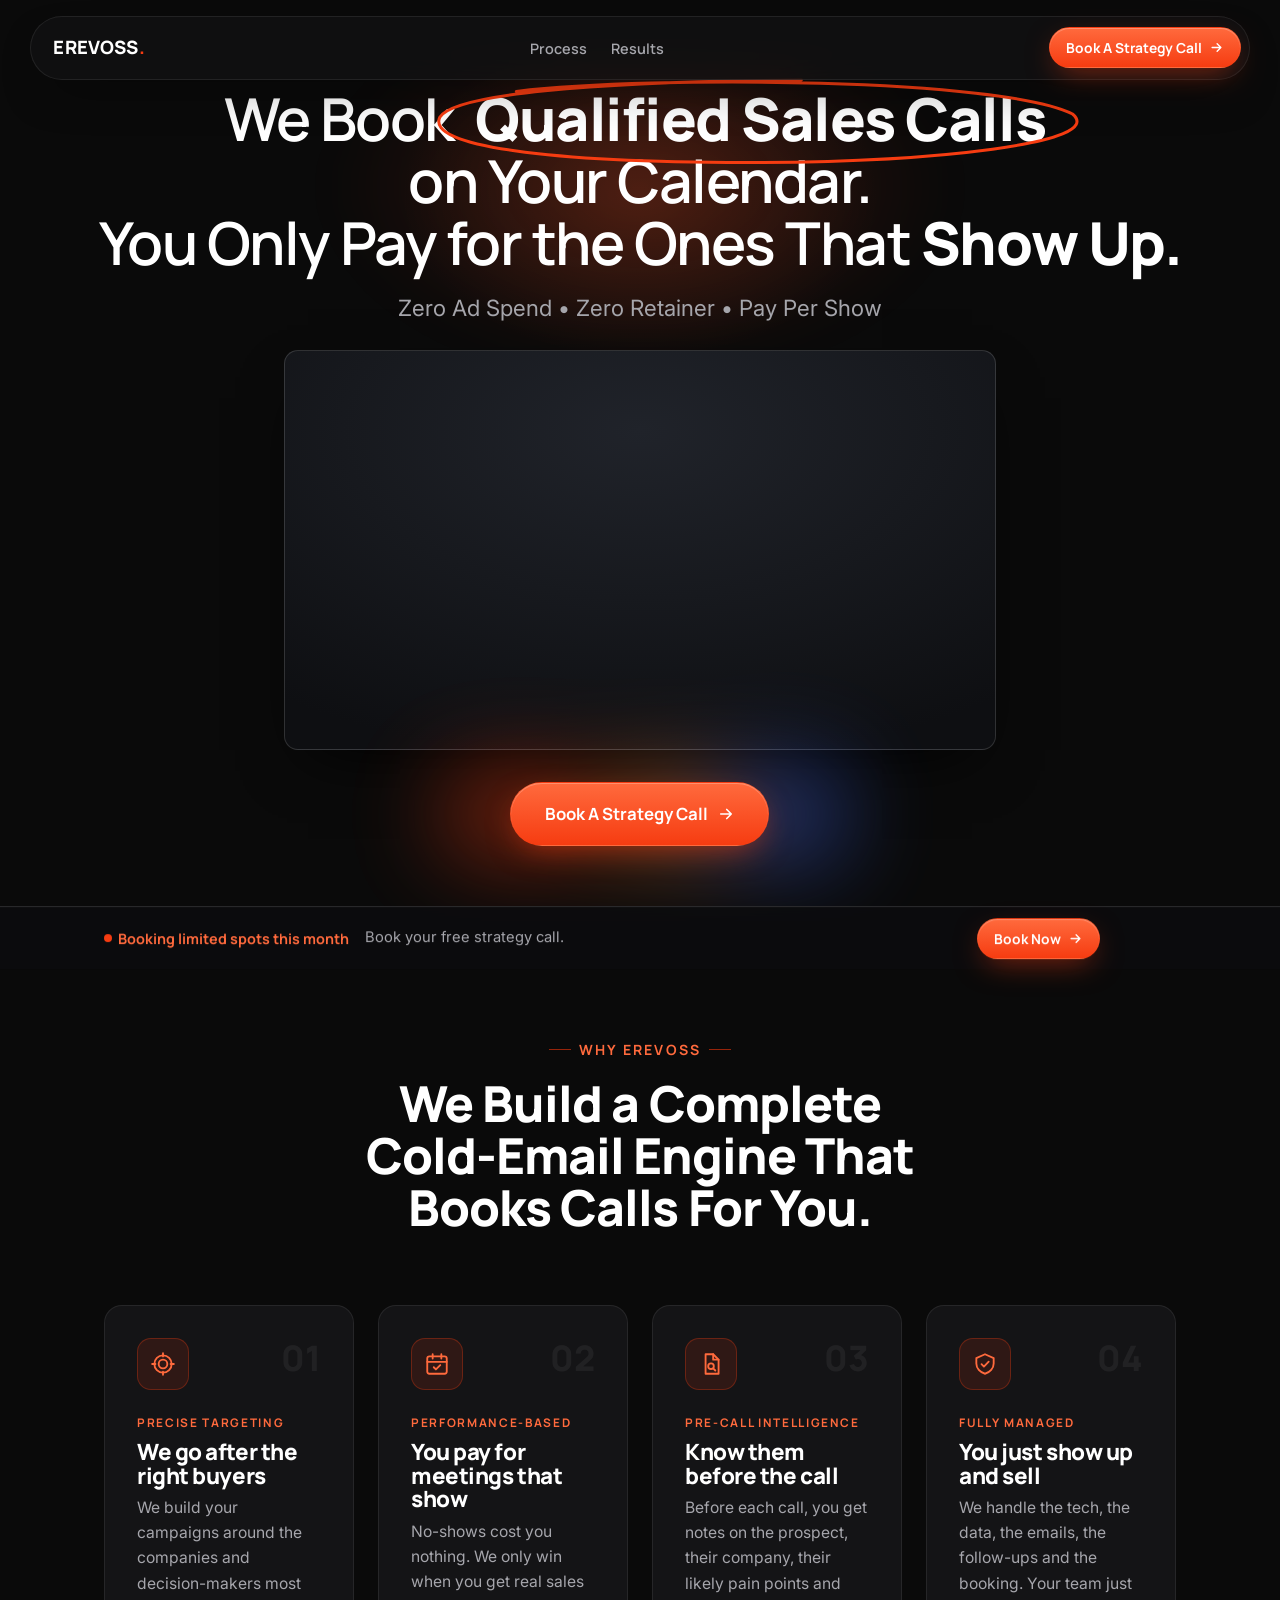
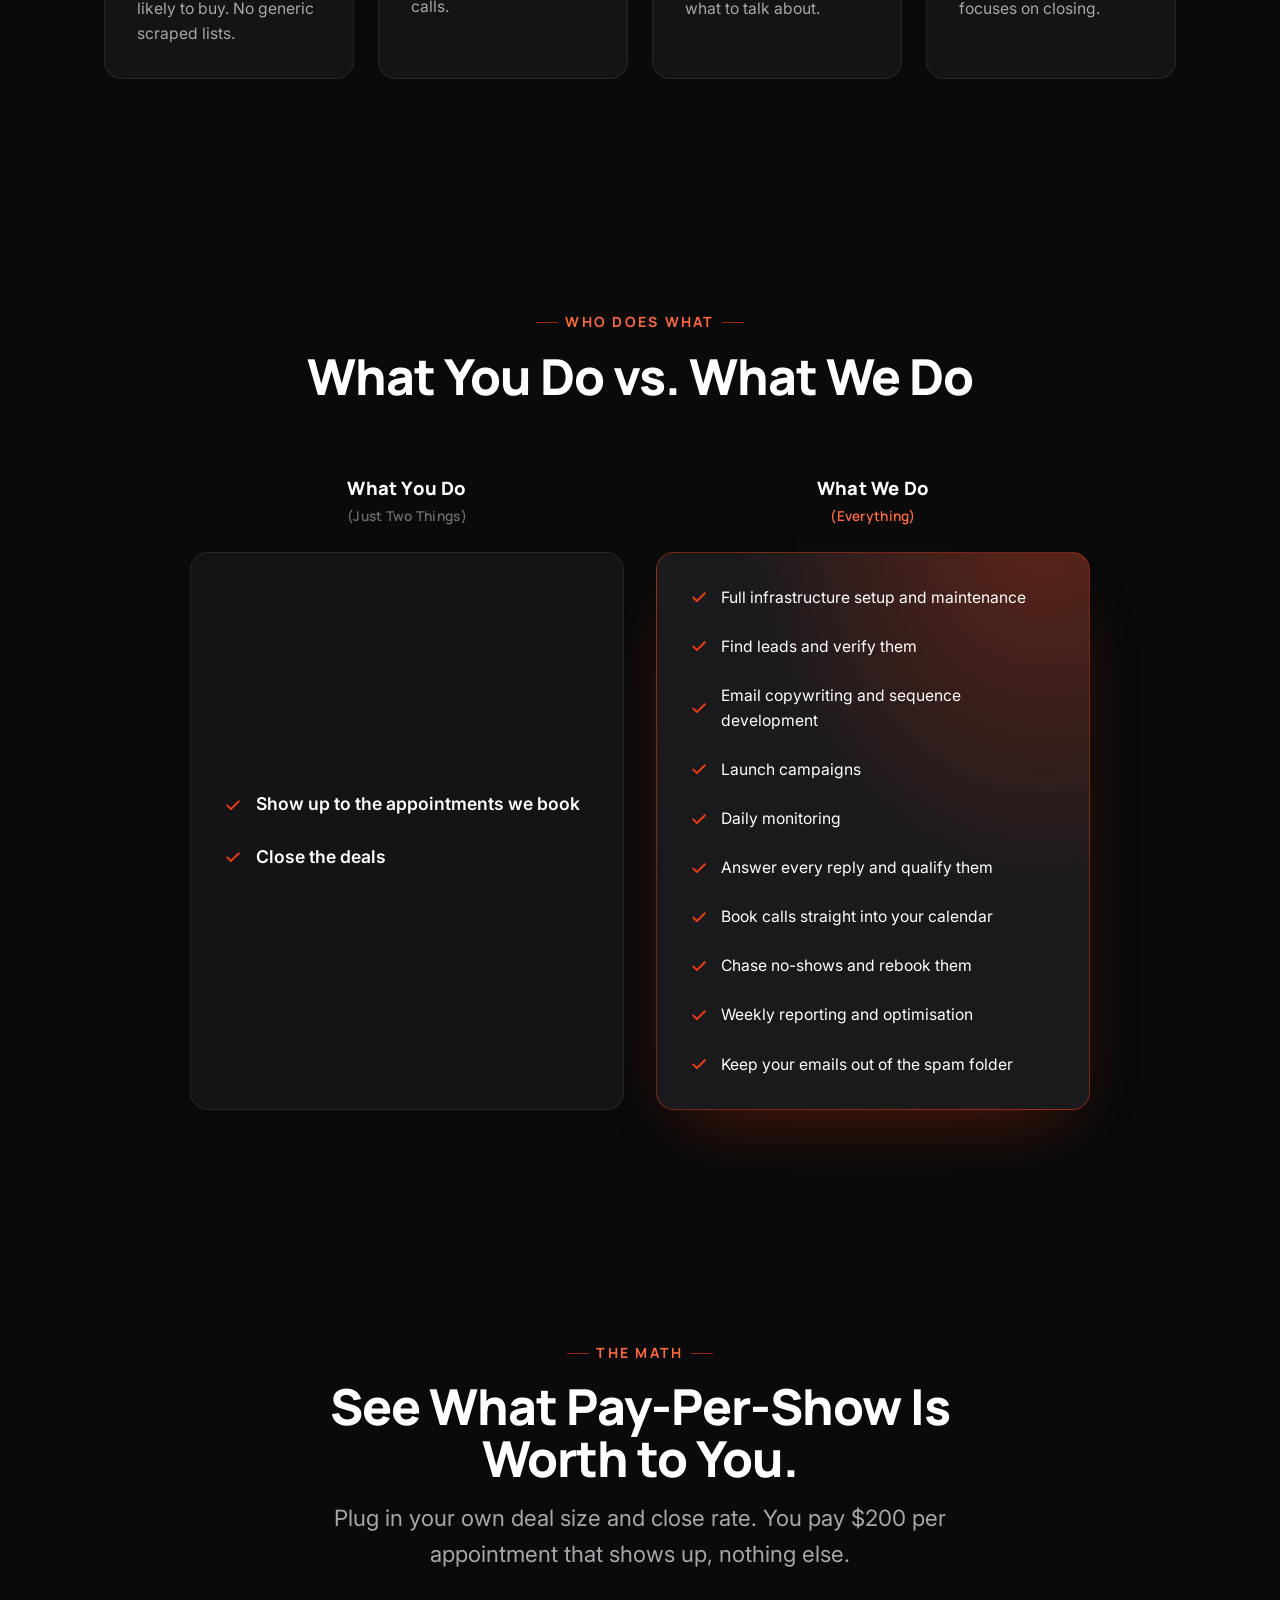
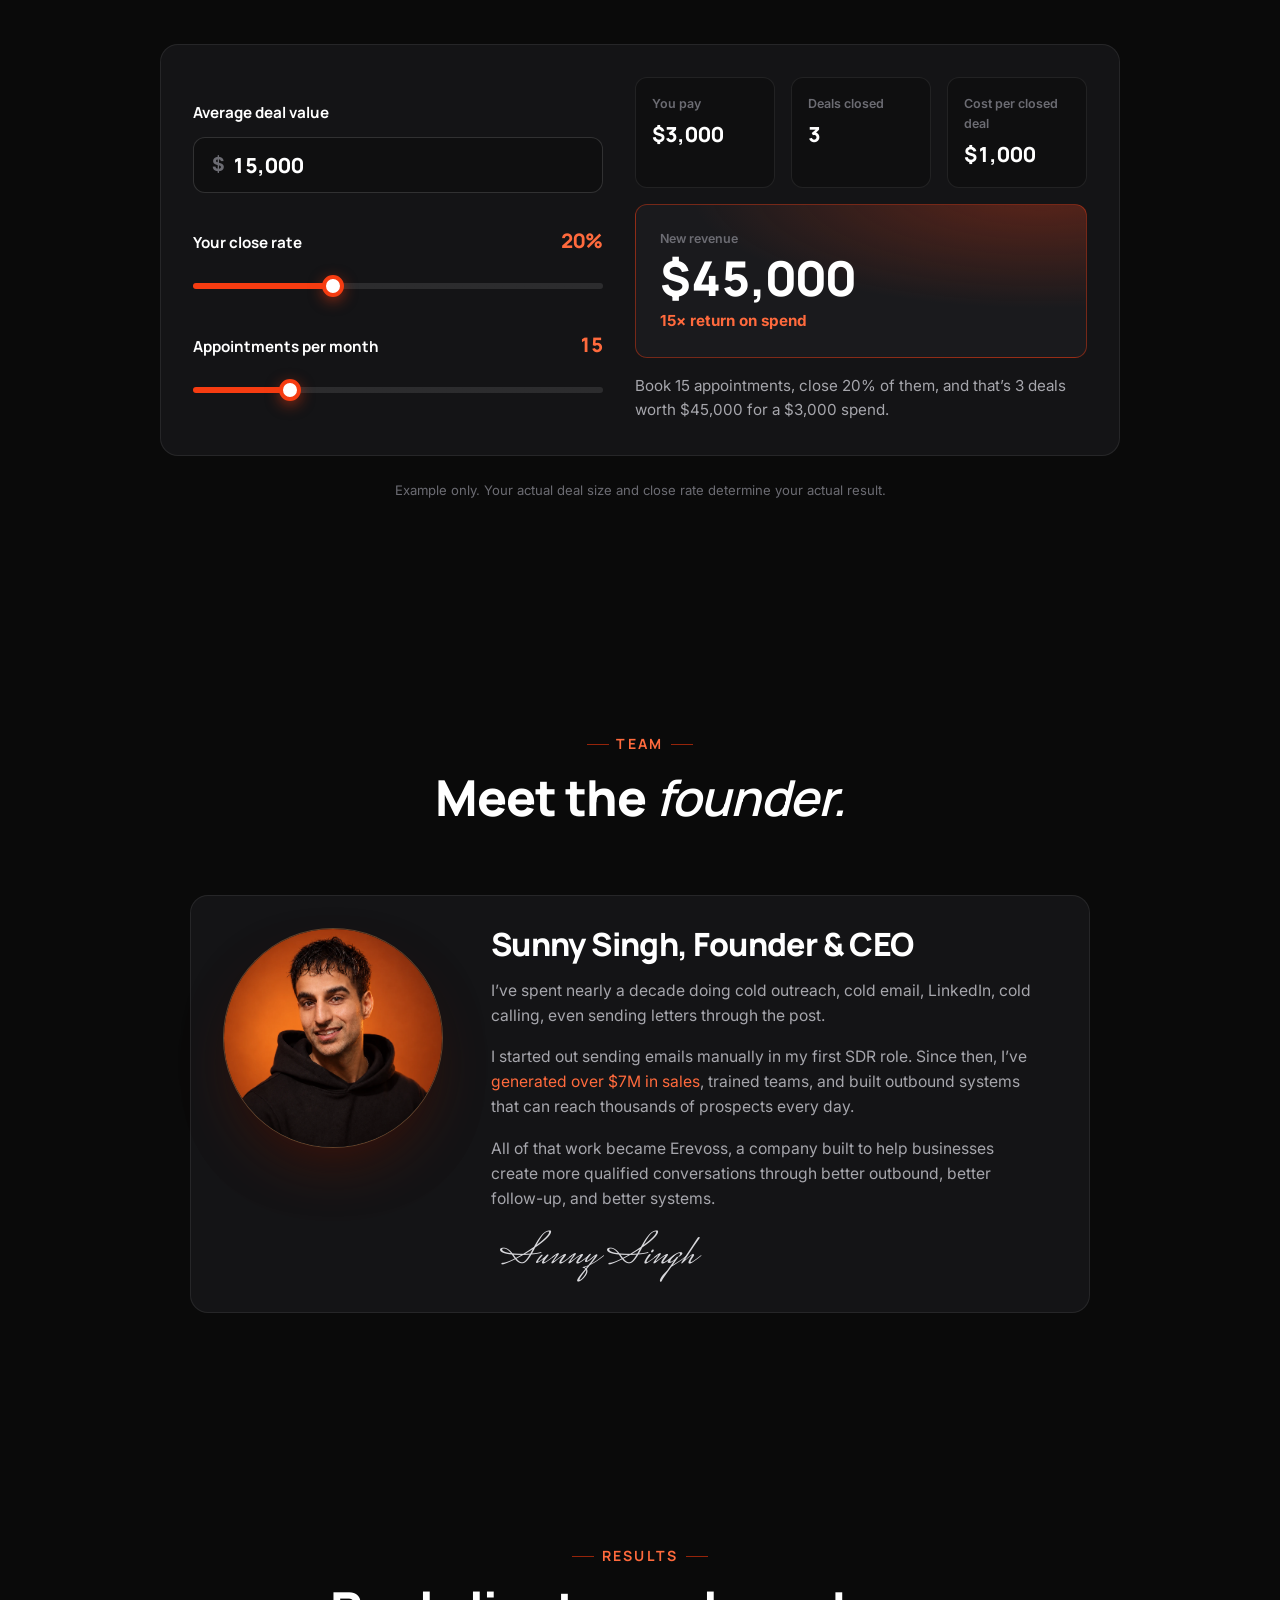
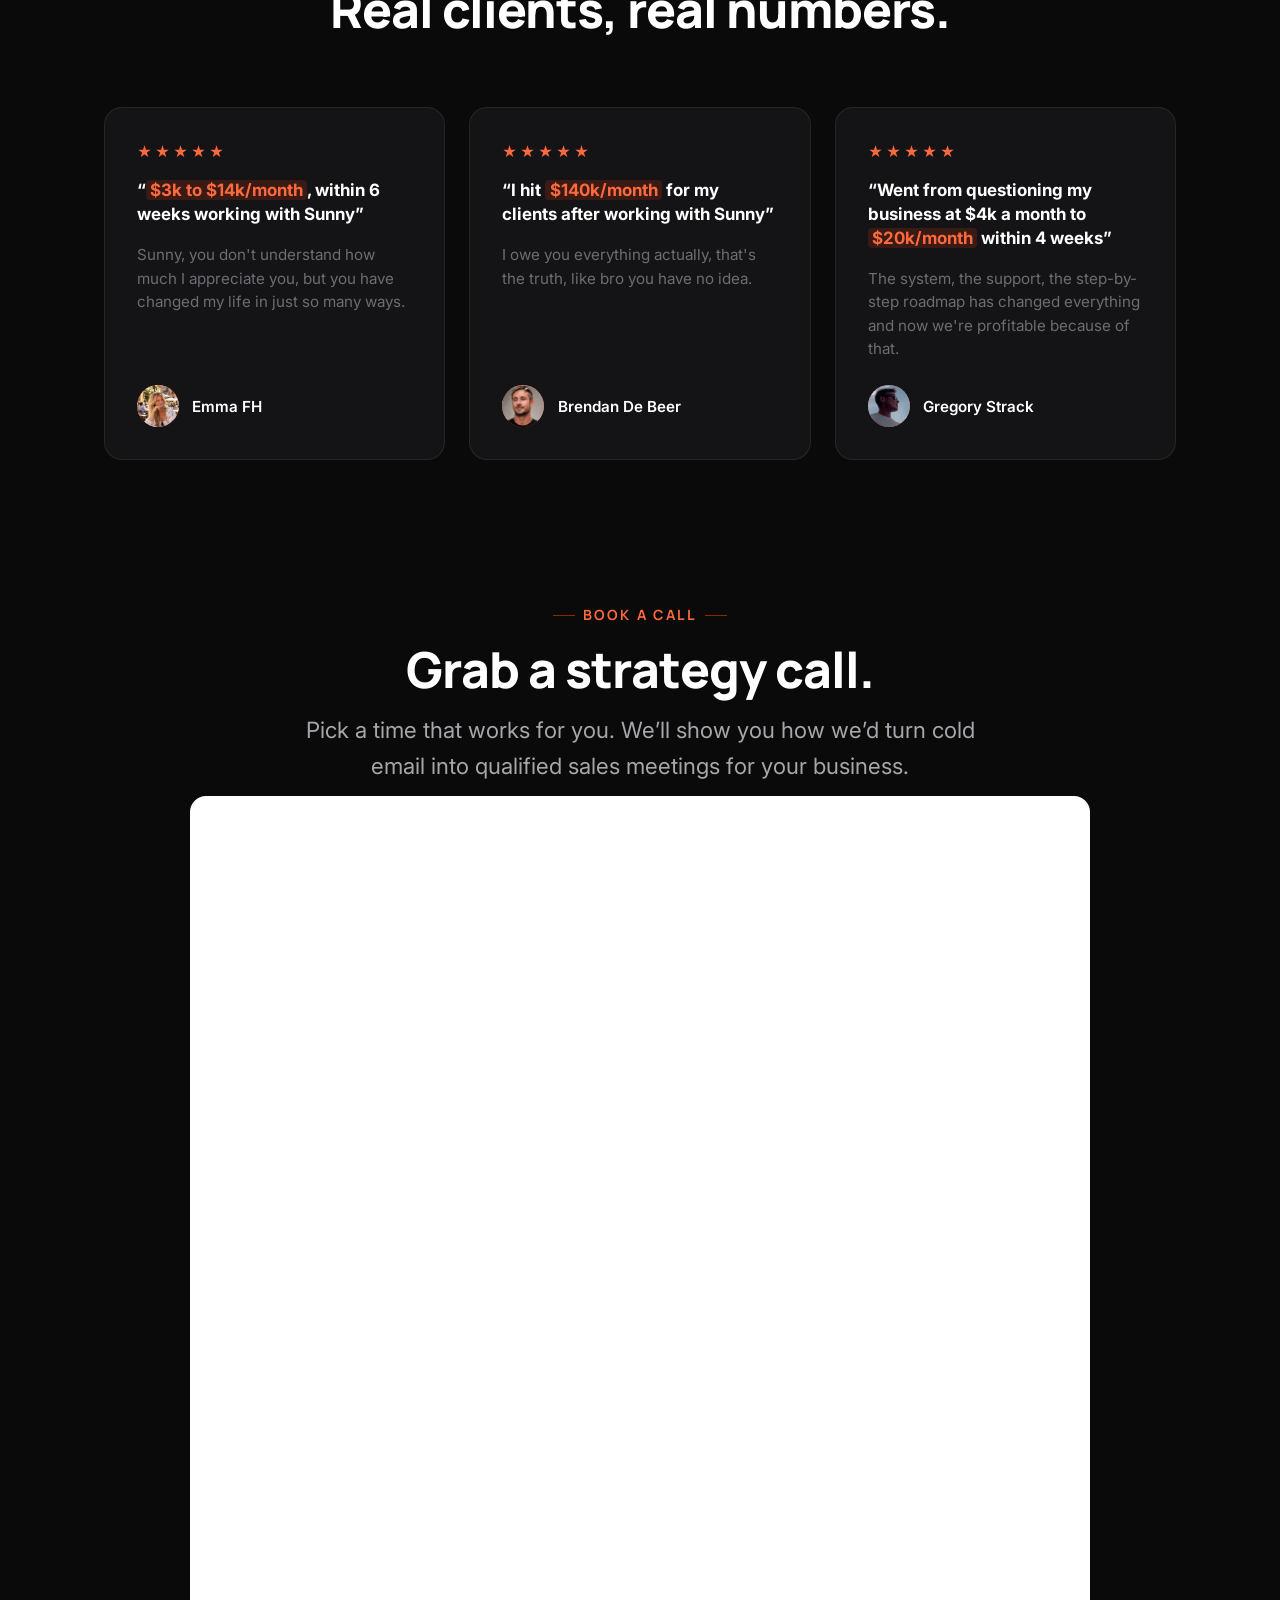
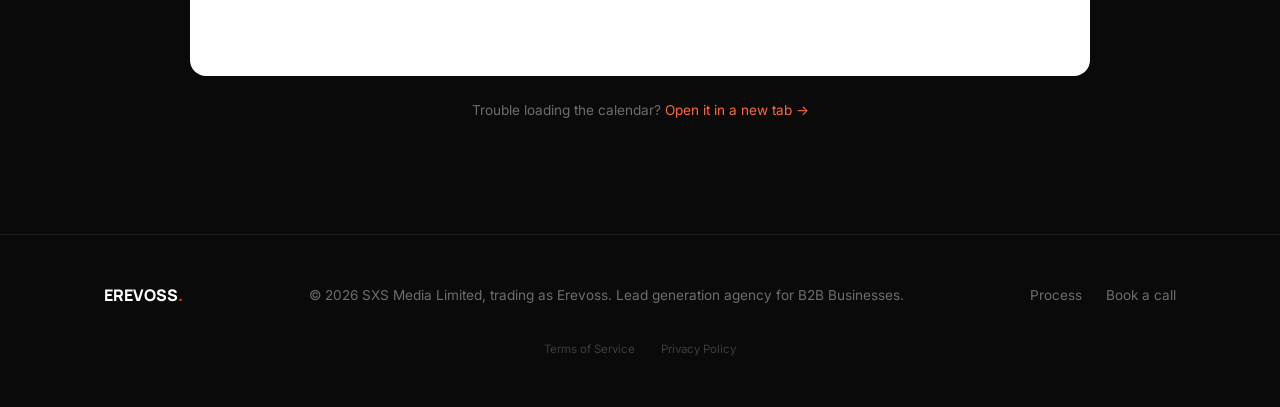
==== index.html @ 7ba17dee "Add GoHighLevel chat widget; keep it clear of the sticky Book Now bar Co-Authored-By: Claude Opus 5." ====
<!doctype html>
<html lang="en">
<head>
<meta charset="UTF-8">
<meta name="viewport" content="width=device-width, initial-scale=1.0">
<title>Erevoss | Qualified Sales Calls, Pay-Per-Show</title>
<meta name="description" content="We book qualified sales calls on a pay-per-show basis. Zero ad spend, zero retainer. You only pay for the calls that show up.">
<link rel="canonical" href="https://erevoss.com/">
<meta name="theme-color" content="#0a0a0a">

<!-- Open Graph -->
<meta property="og:type" content="website">
<meta property="og:site_name" content="Erevoss">
<meta property="og:url" content="https://erevoss.com/">
<meta property="og:title" content="Erevoss | Qualified Sales Calls, Pay-Per-Show">
<meta property="og:description" content="We book qualified sales calls on a pay-per-show basis. Zero ad spend, zero retainer. You only pay for the calls that show up.">
<meta property="og:image" content="https://erevoss.com/assets/og-image.jpg">
<meta property="og:image:width" content="1200">
<meta property="og:image:height" content="630">

<!-- Twitter -->
<meta name="twitter:card" content="summary_large_image">
<meta name="twitter:title" content="Erevoss | Qualified Sales Calls, Pay-Per-Show">
<meta name="twitter:description" content="We book qualified sales calls on a pay-per-show basis. Zero ad spend, zero retainer. You only pay for the calls that show up.">
<meta name="twitter:image" content="https://erevoss.com/assets/og-image.jpg">

<link rel="icon" href="assets/favicon.svg" type="image/svg+xml">

<script>document.documentElement.className = 'js';</script>
<link rel="preconnect" href="https://fonts.googleapis.com">
<link rel="preconnect" href="https://fonts.gstatic.com" crossorigin>
<link href="https://fonts.googleapis.com/css2?family=Manrope:wght@400;500;600;700;800&family=Inter:wght@400;500;600&family=Mrs+Saint+Delafield&display=swap" rel="stylesheet">
<link rel="stylesheet" href="styles.css">
<!-- Wistia VSL player -->
<script src="https://fast.wistia.com/player.js" async></script>
<script src="https://fast.wistia.com/embed/h9j6kf60p4.js" async type="module"></script>
</head>
<body>

  <div class="scroll-progress" aria-hidden="true"></div>

  <!-- NAV -->
  <header class="nav" id="nav">
    <div class="nav-inner">
      <a href="#top" class="brand" aria-label="Erevoss home">EREVOSS<span class="mark">.</span></a>
      <nav aria-label="Primary">
        <ul class="nav-links">
          <li><a href="#process">Process</a></li>
          <li><a href="#results">Results</a></li>
        </ul>
      </nav>
      <div class="nav-cta">
        <a href="#contact" class="btn btn-accent btn-sm">Book A Strategy Call
          <svg width="15" height="15" viewBox="0 0 24 24" fill="none" aria-hidden="true"><path d="M5 12h14M13 6l6 6-6 6" stroke="currentColor" stroke-width="2.2" stroke-linecap="round" stroke-linejoin="round"/></svg>
        </a>
      </div>
    </div>
  </header>

  <main id="top">

    <!-- HERO -->
    <section class="hero" aria-labelledby="hero-title">
      <div class="wrap">
        <h1 id="hero-title" class="reveal d1"><span class="h-line">We Book <span class="circled"><b>Qualified Sales Calls</b><svg viewBox="0 0 200 60" preserveAspectRatio="none" aria-hidden="true"><path d="M30 12C70 2 170 4 190 26C200 44 150 56 96 56C40 56 4 46 8 28C12 14 50 6 112 5"/></svg></span></span> <span class="h-line">on Your Calendar.</span> <span class="h-line h-last">You Only Pay for the Ones That <b>Show Up.</b></span></h1>

        <p class="lead reveal d1">Zero Ad Spend • Zero Retainer • Pay Per Show</p>

        <!-- VSL: Wistia player. To change the video, replace the media ID (h9j6kf60p4) here AND in the embed script in <head> -->
        <div class="vsl reveal d2">
          <wistia-player id="vsl-video" media-id="h9j6kf60p4" aspect="1.7777777777777777" autoplay muted></wistia-player>
          <button class="vsl-unmute" id="vsl-unmute" type="button" aria-label="Unmute the video" hidden>
            <span class="vsl-unmute-card">
              <svg viewBox="0 0 24 24" fill="none" aria-hidden="true"><path d="M4 9v6h4l5 4V5L8 9H4Z" fill="currentColor"/><path d="M16.5 8.5a5 5 0 0 1 0 7M19 6a8 8 0 0 1 0 12" stroke="currentColor" stroke-width="1.7" stroke-linecap="round"/></svg>
              <strong>Your video is playing</strong>
              <span>Click to unmute</span>
            </span>
          </button>
        </div>

        <div class="hero-cta reveal d3">
          <a href="#contact" class="btn btn-accent btn-lg">Book A Strategy Call
            <svg width="18" height="18" viewBox="0 0 24 24" fill="none" aria-hidden="true"><path d="M5 12h14M13 6l6 6-6 6" stroke="currentColor" stroke-width="2.2" stroke-linecap="round" stroke-linejoin="round"/></svg>
          </a>
        </div>
      </div>
    </section>

    <!-- WHY EREVOSS (id stays "process" so the nav link keeps working) -->
    <section id="process" aria-labelledby="process-title">
      <div class="wrap">
        <div class="section-head reveal">
          <span class="eyebrow">Why Erevoss</span>
          <h2 id="process-title">We Build a Complete <span class="nowrap">Cold-Email</span> Engine That Books Calls For You.</h2>
        </div>
        <div class="steps">
          <article class="step reveal d1">
            <span class="step-num">01</span>
            <div class="step-icon" aria-hidden="true"><svg viewBox="0 0 24 24" fill="none"><circle cx="12" cy="12" r="8" stroke="currentColor" stroke-width="1.7" stroke-linecap="round" stroke-linejoin="round"/><circle cx="12" cy="12" r="4" stroke="currentColor" stroke-width="1.7" stroke-linecap="round" stroke-linejoin="round"/><path d="M12 2v3M12 19v3M2 12h3M19 12h3" stroke="currentColor" stroke-width="1.7" stroke-linecap="round" stroke-linejoin="round"/></svg></div>
            <span class="step-tag">Precise targeting</span>
            <h3>We go after the right buyers</h3>
            <p>We build your campaigns around the companies and decision-makers most likely to buy. No generic scraped lists.</p>
          </article>
          <article class="step reveal d2">
            <span class="step-num">02</span>
            <div class="step-icon" aria-hidden="true"><svg viewBox="0 0 24 24" fill="none"><rect x="3" y="5" width="18" height="16" rx="2" stroke="currentColor" stroke-width="1.7" stroke-linecap="round" stroke-linejoin="round"/><path d="M3 10h18M8 3v4M16 3v4" stroke="currentColor" stroke-width="1.7" stroke-linecap="round" stroke-linejoin="round"/><path d="m9 15 2 2 4-4" stroke="currentColor" stroke-width="1.7" stroke-linecap="round" stroke-linejoin="round"/></svg></div>
            <span class="step-tag">Performance-based</span>
            <h3>You pay for meetings that show</h3>
            <p>No-shows cost you nothing. We only win when you get real sales calls.</p>
          </article>
          <article class="step reveal d3">
            <span class="step-num">03</span>
            <div class="step-icon" aria-hidden="true"><svg viewBox="0 0 24 24" fill="none"><path d="M7 3h7l5 5v13H7z" stroke="currentColor" stroke-width="1.7" stroke-linecap="round" stroke-linejoin="round"/><path d="M14 3v5h5" stroke="currentColor" stroke-width="1.7" stroke-linecap="round" stroke-linejoin="round"/><circle cx="12" cy="14" r="2.6" stroke="currentColor" stroke-width="1.7" stroke-linecap="round" stroke-linejoin="round"/><path d="m14 16 2 2" stroke="currentColor" stroke-width="1.7" stroke-linecap="round" stroke-linejoin="round"/></svg></div>
            <span class="step-tag">Pre-call intelligence</span>
            <h3>Know them before the call</h3>
            <p>Before each call, you get notes on the prospect, their company, their likely pain points and what to talk about.</p>
          </article>
          <article class="step reveal d4">
            <span class="step-num">04</span>
            <div class="step-icon" aria-hidden="true"><svg viewBox="0 0 24 24" fill="none"><path d="M12 3 4 6.5v5c0 4.5 3.4 8.3 8 9.5 4.6-1.2 8-5 8-9.5v-5z" stroke="currentColor" stroke-width="1.7" stroke-linecap="round" stroke-linejoin="round"/><path d="m8.8 12.2 2.2 2.2 4.4-4.6" stroke="currentColor" stroke-width="1.7" stroke-linecap="round" stroke-linejoin="round"/></svg></div>
            <span class="step-tag">Fully managed</span>
            <h3>You just show up and sell</h3>
            <p>We handle the tech, the data, the emails, the follow-ups and the booking. Your team just focuses on closing.</p>
          </article>
        </div>
      </div>
    </section>

    <!-- WHAT YOU DO VS. WHAT WE DO -->
    <section id="split" aria-labelledby="split-title">
      <div class="wrap">
        <div class="section-head reveal">
          <span class="eyebrow">Who does what</span>
          <h2 id="split-title">What You Do vs. What We Do</h2>
        </div>
        <div class="cmp-grid reveal d1">
          <div class="cmp-col">
            <div class="cmp-label other">What You Do <span>(Just Two Things)</span></div>
            <div class="cmp-card other">
              <ul class="cmp-list">
                <li><svg class="cmp-ic" viewBox="0 0 24 24" fill="none" aria-hidden="true"><path d="m5 12.5 4.5 4.5L19 7.5" stroke="currentColor" stroke-width="2.2" stroke-linecap="round" stroke-linejoin="round"/></svg>Show up to the appointments we book</li>
                <li><svg class="cmp-ic" viewBox="0 0 24 24" fill="none" aria-hidden="true"><path d="m5 12.5 4.5 4.5L19 7.5" stroke="currentColor" stroke-width="2.2" stroke-linecap="round" stroke-linejoin="round"/></svg>Close the deals</li>
              </ul>
            </div>
          </div>
          <div class="cmp-col">
            <div class="cmp-label us">What We Do <span>(Everything)</span></div>
            <div class="cmp-card us">
              <ul class="cmp-list">
                <li><svg class="cmp-ic" viewBox="0 0 24 24" fill="none" aria-hidden="true"><path d="m5 12.5 4.5 4.5L19 7.5" stroke="currentColor" stroke-width="2.2" stroke-linecap="round" stroke-linejoin="round"/></svg>Full infrastructure setup and maintenance</li>
                <li><svg class="cmp-ic" viewBox="0 0 24 24" fill="none" aria-hidden="true"><path d="m5 12.5 4.5 4.5L19 7.5" stroke="currentColor" stroke-width="2.2" stroke-linecap="round" stroke-linejoin="round"/></svg>Find leads and verify them</li>
                <li><svg class="cmp-ic" viewBox="0 0 24 24" fill="none" aria-hidden="true"><path d="m5 12.5 4.5 4.5L19 7.5" stroke="currentColor" stroke-width="2.2" stroke-linecap="round" stroke-linejoin="round"/></svg>Email copywriting and sequence development</li>
                <li><svg class="cmp-ic" viewBox="0 0 24 24" fill="none" aria-hidden="true"><path d="m5 12.5 4.5 4.5L19 7.5" stroke="currentColor" stroke-width="2.2" stroke-linecap="round" stroke-linejoin="round"/></svg>Launch campaigns</li>
                <li><svg class="cmp-ic" viewBox="0 0 24 24" fill="none" aria-hidden="true"><path d="m5 12.5 4.5 4.5L19 7.5" stroke="currentColor" stroke-width="2.2" stroke-linecap="round" stroke-linejoin="round"/></svg>Daily monitoring</li>
                <li><svg class="cmp-ic" viewBox="0 0 24 24" fill="none" aria-hidden="true"><path d="m5 12.5 4.5 4.5L19 7.5" stroke="currentColor" stroke-width="2.2" stroke-linecap="round" stroke-linejoin="round"/></svg>Answer every reply and qualify them</li>
                <li><svg class="cmp-ic" viewBox="0 0 24 24" fill="none" aria-hidden="true"><path d="m5 12.5 4.5 4.5L19 7.5" stroke="currentColor" stroke-width="2.2" stroke-linecap="round" stroke-linejoin="round"/></svg>Book calls straight into your calendar</li>
                <li><svg class="cmp-ic" viewBox="0 0 24 24" fill="none" aria-hidden="true"><path d="m5 12.5 4.5 4.5L19 7.5" stroke="currentColor" stroke-width="2.2" stroke-linecap="round" stroke-linejoin="round"/></svg>Chase no-shows and rebook them</li>
                <li><svg class="cmp-ic" viewBox="0 0 24 24" fill="none" aria-hidden="true"><path d="m5 12.5 4.5 4.5L19 7.5" stroke="currentColor" stroke-width="2.2" stroke-linecap="round" stroke-linejoin="round"/></svg>Weekly reporting and optimisation</li>
                <li><svg class="cmp-ic" viewBox="0 0 24 24" fill="none" aria-hidden="true"><path d="m5 12.5 4.5 4.5L19 7.5" stroke="currentColor" stroke-width="2.2" stroke-linecap="round" stroke-linejoin="round"/></svg>Keep your emails out of the spam folder</li>
              </ul>
            </div>
          </div>
        </div>
      </div>
    </section>

    <!-- ROI CALCULATOR: price per appointment lives in script.js (PRICE_PER_SHOW) -->
    <section id="calculator" aria-labelledby="calc-title">
      <div class="wrap">
        <div class="section-head reveal">
          <span class="eyebrow">The math</span>
          <h2 id="calc-title">See What Pay-Per-Show Is Worth to You.</h2>
          <p>Plug in your own deal size and close rate. You pay $200 per appointment that shows up, nothing else.</p>
        </div>

        <div class="calc reveal d1">
          <div class="calc-inputs">
            <div class="calc-field">
              <label for="calc-deal">Average deal value</label>
              <div class="calc-money"><span>$</span><input id="calc-deal" type="text" inputmode="numeric" value="15,000" autocomplete="off"></div>
            </div>
            <div class="calc-field">
              <div class="calc-row"><label for="calc-close">Your close rate</label><output id="calc-close-out" for="calc-close">20%</output></div>
              <input id="calc-close" type="range" min="5" max="50" step="1" value="20">
            </div>
            <div class="calc-field">
              <div class="calc-row"><label for="calc-appts">Appointments per month</label><output id="calc-appts-out" for="calc-appts">15</output></div>
              <input id="calc-appts" type="range" min="5" max="50" step="1" value="15">
            </div>
          </div>

          <div class="calc-results" aria-live="polite">
            <div class="calc-stat"><span class="k">You pay</span><span class="v" id="calc-spend">$3,000</span></div>
            <div class="calc-stat"><span class="k">Deals closed</span><span class="v" id="calc-deals">3</span></div>
            <div class="calc-stat"><span class="k">Cost per closed deal</span><span class="v" id="calc-cpa">$1,000</span></div>
            <div class="calc-stat big"><span class="k">New revenue</span><span class="v" id="calc-rev">$45,000</span><span class="roi" id="calc-roi">15× return on spend</span></div>
            <p class="calc-say" id="calc-say">Book 15 appointments, close 20% of them, and that’s 3 deals worth $45,000 for a $3,000 spend.</p>
          </div>
        </div>
        <p class="calc-note">Example only. Your actual deal size and close rate determine your actual result.</p>
      </div>
    </section>

    <!-- MEET THE FOUNDER -->
    <section id="founder" aria-labelledby="founder-title">
      <div class="wrap">
        <div class="section-head reveal">
          <span class="eyebrow">Team</span>
          <h2 id="founder-title">Meet the <i>founder.</i></h2>
        </div>
        <div class="founder reveal d1">
          <div class="founder-photo">
            <span class="ph">Founder photo<br>assets/founder.webp</span>
            <img src="assets/founder.webp" alt="Sunny Singh, founder of Erevoss" data-fallback>
          </div>
          <div class="founder-body">
            <h3>Sunny Singh, <span class="nowrap">Founder &amp; CEO</span></h3>
            <p>I’ve spent nearly a decade doing cold outreach, cold email, LinkedIn, cold calling, even sending letters through the post.</p>
            <p>I started out sending emails manually in my first SDR role. Since then, I’ve <span class="hl">generated over $7M in sales</span>, trained teams, and built outbound systems that can reach thousands of prospects every day.</p>
            <p>All of that work became Erevoss, a company built to help businesses create more qualified conversations through better outbound, better follow-up, and better systems.</p>
            <div class="signature" aria-hidden="true">Sunny Singh</div>
          </div>
        </div>
      </div>
    </section>

    <!-- RESULTS / TESTIMONIALS -->
    <section id="results" aria-labelledby="results-title">
      <div class="wrap">
        <div class="section-head reveal">
          <span class="eyebrow">Results</span>
          <h2 id="results-title">Real clients, real numbers.</h2>
        </div>
        <div class="quotes">
          <figure class="quote reveal d1">
            <div class="stars" aria-label="5 out of 5 stars">★★★★★</div>
            <blockquote>
              <p class="q-headline">“<mark>$3k to $14k/month</mark>, within 6 weeks working with Sunny”</p>
              <p class="q-body">Sunny, you don't understand how much I appreciate you, but you have changed my life in just so many ways.</p>
            </blockquote>
            <figcaption class="who"><span class="avatar">EF<img src="assets/emma.jpg" alt="Emma FH" data-fallback></span><span><span class="name">Emma FH</span></span></figcaption>
          </figure>
          <figure class="quote reveal d2">
            <div class="stars" aria-label="5 out of 5 stars">★★★★★</div>
            <blockquote>
              <p class="q-headline">“I hit <mark>$140k/month</mark> for my clients after working with Sunny”</p>
              <p class="q-body">I owe you everything actually, that's the truth, like bro you have no idea.</p>
            </blockquote>
            <figcaption class="who"><span class="avatar">BD<img src="assets/brendan.png" alt="Brendan De Beer" data-fallback></span><span><span class="name">Brendan De Beer</span></span></figcaption>
          </figure>
          <figure class="quote reveal d3">
            <div class="stars" aria-label="5 out of 5 stars">★★★★★</div>
            <blockquote>
              <p class="q-headline">“Went from questioning my business at $4k a month to <mark>$20k/month</mark> within 4 weeks”</p>
              <p class="q-body">The system, the support, the step-by-step roadmap has changed everything and now we're profitable because of that.</p>
            </blockquote>
            <figcaption class="who"><span class="avatar">GS<img src="assets/greg.png" alt="Gregory Strack" class="avatar-face" style="--x:-70%;--y:0;--zoom:330%" data-fallback></span><span><span class="name">Gregory Strack</span></span></figcaption>
          </figure>
        </div>
      </div>
    </section>

    <!-- BOOKING: to change the calendar, edit the booking URL in the iframe src AND the fallback link -->
    <section id="contact" aria-labelledby="book-title">
      <div class="wrap">
        <div class="section-head reveal">
          <span class="eyebrow">Book a call</span>
          <h2 id="book-title">Grab a strategy call.</h2>
          <p>Pick a time that works for you. We’ll show you how we’d turn cold email into qualified sales meetings for your business.</p>
        </div>

        <div class="cal-embed reveal d1">
          <iframe src="https://book.erevoss.com/widget/bookings/erevoss-landingpage" id="erevoss-landingpage_booking" title="Book a strategy call with Sunny Singh" scrolling="no"></iframe>
          <p class="cal-fallback">
            Trouble loading the calendar? <a href="https://book.erevoss.com/widget/bookings/erevoss-landingpage" target="_blank" rel="noopener">Open it in a new tab →</a>
          </p>
        </div>
      </div>
    </section>

  </main>

  <!-- FOOTER -->
  <footer>
    <div class="wrap">
      <a href="#top" class="brand">EREVOSS<span class="mark">.</span></a>
      <span class="fnote">© 2026 SXS Media Limited, trading as Erevoss. Lead generation agency for B2B Businesses.</span>
      <div class="flinks"><a href="#process">Process</a><a href="#contact">Book a call</a></div>
    </div>
    <div class="legal-link"><a href="terms.html">Terms of Service</a><a href="privacy.html">Privacy Policy</a></div>
  </footer>

  <!-- STICKY BOOK BAR -->
  <div class="book-bar" id="bookBar" aria-hidden="true">
    <div class="inner">
      <div class="msg">
        <span class="urgency"><span class="blip"></span> Booking limited spots this month</span>
        <span class="lead-txt">Book your free strategy call.</span>
      </div>
      <a href="#contact" class="btn btn-accent btn-sm" tabindex="-1">Book Now
        <svg width="15" height="15" viewBox="0 0 24 24" fill="none" aria-hidden="true"><path d="M5 12h14M13 6l6 6-6 6" stroke="currentColor" stroke-width="2.2" stroke-linecap="round" stroke-linejoin="round"/></svg>
      </a>
    </div>
  </div>

  <!-- Booking tool's embed script: resizes the calendar box to fit its content, so it doesn't scroll inside -->
  <script src="https://link.msgsndr.com/js/form_embed.js" defer></script>
  <!-- GoHighLevel chat widget -->
  <script src="https://widgets.leadconnectorhq.com/loader.js" data-resources-url="https://widgets.leadconnectorhq.com/chat-widget/loader.js" data-widget-id="6ac27927d8dc776960e91c69" data-source="WEB_USER"></script>
  <script src="script.js"></script>
</body>
</html>
---- styles.css ----
/* =========================================================
   EREVOSS — styles.css
   All visual design lives here. Colours/spacing are tokens
   in :root, so most brand tweaks are one-line changes.
   ========================================================= */

/* ============ TOKENS ============ */
:root {
  --bg:      #0a0a0a;
  --bg-2:    #0f0f10;
  --surface: #141416;
  --surface-2:#1a1a1d;
  --line:    rgba(255,255,255,0.08);
  --line-2:  rgba(255,255,255,0.14);

  --text:      #ffffff;
  --text-soft: #a6a6ac;
  --text-mute: #6c6c73;

  --accent:      #f63c11;
  --accent-soft: #ff6a3d;
  --accent-deep: #d22f0a;

  /* type scale */
  --step--1: clamp(0.82rem, 0.8rem + 0.1vw, 0.9rem);
  --step-0:  clamp(1rem, 0.96rem + 0.2vw, 1.1rem);
  --step-1:  clamp(1.15rem, 1.05rem + 0.5vw, 1.4rem);
  --step-2:  clamp(1.5rem, 1.25rem + 1.2vw, 2rem);
  --step-3:  clamp(2rem, 1.55rem + 2.2vw, 3.1rem);
  --display: clamp(2.3rem, 1.3rem + 4.6vw, 4.6rem);

  /* spacing scale */
  --sp-1:0.5rem; --sp-2:1rem; --sp-3:1.5rem; --sp-4:2rem; --sp-5:3rem; --sp-6:4.5rem; --sp-7:7rem; --sp-8:9rem;

  --radius:18px; --radius-sm:12px; --maxw:1120px; --nav-h:64px;
  --shadow:0 24px 60px -24px rgba(0,0,0,0.9);
}

*,*::before,*::after{box-sizing:border-box;} *{margin:0;}
html{scroll-behavior:smooth;-webkit-text-size-adjust:100%;}
@media (prefers-reduced-motion:reduce){html{scroll-behavior:auto;}}
body{
  font-family:'Inter',system-ui,-apple-system,sans-serif;
  background:var(--bg); color:var(--text);
  font-size:var(--step-0); line-height:1.6;
  -webkit-font-smoothing:antialiased; text-rendering:optimizeLegibility;
  overflow-x:hidden;
}
h1,h2,h3{font-family:'Manrope',system-ui,sans-serif;font-weight:800;line-height:1.05;letter-spacing:-0.02em;}
a{color:inherit;text-decoration:none;} button{font-family:inherit;cursor:pointer;} img,svg{display:block;}
::selection{background:var(--accent);color:#fff;}

.wrap{width:100%;max-width:var(--maxw);margin-inline:auto;padding-inline:var(--sp-3);}
section{padding-block:var(--sp-7);position:relative;}
.section-head{max-width:680px;margin-inline:auto;text-align:center;margin-bottom:var(--sp-6);}
.eyebrow{display:inline-flex;align-items:center;gap:0.55em;font-family:'Manrope',sans-serif;font-size:var(--step--1);letter-spacing:0.16em;text-transform:uppercase;color:var(--accent-soft);font-weight:700;margin-bottom:var(--sp-2);}
.eyebrow::before,.eyebrow::after{content:"";width:22px;height:1px;background:var(--accent-deep);opacity:.7;}
.section-head h2{font-size:var(--step-3);margin-bottom:var(--sp-2);}
.section-head h2 i{font-style:italic;font-weight:600;}
.section-head p{color:var(--text-soft);font-size:var(--step-1);max-width:52ch;margin-inline:auto;}

/* ============ BUTTONS ============ */
.btn{display:inline-flex;align-items:center;justify-content:center;gap:0.55em;font-family:'Manrope',sans-serif;font-size:var(--step-0);font-weight:700;padding:0.9em 1.6em;border-radius:100px;border:1px solid transparent;transition:transform .25s cubic-bezier(.2,.8,.2,1),box-shadow .25s,background .25s,border-color .25s;will-change:transform;white-space:nowrap;}
.btn-accent{position:relative;background:linear-gradient(180deg,var(--accent-soft),var(--accent));color:#fff;box-shadow:0 10px 30px -8px rgba(246,60,17,0.55),inset 0 1px 0 rgba(255,255,255,.25);}
.btn-accent:hover{transform:translateY(-2px);box-shadow:0 18px 40px -10px rgba(246,60,17,0.65),inset 0 1px 0 rgba(255,255,255,.3);}
.btn-accent:active{transform:translateY(0);}
.btn-sm{padding:0.62em 1.15em;font-size:0.86rem;}
.btn-lg{padding:1.05em 2em;font-size:1.05rem;}

/* sparkle on any primary button hover */
.btn-accent::after{content:"";position:absolute;top:-7px;right:12px;width:15px;height:15px;pointer-events:none;opacity:0;
  transform:scale(0) rotate(-20deg);transition:transform .35s cubic-bezier(.2,1.4,.4,1),opacity .35s;
  background:no-repeat center/contain url("data:image/svg+xml,%3Csvg xmlns='http://www.w3.org/2000/svg' viewBox='0 0 24 24'%3E%3Cpath d='M12 2l2.3 6.6L21 11l-6.7 2.4L12 20l-2.3-6.6L3 11l6.7-2.4z' fill='%23ffffff'/%3E%3C/svg%3E");}
.btn-accent:hover::after{opacity:1;transform:scale(1) rotate(15deg);}

/* ============ SCROLL PROGRESS ============ */
.scroll-progress{position:fixed;top:0;left:0;height:3px;width:100%;z-index:60;transform:scaleX(0);transform-origin:left center;background:linear-gradient(90deg,var(--accent-soft),var(--accent));box-shadow:0 0 12px rgba(246,60,17,0.6);will-change:transform;}

/* ============ NAV ============ */
.nav{position:sticky;top:16px;z-index:50;padding-inline:var(--sp-3);}
.nav-inner{
  max-width:1220px;margin-inline:auto;height:var(--nav-h);
  display:flex;align-items:center;justify-content:space-between;gap:var(--sp-3);
  padding:0 0.5rem 0 1.4rem;
  background:rgba(18,18,20,0.72);
  border:1px solid var(--line);border-radius:100px;
  backdrop-filter:blur(16px) saturate(140%);-webkit-backdrop-filter:blur(16px) saturate(140%);
  box-shadow:0 20px 50px -24px rgba(0,0,0,0.9);
  transition:border-color .3s,background .3s;
}
.nav.scrolled .nav-inner{background:rgba(14,14,16,0.9);border-color:var(--line-2);}
.brand{display:inline-block;font-family:'Manrope',sans-serif;font-size:1.15rem;font-weight:800;letter-spacing:0.01em;}
.brand .mark{color:var(--accent);}
.nav-links{display:flex;align-items:center;gap:var(--sp-3);list-style:none;padding:0;}
.nav-links a{color:var(--text-soft);font-family:'Manrope',sans-serif;font-size:0.9rem;font-weight:600;transition:color .2s;}
.nav-links a:hover{color:var(--text);}
.nav-cta{display:flex;align-items:center;}

/* nav button: pulse + shine */
.nav .btn-accent{position:relative;overflow:hidden;animation:navPulse 3s ease-in-out infinite;}
@keyframes navPulse{0%,100%{box-shadow:0 10px 28px -8px rgba(246,60,17,0.5),inset 0 1px 0 rgba(255,255,255,.25);}50%{box-shadow:0 12px 40px -6px rgba(246,60,17,0.9),inset 0 1px 0 rgba(255,255,255,.3);}}
.nav .btn-accent::before{content:"";position:absolute;top:0;left:0;width:45%;height:100%;pointer-events:none;
  background:linear-gradient(100deg,transparent,rgba(255,255,255,0.5),transparent);
  transform:translateX(-240%) skewX(-18deg);animation:btnShine 3.6s ease-in-out infinite;}
@keyframes btnShine{0%{transform:translateX(-240%) skewX(-18deg);}55%,100%{transform:translateX(360%) skewX(-18deg);}}

/* ============ HERO ============ */
.hero{padding-top:var(--sp-3);padding-bottom:var(--sp-6);text-align:center;overflow:hidden;}
.hero::before{
  content:"";position:absolute;top:-10%;left:50%;transform:translateX(-50%);
  width:min(900px,120vw);height:520px;z-index:0;pointer-events:none;
  background:radial-gradient(50% 50% at 50% 40%,rgba(246,60,17,0.18),transparent 70%);
  filter:blur(20px);
}
.hero::after{content:"";position:absolute;z-index:0;top:-12%;left:50%;width:min(760px,110vw);height:520px;pointer-events:none;
  transform:translateX(-50%);
  background:radial-gradient(45% 45% at 50% 45%,rgba(255,106,61,0.14),transparent 70%);
  animation:heroDrift 16s ease-in-out infinite;}
@keyframes heroDrift{0%,100%{transform:translateX(-50%) translateY(0) scale(1);}50%{transform:translateX(-50%) translateY(4%) scale(1.08);}}
.hero .wrap{position:relative;z-index:1;max-width:1180px;}
.hero h1{font-size:clamp(1.9rem, 1rem + 3.4vw, 3.7rem);font-weight:600;margin-bottom:var(--sp-2);letter-spacing:-0.025em;text-wrap:balance;}
.hero h1 b{font-weight:800;}
/* Headline is always 3 lines on tablet/desktop: "We Book Qualified Sales Calls" / "on Your Calendar." /
   "You Only Pay for the Ones That Show Up." The font shrinks only when the screen is too narrow for the
   longest line (about 18.3em wide, so 19em leaves a little breathing room). Phones wrap naturally. */
.hero h1 .h-line{display:inline;}
.hero h1 .h-last{display:block;}
@media (min-width:768px){
  .hero h1{font-size:min(3.7rem, calc((100vw - 3rem) / 19));}
  .hero h1 .h-line{display:block;white-space:nowrap;}
}
/* hand-drawn circle around a headline phrase (draws itself in on load) */
.circled{position:relative;display:inline-block;white-space:nowrap;margin-inline:0.18em;}
.circled svg{position:absolute;left:-11%;top:-26%;width:122%;height:156%;overflow:visible;pointer-events:none;color:var(--accent);}
.circled path{fill:none;stroke:currentColor;stroke-width:3;stroke-linecap:round;vector-effect:non-scaling-stroke;}
/* draw-in: script.js sets --len to the circle's on-screen length so the whole loop is drawn */
.js .circled path{stroke-dasharray:var(--len,3000);stroke-dashoffset:var(--len,3000);animation:circleDraw 1s cubic-bezier(.55,0,.25,1) .7s forwards;}
@keyframes circleDraw{to{stroke-dashoffset:0;}}
.hero p.lead{font-size:var(--step-1);color:var(--text-soft);max-width:66ch;margin:0 auto var(--sp-3);}

/* ============ VSL ============ */
.vsl{
  /* full size (779px) on tall screens; on shorter screens the video shrinks so the
     "Book A Strategy Call" button below it stays visible without scrolling */
  position:relative;max-width:clamp(420px, calc((100svh - 500px) * 16 / 9), 779px);margin:0 auto;aspect-ratio:16/9;border-radius:14px;overflow:hidden;
  background:radial-gradient(120% 120% at 50% 20%,#20232a 0%,#0e0f12 70%);
  border:1px solid var(--line-2);box-shadow:var(--shadow);
}
.vsl wistia-player{position:absolute;inset:0;width:100%;height:100%;z-index:1;}
/* blurred thumbnail while the Wistia player script loads (from Wistia's embed code) */
.vsl wistia-player:not(:defined){background:center / contain no-repeat url('https://fast.wistia.com/embed/medias/h9j6kf60p4/swatch');display:block;filter:blur(5px);}
/* click-to-unmute overlay — the video autoplays muted, browsers allow nothing else */
.vsl-unmute{position:absolute;inset:0;z-index:4;display:grid;place-items:center;
  padding:0;border:0;cursor:pointer;font:inherit;background:rgba(9,9,11,0.5);
  transition:opacity .3s ease;}
.vsl-unmute[hidden]{display:none;}
.vsl-unmute.is-off{opacity:0;pointer-events:none;}
.vsl-unmute-card{display:flex;flex-direction:column;align-items:center;gap:8px;
  width:min(72%,360px);padding:26px 24px;border-radius:16px;
  /* ↓ the % below is the knob: higher = more solid, lower = more see-through */
  background:color-mix(in oklab,var(--accent) 35%,transparent);border:1px solid var(--line-2);
  -webkit-backdrop-filter:blur(6px);backdrop-filter:blur(6px);color:#fff;text-align:center;
  box-shadow:var(--shadow);transition:transform .25s ease,background .25s ease;}
.vsl-unmute:hover .vsl-unmute-card{transform:scale(1.03);background:color-mix(in oklab,var(--accent) 64%,transparent);}
.vsl-unmute-card svg{width:40px;height:40px;margin-bottom:2px;}
.vsl-unmute-card strong{font-family:'Manrope',sans-serif;font-weight:800;font-size:1.15rem;letter-spacing:-0.015em;}
.vsl-unmute-card span{font-size:0.92rem;color:rgba(255,255,255,0.88);}

/* CTA under VSL with coloured glow */
.hero-cta{position:relative;margin-top:var(--sp-4);display:flex;justify-content:center;}
.hero-cta::before{
  content:"";position:absolute;top:50%;left:50%;transform:translate(-50%,-50%);
  width:420px;height:150px;z-index:0;pointer-events:none;filter:blur(45px);opacity:.85;
  background:
    radial-gradient(40% 60% at 20% 50%,rgba(246,60,17,0.9),transparent 70%),
    radial-gradient(40% 60% at 55% 50%,rgba(255,138,61,0.75),transparent 70%),
    radial-gradient(45% 70% at 85% 50%,rgba(61,107,255,0.7),transparent 70%);
}
.hero-cta .btn{position:relative;z-index:1;}

/* ============ PROCESS ============ */
.steps{display:grid;grid-template-columns:repeat(4,1fr);gap:var(--sp-3);}
@media (max-width:1040px){ .steps{grid-template-columns:repeat(2,1fr);} }
@media (max-width:560px){ .steps{grid-template-columns:1fr;} }
.step{background:var(--surface);border:1px solid var(--line);border-radius:var(--radius);padding:var(--sp-4);position:relative;transition:transform .3s cubic-bezier(.2,.8,.2,1),border-color .3s,background .3s;}
.step:hover{transform:translateY(-6px);border-color:var(--line-2);background:var(--surface-2);}
.step-icon{width:52px;height:52px;border-radius:14px;display:grid;place-items:center;background:rgba(246,60,17,0.12);border:1px solid rgba(246,60,17,0.3);color:var(--accent-soft);margin-bottom:var(--sp-3);}
.step-icon svg{width:26px;height:26px;}
.step-num{position:absolute;top:var(--sp-3);right:var(--sp-4);font-family:'Manrope',sans-serif;font-size:2.2rem;color:rgba(255,255,255,0.06);font-weight:800;}
.step-tag{display:block;font-family:'Manrope',sans-serif;font-size:0.74rem;font-weight:700;letter-spacing:0.14em;text-transform:uppercase;color:var(--accent-soft);margin-bottom:0.6em;}
.step h3{font-size:var(--step-1);margin-bottom:0.35em;}
.step p{color:var(--text-soft);font-size:0.98rem;}

/* bobbing icons */
.step-icon{animation:iconBob 3.6s ease-in-out infinite;}
.step:nth-child(2) .step-icon{animation-delay:.5s;}
.step:nth-child(3) .step-icon{animation-delay:1s;}
.step:nth-child(4) .step-icon{animation-delay:1.5s;}
@keyframes iconBob{0%,100%{transform:translateY(0);}50%{transform:translateY(-6px);}}

/* ============ WHAT YOU DO VS. WHAT WE DO ============ */
.cmp-grid{display:grid;grid-template-columns:1fr 1fr;gap:var(--sp-4);max-width:900px;margin-inline:auto;}
.cmp-col{display:flex;flex-direction:column;}
.cmp-label{text-align:center;font-family:'Manrope',sans-serif;font-weight:800;font-size:1.15rem;margin-bottom:var(--sp-3);letter-spacing:0.01em;}
.cmp-label span{display:block;font-weight:600;font-size:0.85rem;color:var(--text-mute);letter-spacing:0.02em;margin-top:0.2em;}
.cmp-label.us span{color:var(--accent-soft);}
.cmp-card{flex:1;border-radius:var(--radius);padding:var(--sp-4);border:1px solid var(--line);background:var(--surface);}
.cmp-card.other{display:flex;align-items:center;transition:transform .3s cubic-bezier(.2,.8,.2,1),border-color .3s;}
.cmp-card.other:hover{transform:translateY(-5px);border-color:var(--line-2);}
.cmp-card.us{position:relative;overflow:hidden;background:radial-gradient(130% 130% at 90% -10%,rgba(246,60,17,0.32),transparent 55%),var(--surface-2);border-color:rgba(246,60,17,0.42);box-shadow:0 30px 70px -34px rgba(246,60,17,0.4);animation:breathe 5s ease-in-out infinite;}
@keyframes breathe{0%,100%{transform:scale(1);}50%{transform:scale(1.018);}}
.cmp-list{list-style:none;padding:0;display:grid;gap:var(--sp-3);}
.cmp-card.other .cmp-list{font-size:1.1rem;font-weight:600;color:var(--text);}
.cmp-list li{display:flex;align-items:center;gap:0.75em;font-size:0.98rem;}
.cmp-card.other .cmp-list li{font-size:1.1rem;}
.cmp-card.us li{color:var(--text);}
.cmp-ic{width:20px;height:20px;flex-shrink:0;color:var(--accent);}
/* checkmarks draw themselves in when the section scrolls into view */
.js .cmp-ic path{stroke-dasharray:24;stroke-dashoffset:24;}
.js .reveal.in .cmp-ic path{animation:drawCheck .55s ease forwards;}
.js .reveal.in .cmp-list li:nth-child(1) .cmp-ic path{animation-delay:.15s;}
.js .reveal.in .cmp-list li:nth-child(2) .cmp-ic path{animation-delay:.25s;}
.js .reveal.in .cmp-list li:nth-child(3) .cmp-ic path{animation-delay:.35s;}
.js .reveal.in .cmp-list li:nth-child(4) .cmp-ic path{animation-delay:.45s;}
.js .reveal.in .cmp-list li:nth-child(5) .cmp-ic path{animation-delay:.55s;}
.js .reveal.in .cmp-list li:nth-child(6) .cmp-ic path{animation-delay:.65s;}
.js .reveal.in .cmp-list li:nth-child(7) .cmp-ic path{animation-delay:.75s;}
.js .reveal.in .cmp-list li:nth-child(8) .cmp-ic path{animation-delay:.85s;}
.js .reveal.in .cmp-list li:nth-child(9) .cmp-ic path{animation-delay:.95s;}
.js .reveal.in .cmp-list li:nth-child(10) .cmp-ic path{animation-delay:1.05s;}
@keyframes drawCheck{to{stroke-dashoffset:0;}}
@media (max-width:860px){ .cmp-grid{grid-template-columns:1fr;} }

/* ============ ROI CALCULATOR ============ */
.calc{display:grid;grid-template-columns:1fr 1.1fr;gap:var(--sp-4);max-width:960px;margin-inline:auto;
  background:var(--surface);border:1px solid var(--line);border-radius:var(--radius);padding:var(--sp-4);}
.calc-inputs{display:grid;gap:var(--sp-4);align-content:center;}
.calc-field label{font-family:'Manrope',sans-serif;font-weight:700;font-size:0.95rem;}
.calc-row{display:flex;justify-content:space-between;align-items:baseline;margin-bottom:0.7em;}
.calc-row output{font-family:'Manrope',sans-serif;font-weight:800;font-size:1.25rem;color:var(--accent-soft);font-variant-numeric:tabular-nums;}
.calc-money{display:flex;align-items:center;gap:0.3em;margin-top:0.6em;padding:0.65em 1em;border-radius:var(--radius-sm);
  background:var(--bg-2);border:1px solid var(--line-2);transition:border-color .2s;}
.calc-money:focus-within{border-color:var(--accent);}
.calc-money span{color:var(--text-mute);font-weight:700;font-size:1.2rem;}
.calc-money input{flex:1;min-width:0;background:none;border:0;outline:0;color:var(--text);font:800 1.3rem 'Manrope',sans-serif;font-variant-numeric:tabular-nums;}
/* sliders: orange fill up to the thumb (script.js sets --fill) */
.calc input[type=range]{-webkit-appearance:none;appearance:none;width:100%;height:6px;border-radius:6px;cursor:pointer;
  background:linear-gradient(90deg,var(--accent) var(--fill,30%),rgba(255,255,255,0.1) var(--fill,30%));}
.calc input[type=range]::-webkit-slider-thumb{-webkit-appearance:none;width:22px;height:22px;border-radius:50%;background:#fff;border:4px solid var(--accent);box-shadow:0 4px 14px rgba(246,60,17,0.5);}
.calc input[type=range]::-moz-range-thumb{width:14px;height:14px;border-radius:50%;background:#fff;border:4px solid var(--accent);box-shadow:0 4px 14px rgba(246,60,17,0.5);}
.calc input[type=range]:focus-visible{outline:2px solid var(--accent-soft);outline-offset:6px;}
.calc-results{display:grid;grid-template-columns:repeat(3,1fr);gap:var(--sp-2);align-content:start;}
.calc-stat{display:flex;flex-direction:column;gap:0.2em;padding:var(--sp-2);border-radius:var(--radius-sm);background:var(--bg-2);border:1px solid var(--line);}
.calc-stat .k{font-size:0.78rem;color:var(--text-mute);font-weight:600;}
.calc-stat .v{font-family:'Manrope',sans-serif;font-weight:800;font-size:1.3rem;font-variant-numeric:tabular-nums;}
.calc-stat.big{grid-column:1/-1;padding:var(--sp-3);
  background:radial-gradient(130% 130% at 90% -10%,rgba(246,60,17,0.3),transparent 60%),var(--surface-2);border-color:rgba(246,60,17,0.42);}
.calc-stat.big .v{font-size:clamp(2.2rem,1.6rem + 2vw,3rem);line-height:1.1;}
.calc-stat .roi{color:var(--accent-soft);font-weight:700;font-size:0.95rem;}
.calc-say{grid-column:1/-1;color:var(--text-soft);font-size:0.95rem;}
.calc-note{text-align:center;color:var(--text-mute);font-size:0.82rem;margin-top:var(--sp-3);}
@media (max-width:860px){ .calc{grid-template-columns:1fr;padding:var(--sp-3);} }
@media (max-width:480px){ .calc-results{grid-template-columns:1fr 1fr;} .calc-stat:nth-child(3){grid-column:1/-1;} }

/* ============ FOUNDER ============ */
/* card: photo left, bio right (stacks on phones) */
.founder{display:grid;grid-template-columns:220px 1fr;gap:var(--sp-5);align-items:start;max-width:900px;margin-inline:auto;
  background:var(--surface);border:1px solid var(--line);border-radius:var(--radius);padding:var(--sp-4) var(--sp-5) var(--sp-4) var(--sp-4);}
/* circular photo with a thin orange-tinted frame */
.founder-photo{position:relative;aspect-ratio:1/1;border-radius:50%;overflow:hidden;
  border:1px solid rgba(231,138,61,0.35);box-shadow:0 30px 70px -30px rgba(246,60,17,0.35),var(--shadow);background-color:#1a1d22;}
.founder-photo img,.founder-photo .ph{position:absolute;inset:0;width:100%;height:100%;}
/* Photo: assets/founder.webp (square). Scaled up slightly to crop the cream ring baked into the source image. */
.founder-photo img{object-fit:cover;transform:scale(1.1);}
/* Placeholder shown only while the founder photo is missing */
.founder-photo .ph{display:grid;place-items:center;text-align:center;font-family:'Manrope',sans-serif;font-weight:700;font-size:0.72rem;letter-spacing:0.08em;text-transform:uppercase;color:var(--text-mute);
  background:radial-gradient(60% 60% at 50% 40%,rgba(246,60,17,0.18),transparent 70%),#1a1d22;}
.founder-body h3{font-size:var(--step-2);margin-bottom:var(--sp-2);}
.founder-body p{color:var(--text-soft);font-size:0.98rem;}
.founder-body p + p{margin-top:var(--sp-2);}
.founder-body .hl{color:var(--accent-soft);}
.nowrap{white-space:nowrap;}
.signature{font-family:'Mrs Saint Delafield',cursive;font-size:2.8rem;line-height:1;color:#d8d8dc;margin-top:var(--sp-3);padding-left:0.2em;}
@media (max-width:720px){
  .founder{grid-template-columns:1fr;gap:var(--sp-3);padding:var(--sp-4) var(--sp-3);text-align:center;}
  .founder-photo{width:min(220px,70%);margin-inline:auto;}
  .signature{padding-left:0;}
}

/* ============ TESTIMONIALS ============ */
.quotes{display:grid;grid-template-columns:repeat(3,1fr);gap:var(--sp-3);}
.quote{background:var(--surface);border:1px solid var(--line);border-radius:var(--radius);padding:var(--sp-4);display:flex;flex-direction:column;transition:transform .3s cubic-bezier(.2,.8,.2,1),border-color .3s;}
.quote:hover{transform:translateY(-5px);border-color:var(--line-2);}
.quote .stars{color:var(--accent-soft);letter-spacing:3px;font-size:0.9rem;margin-bottom:var(--sp-2);}
.quote blockquote{margin:0;}
.quote .q-headline{font-weight:700;font-size:1.06rem;line-height:1.4;color:var(--text);margin-bottom:var(--sp-2);}
.quote .q-headline mark{background:rgba(246,60,17,0.16);color:var(--accent-soft);padding:0 0.25em;border-radius:4px;}
.quote .q-body{font-size:0.95rem;line-height:1.55;color:var(--text-mute);margin-bottom:var(--sp-3);}
.quote .who{display:flex;align-items:center;gap:0.75em;margin-top:auto;}
.avatar{position:relative;overflow:hidden;width:42px;height:42px;border-radius:50%;flex-shrink:0;display:grid;place-items:center;font-family:'Manrope',sans-serif;font-weight:700;font-size:0.9rem;color:#fff;background:linear-gradient(140deg,var(--accent-soft),var(--accent-deep));}
/* photo sits over the initials; if the file is missing script.js removes it and initials show */
.avatar img{position:absolute;inset:0;width:100%;height:100%;object-fit:cover;}
/* wide source photo: zoom in on the face.
   Tune per image with inline vars: --zoom (size), --x / --y (shift left/up, negative = move image left/up) */
.avatar img.avatar-face{inset:auto;left:var(--x,0);top:var(--y,0);width:var(--zoom,100%);height:auto;max-width:none;object-fit:initial;}
.who .name{font-weight:600;font-size:0.95rem;}

/* ============ BOOKING ============ */
/* tightened so the calendar lands high in view when a CTA is clicked */
#contact{padding-top:var(--sp-3);scroll-margin-top:40px;}
#contact .section-head{margin-bottom:12px;}
#contact .section-head h2{margin-bottom:0.35em;}
.cal-embed{max-width:900px;margin:0 auto;}
/* starting height only; the booking embed script resizes it to fit the calendar */
.cal-embed iframe{width:100%;height:880px;border:0;border-radius:16px;background:#fff;overflow:hidden;}
.cal-fallback{text-align:center;margin-top:1rem;color:var(--text-mute);font-size:0.85rem;}
.cal-fallback a{color:var(--accent-soft);}

/* ============ FOOTER ============ */
footer{border-top:1px solid var(--line);padding-block:var(--sp-5);}
footer .wrap{display:flex;flex-wrap:wrap;align-items:center;justify-content:space-between;gap:var(--sp-3);}
footer .brand{font-size:1rem;} footer .fnote{color:var(--text-mute);font-size:0.85rem;}
footer .flinks{display:flex;gap:var(--sp-3);}
footer .flinks a{color:var(--text-mute);font-size:0.85rem;transition:color .2s;} footer .flinks a:hover{color:var(--text);}

/* tiny, low-contrast legal link under the footer */
.legal-link{display:flex;justify-content:center;flex-wrap:wrap;gap:0.4em 1.5em;margin-top:var(--sp-4);}
.legal-link a{color:#3d3d43;font-size:0.72rem;transition:color .2s;}
.legal-link a:hover{color:var(--text-mute);}

/* ============ LEGAL PAGES (terms.html) ============ */
.legal-page{padding-top:var(--sp-6);}
.legal-body{max-width:720px;margin-inline:auto;color:var(--text-soft);font-size:0.98rem;}
.legal-body h3{color:var(--text);font-size:1.15rem;margin:var(--sp-4) 0 0.6em;}
.legal-body p{margin-bottom:var(--sp-2);}
.legal-body a{color:var(--accent-soft);text-decoration:underline;text-underline-offset:3px;}
.legal-body a:hover{color:var(--text);}
.legal-body h4{font-family:'Manrope',sans-serif;font-weight:700;color:var(--text);font-size:1rem;margin:var(--sp-3) 0 0.5em;}
.legal-body ul{padding-left:1.2em;margin-bottom:var(--sp-2);display:grid;gap:0.45em;}
.legal-body li::marker{color:var(--accent);}
.legal-body ul.checks{list-style:none;padding-left:0;}
.legal-body ul.checks li{position:relative;padding-left:1.6em;}
.legal-body ul.checks li::before{content:"✓";position:absolute;left:0;color:var(--accent);font-weight:700;}
.legal-back{margin-top:var(--sp-5);}
.legal-back a{color:var(--accent-soft);text-decoration:none;}

/* ============ STICKY BOOK BAR ============ */
.book-bar{position:fixed;left:0;right:0;bottom:0;z-index:55;background:rgba(13,13,15,0.92);backdrop-filter:blur(12px);-webkit-backdrop-filter:blur(12px);border-top:1px solid var(--line-2);transform:translateY(110%);transition:transform .4s cubic-bezier(.2,.8,.2,1);}
.book-bar.show{transform:translateY(0);}
.book-bar .inner{max-width:var(--maxw);margin-inline:auto;display:flex;align-items:center;justify-content:space-between;gap:var(--sp-3);padding:0.65rem var(--sp-3);}
.book-bar .msg{display:flex;align-items:center;gap:0.9em;min-width:0;}
.book-bar .urgency{display:inline-flex;align-items:center;gap:0.45em;color:var(--accent-soft);font-family:'Manrope',sans-serif;font-weight:700;font-size:0.9rem;white-space:nowrap;}
.book-bar .urgency .blip{width:8px;height:8px;border-radius:50%;background:var(--accent);animation:blip 1.6s ease-in-out infinite;}
@keyframes blip{0%,100%{opacity:1;transform:scale(1);}50%{opacity:.35;transform:scale(.65);}}
.book-bar .lead-txt{color:var(--text-soft);font-size:0.92rem;white-space:nowrap;overflow:hidden;text-overflow:ellipsis;}
body.bar-shown{padding-bottom:62px;}
/* leave room on the right for the GoHighLevel chat bubble (about 58px + margin) so it never covers "Book Now" */
@media (max-width:1300px){ .book-bar .inner{padding-right:calc(var(--sp-3) + 76px);} }
/* small phones: let "Booking limited spots this month" wrap instead of disappearing behind the button */
@media (max-width:480px){ .book-bar .urgency{white-space:normal;line-height:1.25;font-size:0.82rem;} .book-bar .btn{flex-shrink:0;} }
@media (max-width:600px){ .book-bar .lead-txt{display:none;} }

/* ============ REVEAL (scroll animations) ============ */
.js .reveal{opacity:0;transform:translateY(24px);transition:opacity .7s ease,transform .7s cubic-bezier(.2,.8,.2,1);}
.js .reveal.in{opacity:1;transform:none;}
.js .reveal.d1{transition-delay:.08s;} .js .reveal.d2{transition-delay:.16s;} .js .reveal.d3{transition-delay:.24s;} .js .reveal.d4{transition-delay:.32s;}
section[id]{scroll-margin-top:110px;}

/* ============ REDUCED MOTION ============ */
@media (prefers-reduced-motion:reduce){
  .hero::after,.step-icon,.nav .btn-accent,.nav .btn-accent::before,.book-bar .urgency .blip{animation:none!important;}
  .js .reveal{opacity:1 !important;transform:none !important;transition:none !important;}
  .js .circled path{animation:none;stroke-dasharray:none;stroke-dashoffset:0;}
  .cmp-card.us{animation:none;}
  .js .cmp-ic path{animation:none !important;stroke-dashoffset:0;}
}

/* ============ RESPONSIVE ============ */
@media (max-width:860px){
  .quotes{grid-template-columns:1fr;}
}
@media (max-width:720px){
  .nav-links{display:none;}
  .nav-inner{padding-left:1.1rem;}
  section{padding-block:var(--sp-6);}
}
/* small phones: keep the nav CTA inside the pill (the longer EREVOSS wordmark pushed it out) */
@media (max-width:400px){
  .nav .btn-sm{font-size:0.8rem;padding:0.6em 1em;}
}
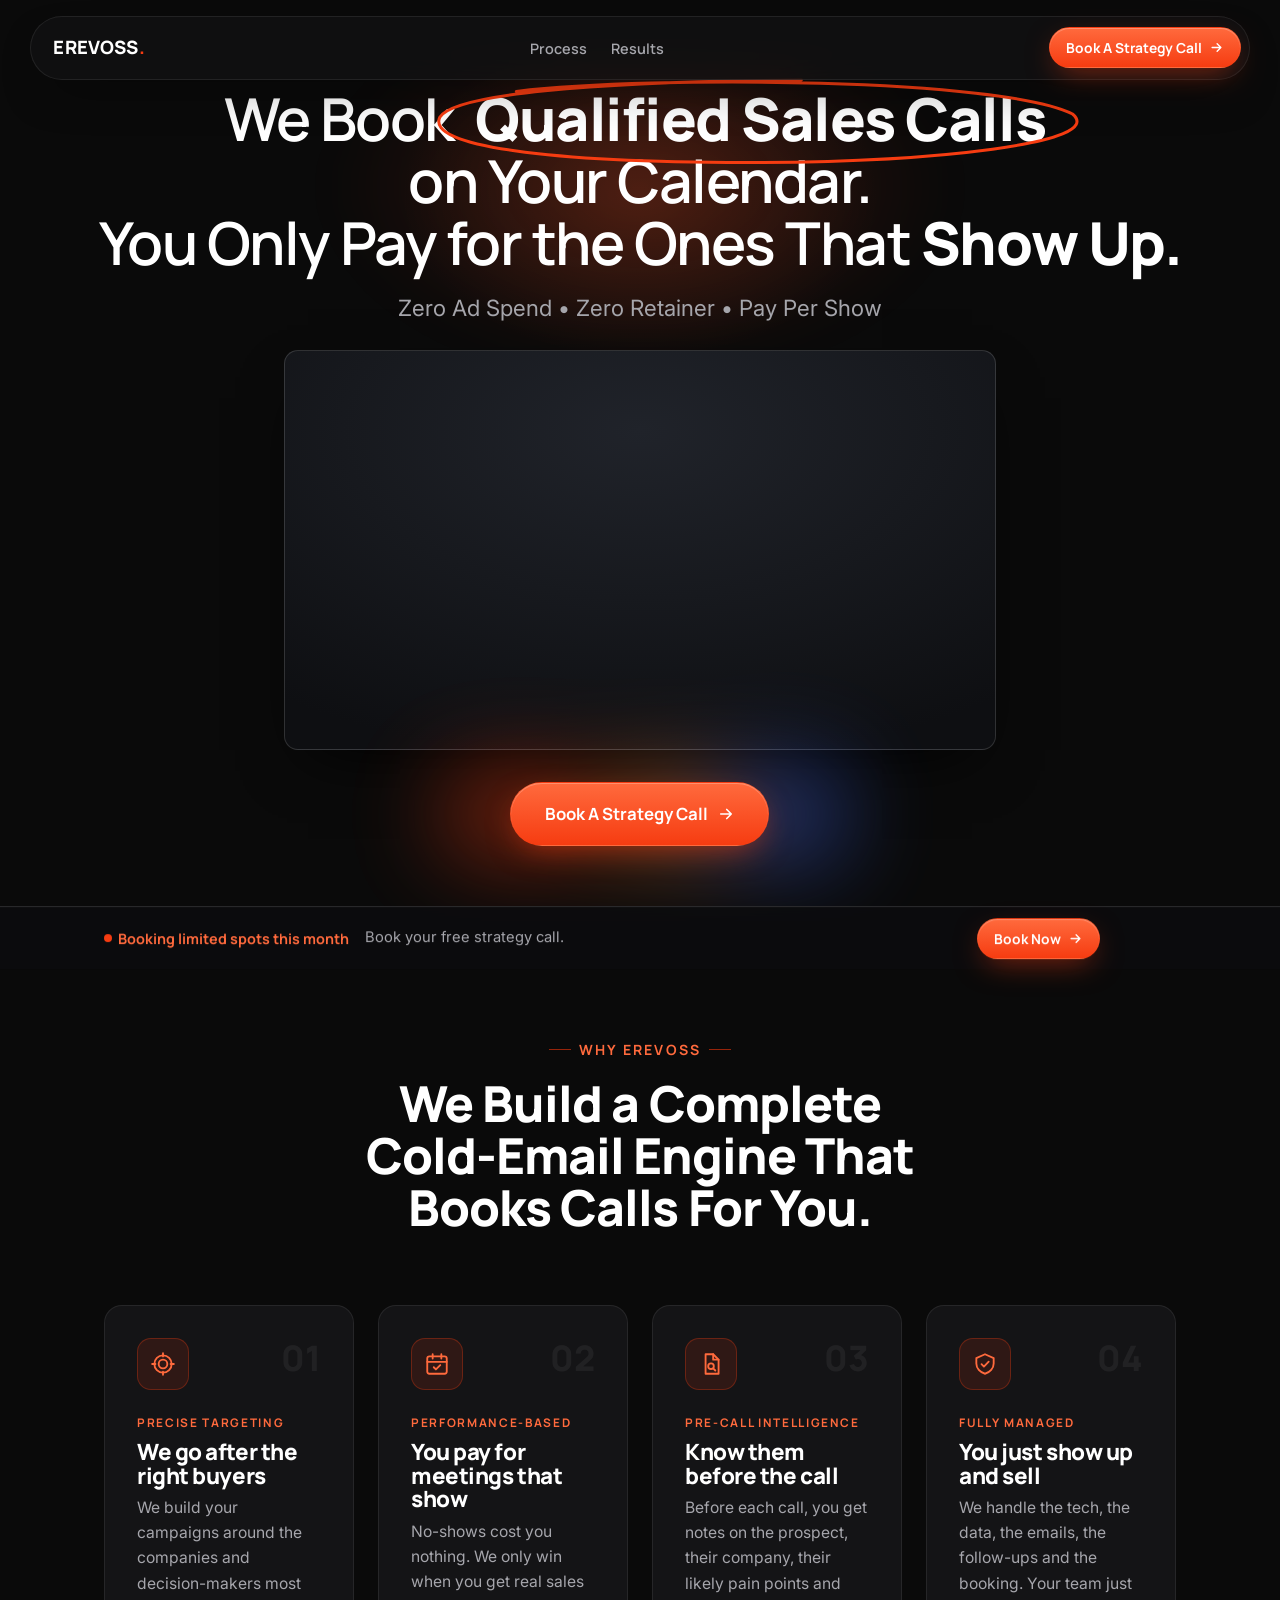
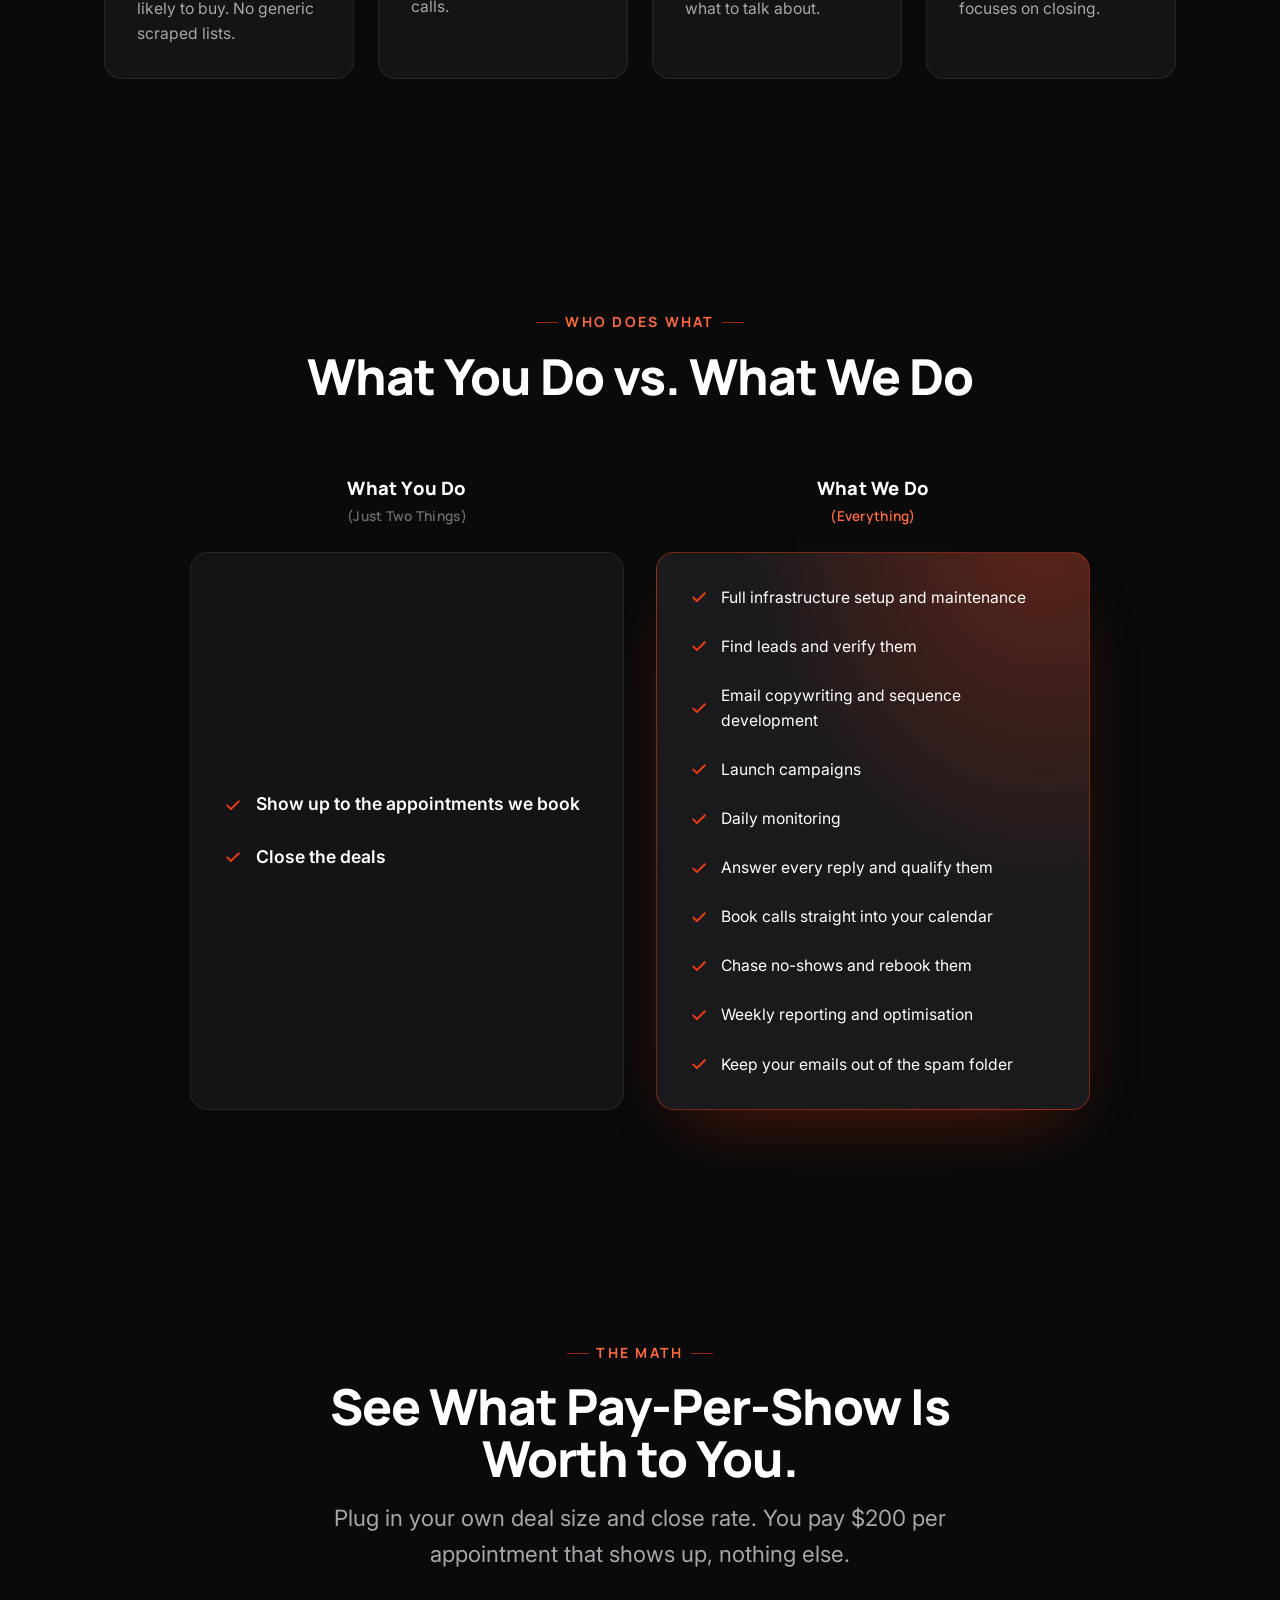
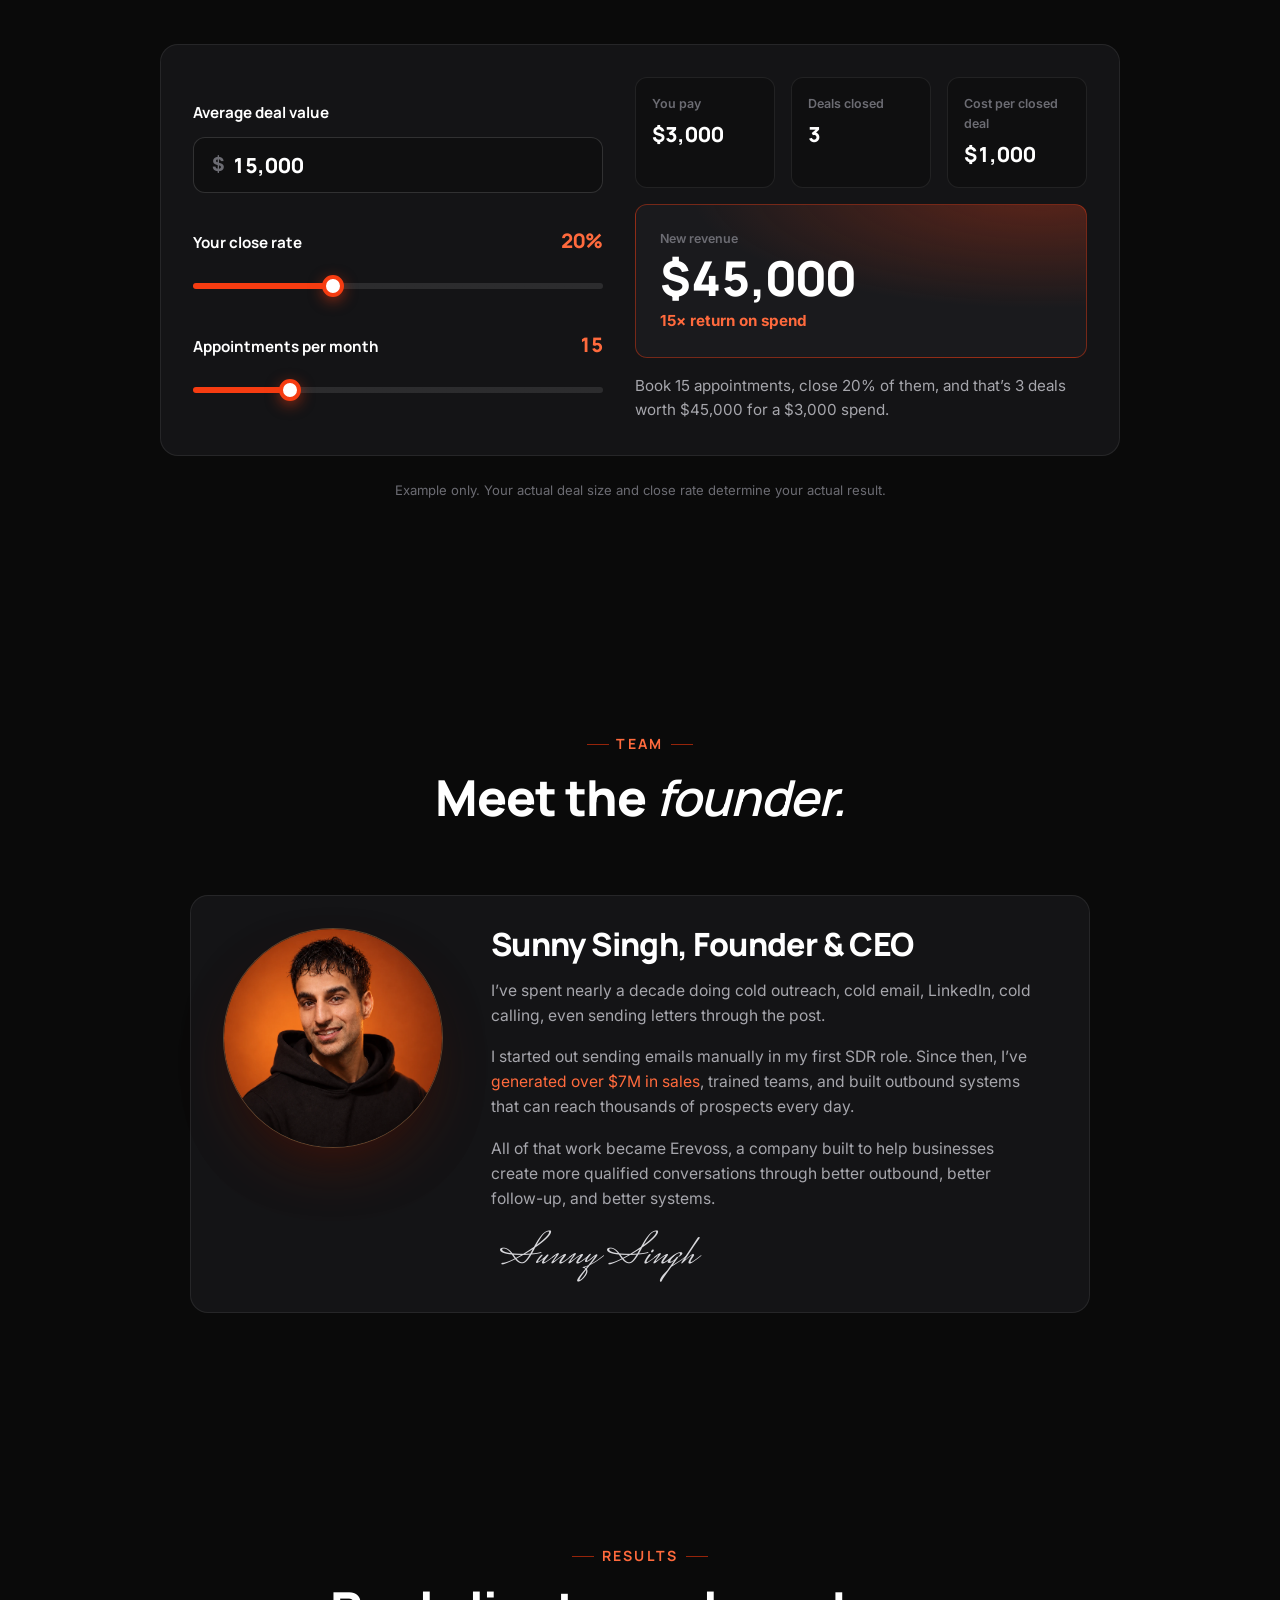
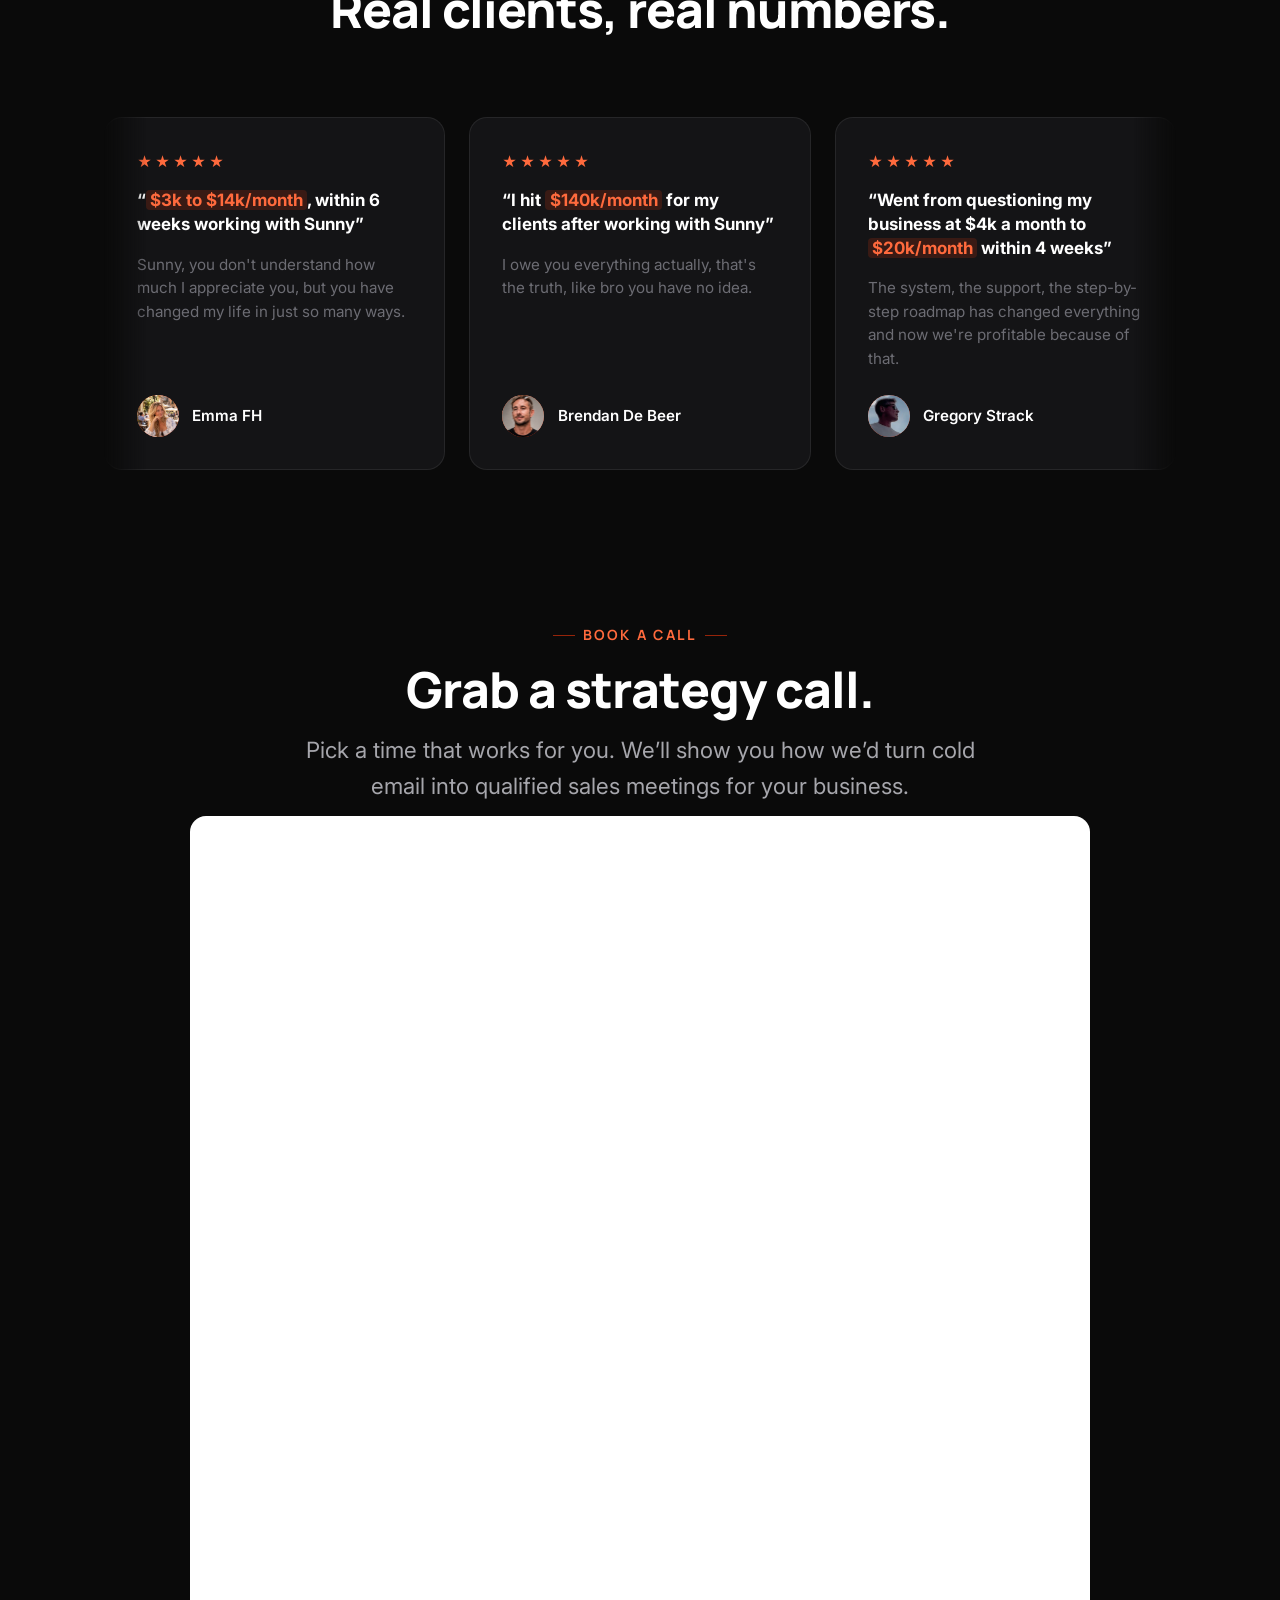
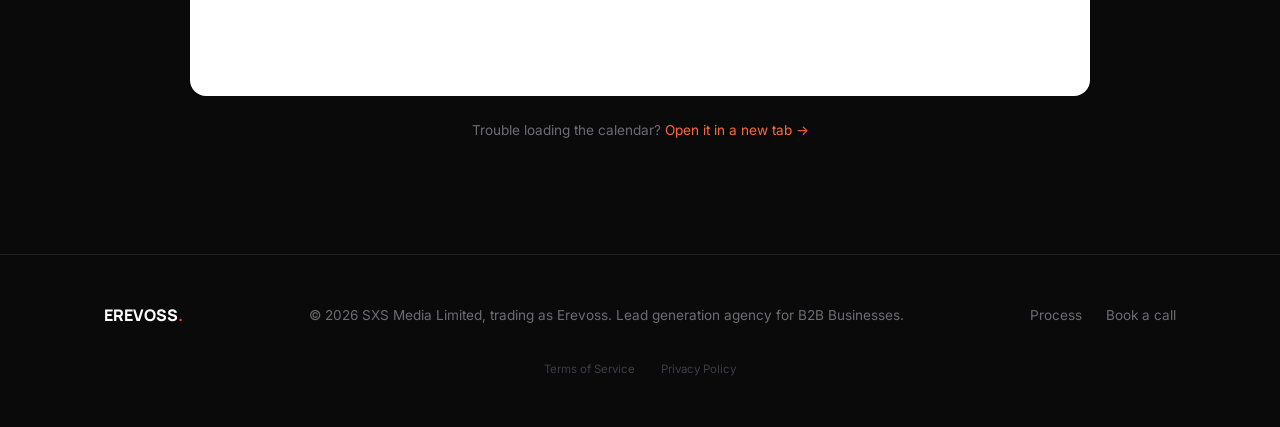
==== commit 699e99cd: "Add Jayden Liu testimonial; testimonials scroll right-to-left in a seamless loop Co-Authored-By: Cla" ====
--- a/index.html
+++ b/index.html
@@ -256,6 +256,14 @@
             </blockquote>
             <figcaption class="who"><span class="avatar">GS<img src="assets/greg.png" alt="Gregory Strack" class="avatar-face" style="--x:-70%;--y:0;--zoom:330%" data-fallback></span><span><span class="name">Gregory Strack</span></span></figcaption>
           </figure>
+          <figure class="quote reveal d4">
+            <div class="stars" aria-label="5 out of 5 stars">★★★★★</div>
+            <blockquote>
+              <p class="q-headline">“Within my first month of working with Sunny, I got from <mark>0K to 14K a month</mark>”</p>
+              <p class="q-body">I reached out to Sunny because I knew he was an expert in his field, and working with him has changed my life.</p>
+            </blockquote>
+            <figcaption class="who"><span class="avatar" aria-hidden="true">JL</span><span><span class="name">Jayden Liu</span></span></figcaption>
+          </figure>
         </div>
       </div>
     </section>
--- a/styles.css
+++ b/styles.css
@@ -288,7 +288,23 @@
 }
 
 /* ============ TESTIMONIALS ============ */
-.quotes{display:grid;grid-template-columns:repeat(3,1fr);gap:var(--sp-3);}
+.quotes{display:grid;grid-template-columns:repeat(2,1fr);gap:var(--sp-3);max-width:980px;margin-inline:auto;}
+/* Scrolling strip (script.js turns .quotes into this): cards drift right-to-left in a seamless loop.
+   --per = cards visible at once. The track holds the real cards plus a copy, and moves by exactly
+   one set (-50%), so the loop never visibly restarts. Hover pauses it. */
+.quotes.is-marquee{display:block;max-width:none;overflow:hidden;padding-block:10px;container-type:inline-size;--per:3;--gap:var(--sp-3);
+  -webkit-mask:linear-gradient(90deg,transparent,#000 4%,#000 96%,transparent);mask:linear-gradient(90deg,transparent,#000 4%,#000 96%,transparent);}
+.quotes-track{display:flex;width:max-content;animation:quotesScroll var(--dur,36s) linear infinite;}
+.quotes.is-marquee:hover .quotes-track{animation-play-state:paused;}
+.quotes.is-marquee .quote{flex:0 0 auto;width:calc((100cqw - (var(--per) - 1) * var(--gap)) / var(--per));margin-right:var(--gap);}
+@keyframes quotesScroll{to{transform:translateX(-50%);}}
+@media (max-width:1040px){ .quotes.is-marquee{--per:2;} }
+@media (max-width:640px){ .quotes.is-marquee{--per:1.15;} }
+@media (prefers-reduced-motion:reduce){
+  .quotes.is-marquee{overflow-x:auto;-webkit-mask:none;mask:none;}
+  .quotes-track{animation:none;}
+  .quotes-track [data-clone]{display:none;}
+}
 .quote{background:var(--surface);border:1px solid var(--line);border-radius:var(--radius);padding:var(--sp-4);display:flex;flex-direction:column;transition:transform .3s cubic-bezier(.2,.8,.2,1),border-color .3s;}
 .quote:hover{transform:translateY(-5px);border-color:var(--line-2);}
 .quote .stars{color:var(--accent-soft);letter-spacing:3px;font-size:0.9rem;margin-bottom:var(--sp-2);}
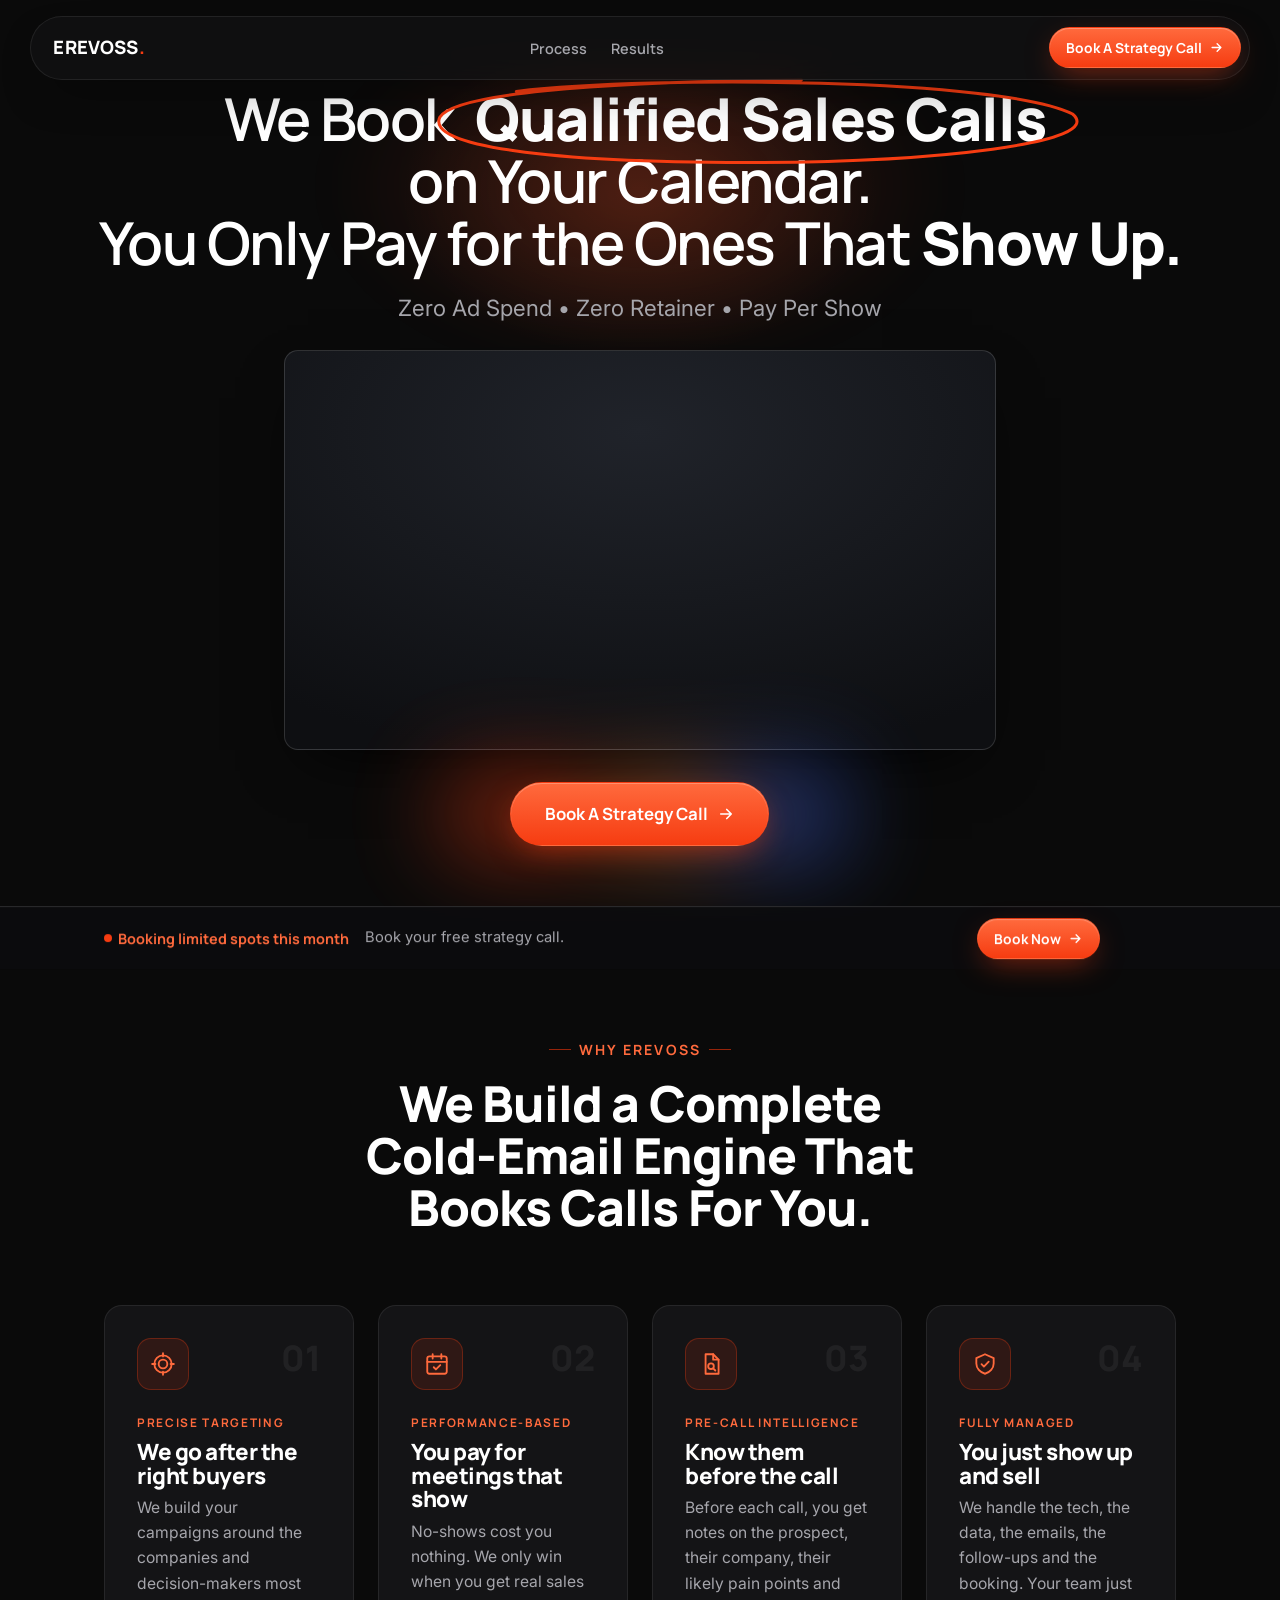
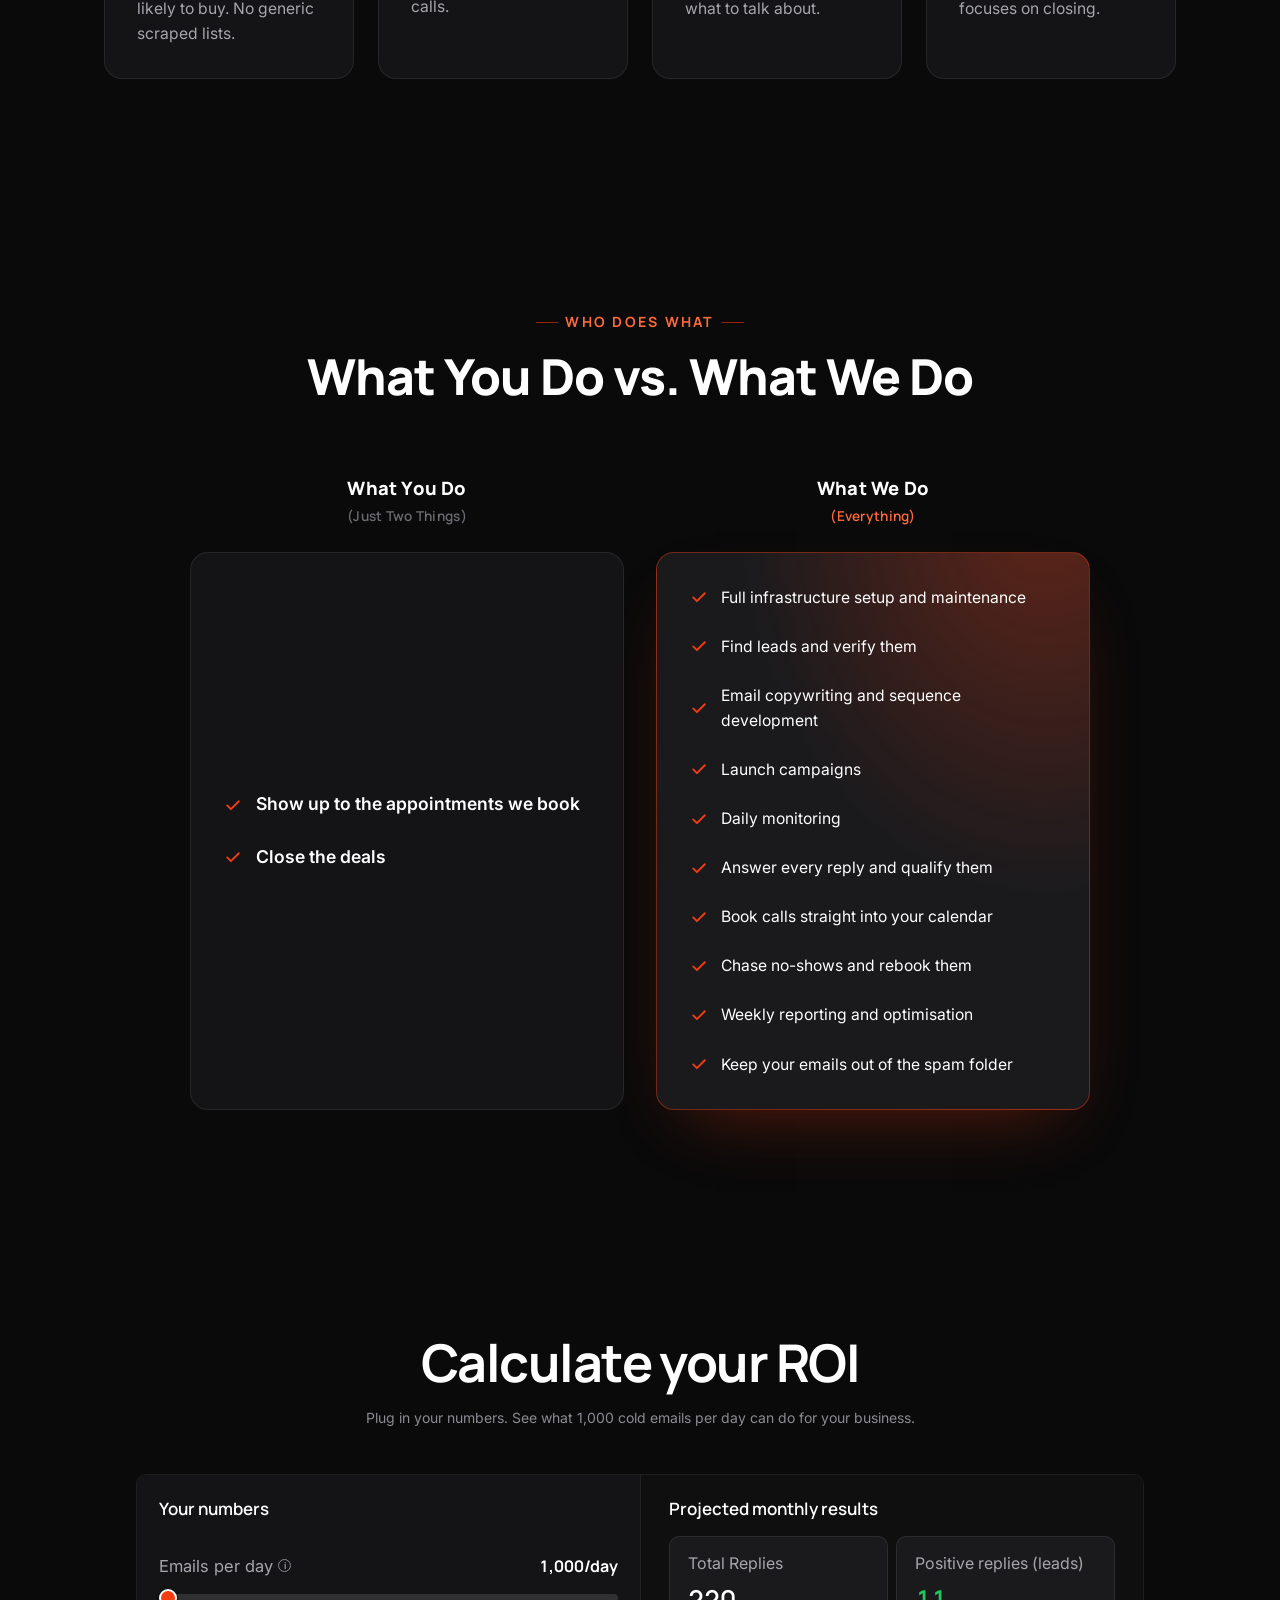
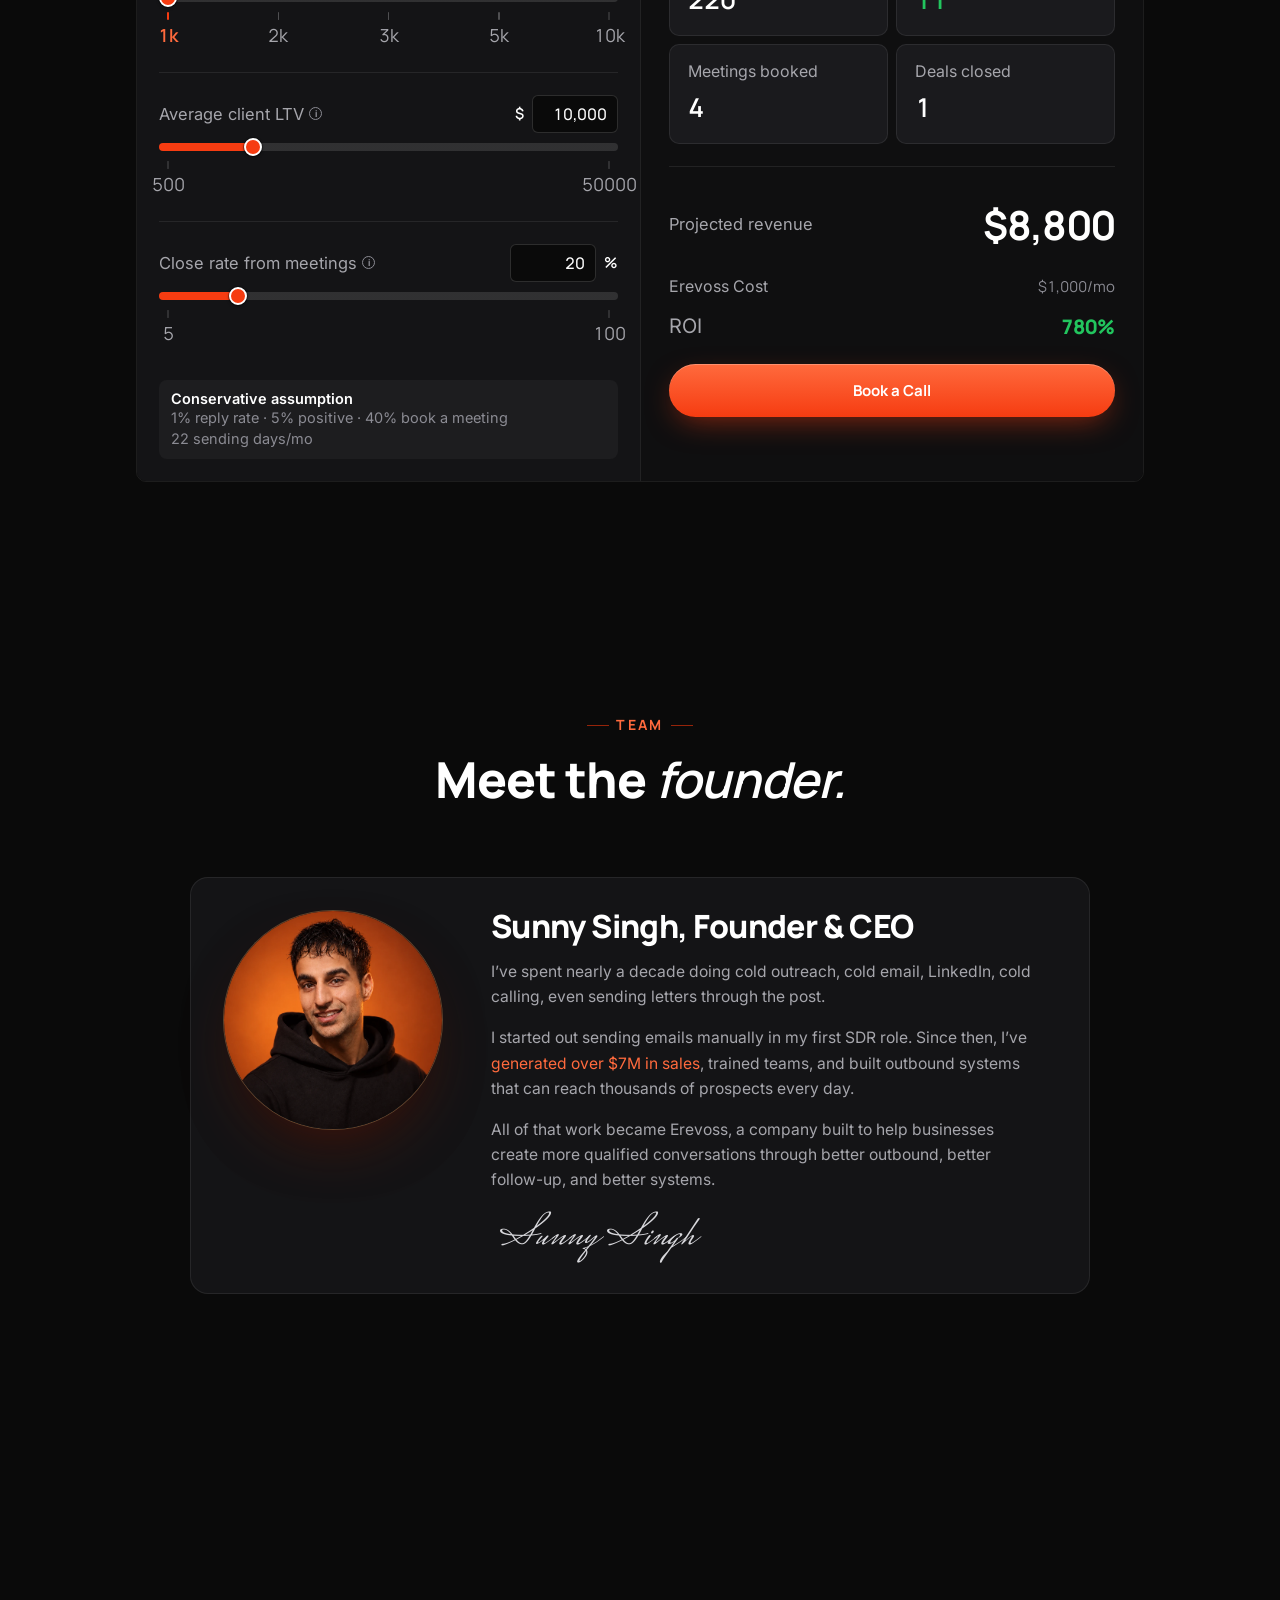
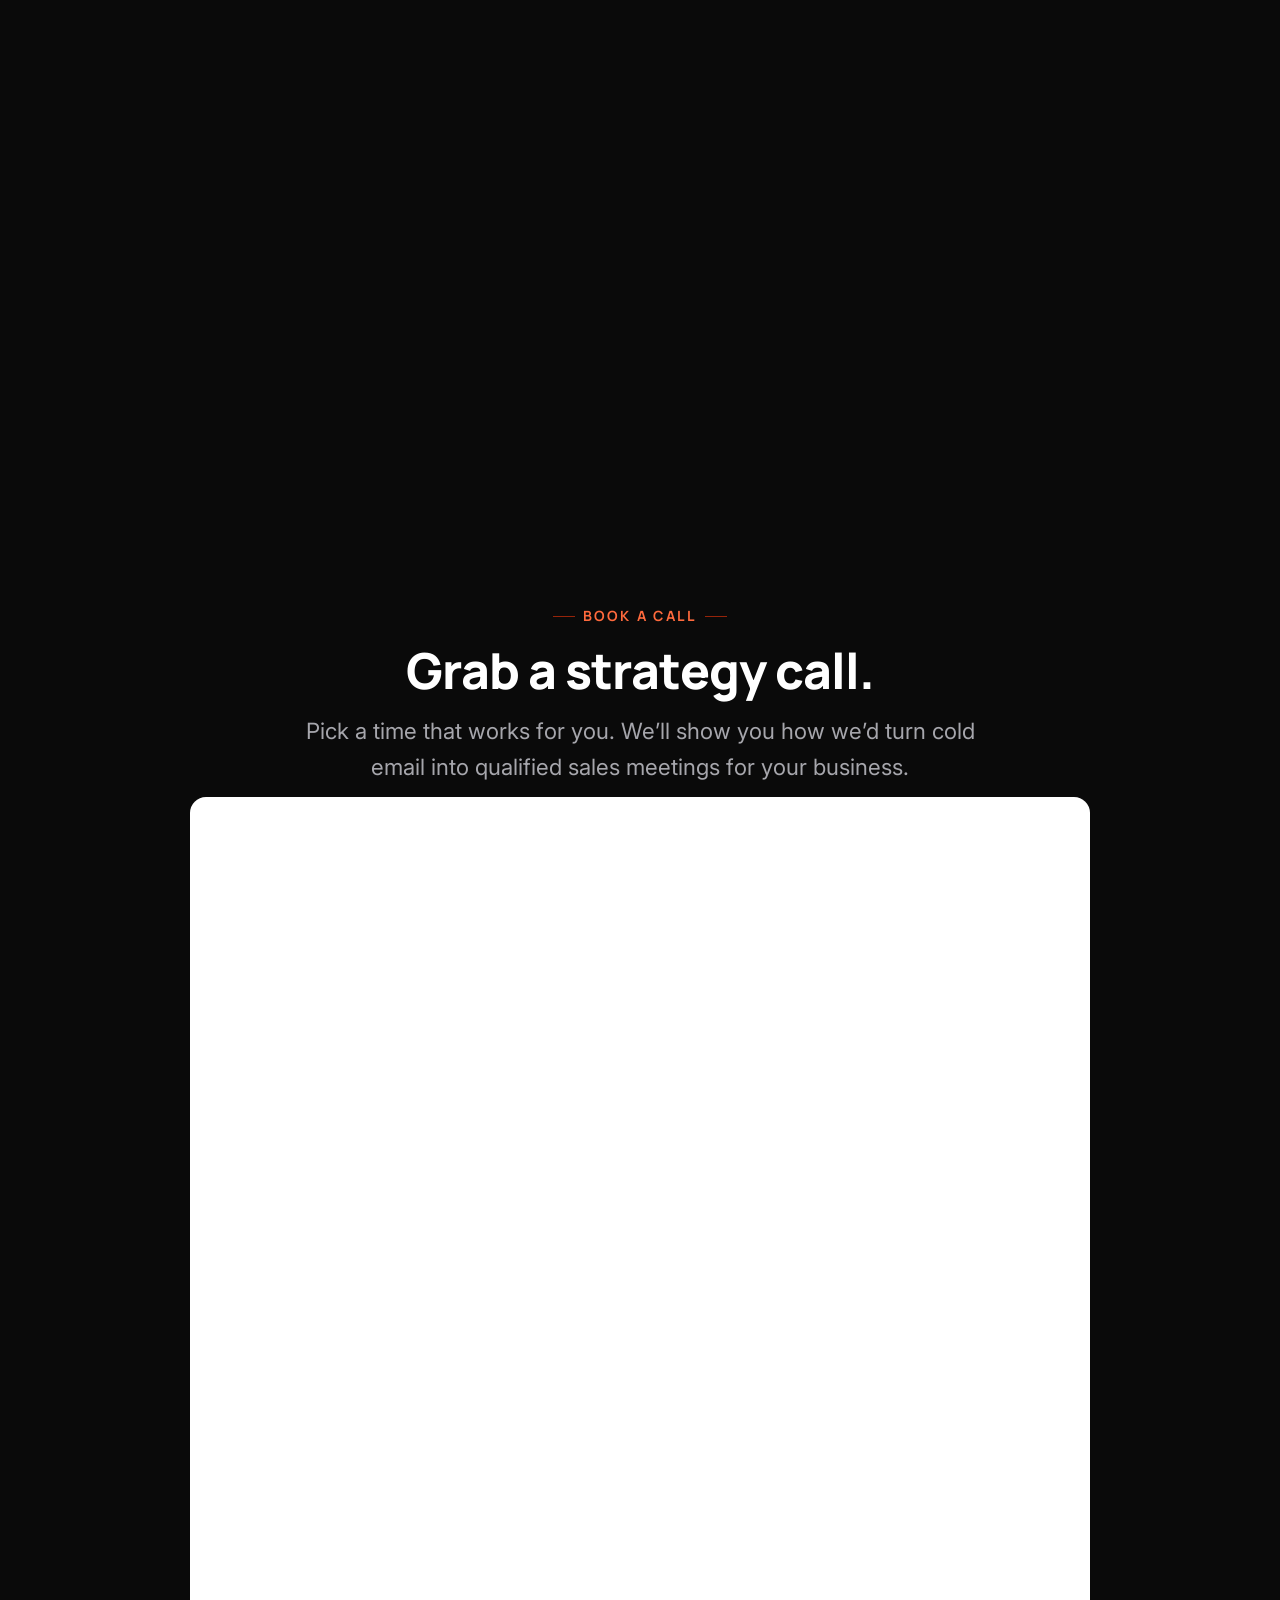
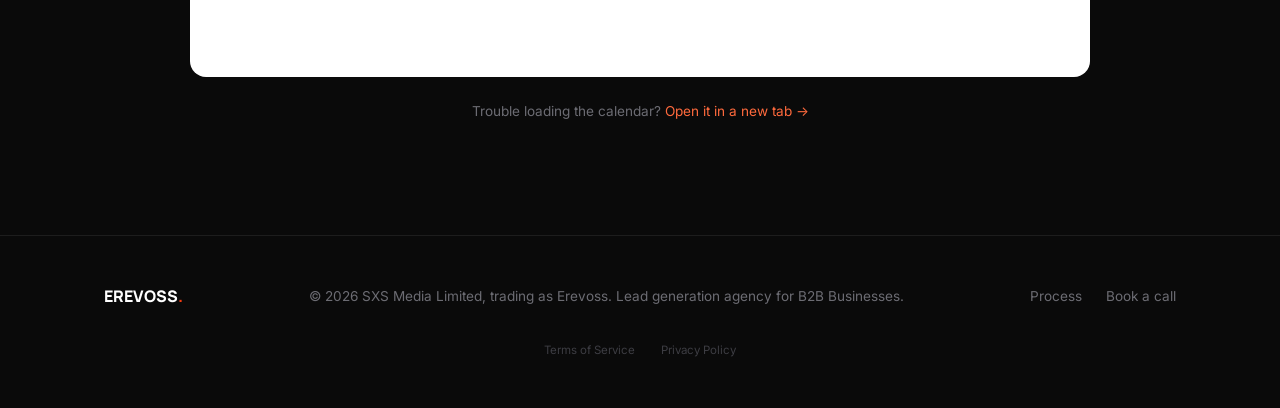
==== commit 8695f493: "Replace ROI calculator with ported v3 calculator (emails per day model, $250 per meeting) - New #roi" ====
--- a/index.html
+++ b/index.html
@@ -164,40 +164,67 @@
       </div>
     </section>
 
-    <!-- ROI CALCULATOR: price per appointment lives in script.js (PRICE_PER_SHOW) -->
-    <section id="calculator" aria-labelledby="calc-title">
-      <div class="wrap">
-        <div class="section-head reveal">
-          <span class="eyebrow">The math</span>
-          <h2 id="calc-title">See What Pay-Per-Show Is Worth to You.</h2>
-          <p>Plug in your own deal size and close rate. You pay $200 per appointment that shows up, nothing else.</p>
+    <!-- ROI CALCULATOR (ported from erevoss-roi-v3.html). Maths and price per meeting live in script.js;
+         styles are scoped under .roi-calc in styles.css. -->
+    <section id="roi-calculator" aria-labelledby="roi-title">
+      <div class="wrap roi-calc">
+        <div class="title reveal">
+          <h2 id="roi-title">Calculate your ROI</h2>
+          <p>Plug in your numbers. See what 1,000 cold emails per day can do for your business.</p>
         </div>
 
         <div class="calc reveal d1">
-          <div class="calc-inputs">
-            <div class="calc-field">
-              <label for="calc-deal">Average deal value</label>
-              <div class="calc-money"><span>$</span><input id="calc-deal" type="text" inputmode="numeric" value="15,000" autocomplete="off"></div>
-            </div>
-            <div class="calc-field">
-              <div class="calc-row"><label for="calc-close">Your close rate</label><output id="calc-close-out" for="calc-close">20%</output></div>
-              <input id="calc-close" type="range" min="5" max="50" step="1" value="20">
-            </div>
-            <div class="calc-field">
-              <div class="calc-row"><label for="calc-appts">Appointments per month</label><output id="calc-appts-out" for="calc-appts">15</output></div>
-              <input id="calc-appts" type="range" min="5" max="50" step="1" value="15">
-            </div>
-          </div>
-
-          <div class="calc-results" aria-live="polite">
-            <div class="calc-stat"><span class="k">You pay</span><span class="v" id="calc-spend">$3,000</span></div>
-            <div class="calc-stat"><span class="k">Deals closed</span><span class="v" id="calc-deals">3</span></div>
-            <div class="calc-stat"><span class="k">Cost per closed deal</span><span class="v" id="calc-cpa">$1,000</span></div>
-            <div class="calc-stat big"><span class="k">New revenue</span><span class="v" id="calc-rev">$45,000</span><span class="roi" id="calc-roi">15× return on spend</span></div>
-            <p class="calc-say" id="calc-say">Book 15 appointments, close 20% of them, and that’s 3 deals worth $45,000 for a $3,000 spend.</p>
-          </div>
-        </div>
-        <p class="calc-note">Example only. Your actual deal size and close rate determine your actual result.</p>
+          <section class="left" aria-labelledby="roi-in-h">
+            <h3 id="roi-in-h">Your numbers</h3>
+
+            <div class="field">
+              <div class="fhead">
+                <label for="roi-vol">Emails per day <i class="tip" tabindex="0">i<span>How many cold emails go out each sending day.</span></i></label>
+                <span class="now" id="roi-vol-v">1,000/day</span>
+              </div>
+              <input id="roi-vol" type="range" min="0" max="4" step="1" value="0" aria-label="Emails per day" aria-valuetext="1,000 per day">
+              <div class="scale" id="roi-sc-vol" role="group" aria-label="Emails per day presets"></div>
+            </div>
+
+            <div class="field">
+              <div class="fhead">
+                <label for="roi-ltv-n">Average client LTV <i class="tip" tabindex="0">i<span>What one new client is worth to you over the whole relationship.</span></i></label>
+                <span class="inbox">$ <input id="roi-ltv-n" class="wide" type="text" value="10,000" inputmode="numeric" autocomplete="off"></span>
+              </div>
+              <input id="roi-ltv" type="range" min="500" max="50000" step="500" value="10000" aria-label="Average client LTV">
+              <div class="scale" id="roi-sc-ltv" aria-hidden="true"></div>
+            </div>
+
+            <div class="field">
+              <div class="fhead">
+                <label for="roi-close-n">Close rate from meetings <i class="tip" tabindex="0">i<span>Share of booked meetings that become paying clients.</span></i></label>
+                <span class="inbox"><input id="roi-close-n" type="number" min="5" max="100" step="1" value="20" inputmode="numeric"> %</span>
+              </div>
+              <input id="roi-close" type="range" min="5" max="100" step="1" value="20" aria-label="Close rate from meetings">
+              <div class="scale" id="roi-sc-close" aria-hidden="true"></div>
+            </div>
+
+            <div class="assume">
+              <b>Conservative assumption</b>
+              <span>1% reply rate · 5% positive · 40% book a meeting<br>22 sending days/mo</span>
+            </div>
+          </section>
+
+          <section class="right" aria-labelledby="roi-out-h" aria-live="polite">
+            <h3 id="roi-out-h">Projected monthly results</h3>
+            <div class="cards">
+              <div class="card"><span class="k">Total Replies</span><span class="v" id="roi-r-replies"></span></div>
+              <div class="card"><span class="k">Positive replies (leads)</span><span class="v g" id="roi-r-leads"></span></div>
+              <div class="card"><span class="k">Meetings booked</span><span class="v" id="roi-r-meet"></span></div>
+              <div class="card"><span class="k">Deals closed</span><span class="v" id="roi-r-deals"></span></div>
+            </div>
+            <hr>
+            <div class="rev"><span class="k">Projected revenue</span><span class="v" id="roi-r-rev"></span></div>
+            <div class="line"><span class="k">Erevoss Cost</span><span class="v" id="roi-r-cost"></span></div>
+            <div class="line roi-line"><span class="k">ROI</span><span class="v roi" id="roi-r-roi"></span></div>
+            <a class="main-btn book" href="#contact">Book a Call</a>
+          </section>
+        </div>
       </div>
     </section>
 
@@ -262,7 +289,7 @@
               <p class="q-headline">“Within my first month of working with Sunny, I got from <mark>0K to 14K a month</mark>”</p>
               <p class="q-body">I reached out to Sunny because I knew he was an expert in his field, and working with him has changed my life.</p>
             </blockquote>
-            <figcaption class="who"><span class="avatar" aria-hidden="true">JL</span><span><span class="name">Jayden Liu</span></span></figcaption>
+            <figcaption class="who"><span class="avatar">JL<img src="assets/jayden.jpg" alt="Jayden Liu" data-fallback></span><span><span class="name">Jayden Liu</span></span></figcaption>
           </figure>
         </div>
       </div>
--- a/styles.css
+++ b/styles.css
@@ -231,36 +231,89 @@
 @keyframes drawCheck{to{stroke-dashoffset:0;}}
 @media (max-width:860px){ .cmp-grid{grid-template-columns:1fr;} }
 
-/* ============ ROI CALCULATOR ============ */
-.calc{display:grid;grid-template-columns:1fr 1.1fr;gap:var(--sp-4);max-width:960px;margin-inline:auto;
-  background:var(--surface);border:1px solid var(--line);border-radius:var(--radius);padding:var(--sp-4);}
-.calc-inputs{display:grid;gap:var(--sp-4);align-content:center;}
-.calc-field label{font-family:'Manrope',sans-serif;font-weight:700;font-size:0.95rem;}
-.calc-row{display:flex;justify-content:space-between;align-items:baseline;margin-bottom:0.7em;}
-.calc-row output{font-family:'Manrope',sans-serif;font-weight:800;font-size:1.25rem;color:var(--accent-soft);font-variant-numeric:tabular-nums;}
-.calc-money{display:flex;align-items:center;gap:0.3em;margin-top:0.6em;padding:0.65em 1em;border-radius:var(--radius-sm);
-  background:var(--bg-2);border:1px solid var(--line-2);transition:border-color .2s;}
-.calc-money:focus-within{border-color:var(--accent);}
-.calc-money span{color:var(--text-mute);font-weight:700;font-size:1.2rem;}
-.calc-money input{flex:1;min-width:0;background:none;border:0;outline:0;color:var(--text);font:800 1.3rem 'Manrope',sans-serif;font-variant-numeric:tabular-nums;}
-/* sliders: orange fill up to the thumb (script.js sets --fill) */
-.calc input[type=range]{-webkit-appearance:none;appearance:none;width:100%;height:6px;border-radius:6px;cursor:pointer;
-  background:linear-gradient(90deg,var(--accent) var(--fill,30%),rgba(255,255,255,0.1) var(--fill,30%));}
-.calc input[type=range]::-webkit-slider-thumb{-webkit-appearance:none;width:22px;height:22px;border-radius:50%;background:#fff;border:4px solid var(--accent);box-shadow:0 4px 14px rgba(246,60,17,0.5);}
-.calc input[type=range]::-moz-range-thumb{width:14px;height:14px;border-radius:50%;background:#fff;border:4px solid var(--accent);box-shadow:0 4px 14px rgba(246,60,17,0.5);}
-.calc input[type=range]:focus-visible{outline:2px solid var(--accent-soft);outline-offset:6px;}
-.calc-results{display:grid;grid-template-columns:repeat(3,1fr);gap:var(--sp-2);align-content:start;}
-.calc-stat{display:flex;flex-direction:column;gap:0.2em;padding:var(--sp-2);border-radius:var(--radius-sm);background:var(--bg-2);border:1px solid var(--line);}
-.calc-stat .k{font-size:0.78rem;color:var(--text-mute);font-weight:600;}
-.calc-stat .v{font-family:'Manrope',sans-serif;font-weight:800;font-size:1.3rem;font-variant-numeric:tabular-nums;}
-.calc-stat.big{grid-column:1/-1;padding:var(--sp-3);
-  background:radial-gradient(130% 130% at 90% -10%,rgba(246,60,17,0.3),transparent 60%),var(--surface-2);border-color:rgba(246,60,17,0.42);}
-.calc-stat.big .v{font-size:clamp(2.2rem,1.6rem + 2vw,3rem);line-height:1.1;}
-.calc-stat .roi{color:var(--accent-soft);font-weight:700;font-size:0.95rem;}
-.calc-say{grid-column:1/-1;color:var(--text-soft);font-size:0.95rem;}
-.calc-note{text-align:center;color:var(--text-mute);font-size:0.82rem;margin-top:var(--sp-3);}
-@media (max-width:860px){ .calc{grid-template-columns:1fr;padding:var(--sp-3);} }
-@media (max-width:480px){ .calc-results{grid-template-columns:1fr 1fr;} .calc-stat:nth-child(3){grid-column:1/-1;} }
+/* ============ ROI CALCULATOR (ported from erevoss-roi-v3.html) ============ */
+/* Everything is nested under .roi-calc so its generic class names (.field, .card, .line, hr, sliders)
+   can't touch the rest of the site. Layout, sizes and behaviour match the original file;
+   colours and fonts are mapped to the site's theme (Manrope for headings and numbers, Inter for text). */
+.roi-calc{
+  --r-panel:var(--surface); --r-panel-2:var(--bg-2); --r-card:var(--surface-2);
+  --r-line:var(--line); --r-line-2:var(--line-2);
+  --r-head:#ffffff; --r-text:var(--text-soft); --r-muted:#8b8b93;
+  --r-accent:var(--accent); --r-accent-soft:var(--accent-soft);
+  --r-track:rgba(255,255,255,0.12); --r-green:#22c55e; --r-red:#e5484d;
+  --r-font:'Inter',system-ui,-apple-system,sans-serif; --r-display:'Manrope',system-ui,sans-serif;
+  color:var(--r-text); font-family:var(--r-font); font-size:15px; line-height:normal;
+}
+.roi-calc .title{text-align:center;display:grid;gap:18px;padding-block:0 48px;}
+.roi-calc .title h2{margin:0;color:var(--r-head);font-family:var(--r-display);font-weight:700;font-size:clamp(34px,6vw,52px);letter-spacing:-0.03em;line-height:1.1;}
+.roi-calc .title p{margin:0;color:var(--r-muted);font-size:14px;}
+
+.roi-calc .calc{max-width:1008px;margin:0 auto;border:1px solid var(--r-line);border-radius:10px;display:grid;grid-template-columns:minmax(0,1fr) minmax(0,1fr);overflow:hidden;}
+@media (max-width:820px){ .roi-calc .calc{grid-template-columns:minmax(0,1fr);} }
+.roi-calc .left{background:var(--r-panel);padding:22px 22px 22px;display:grid;gap:0;align-content:start;}
+.roi-calc .left h3{padding-bottom:6px;}
+.roi-calc .right{background:var(--r-panel-2);border-left:1px solid var(--r-line);padding:22px 28px;display:grid;gap:16px;align-content:start;}
+@media (max-width:820px){ .roi-calc .right{border-left:0;border-top:1px solid var(--r-line);} }
+.roi-calc h3{margin:0;font-family:var(--r-display);font-size:17px;font-weight:600;color:var(--r-head);line-height:normal;letter-spacing:normal;}
+
+.roi-calc .field{display:grid;gap:2px;padding-block:22px 20px;}
+.roi-calc .field + .field{border-top:1px solid var(--r-line);}
+.roi-calc .fhead{display:flex;justify-content:space-between;align-items:center;gap:12px;min-height:36px;}
+.roi-calc .fhead label{font-size:16.5px;color:var(--r-text);display:inline-flex;align-items:center;gap:5px;}
+.roi-calc .fhead .now{font-family:var(--r-display);font-weight:700;color:var(--r-head);font-size:16px;font-variant-numeric:tabular-nums;}
+.roi-calc .tip{position:relative;display:inline-flex;width:13px;height:13px;border:1.3px solid var(--r-muted);border-radius:50%;color:var(--r-muted);font-size:9px;font-weight:700;align-items:center;justify-content:center;cursor:help;font-style:normal;}
+.roi-calc .tip:focus-visible{outline:2px solid var(--r-accent);outline-offset:2px;}
+.roi-calc .tip span{position:absolute;bottom:calc(100% + 8px);left:50%;transform:translateX(-50%);width:230px;background:#26262b;border:1px solid var(--r-line-2);color:#fff;font-size:12px;font-weight:500;line-height:1.4;padding:8px 10px;border-radius:6px;visibility:hidden;opacity:0;transition:opacity .12s;z-index:5;pointer-events:none;}
+.roi-calc .tip:hover span,.roi-calc .tip:focus span{visibility:visible;opacity:1;}
+
+.roi-calc .inbox{display:flex;align-items:center;gap:8px;font-family:var(--r-display);font-weight:600;color:var(--r-head);}
+.roi-calc .inbox input{width:86px;border:1px solid var(--r-line-2);border-radius:6px;padding:7px 10px;font:inherit;font-weight:500;font-size:16px;color:var(--r-head);background:var(--bg);color-scheme:dark;text-align:right;font-variant-numeric:tabular-nums;-moz-appearance:textfield;}
+.roi-calc .inbox input.wide{width:86px;}
+.roi-calc .inbox input::-webkit-outer-spin-button,.roi-calc .inbox input::-webkit-inner-spin-button{-webkit-appearance:none;margin:0;}
+.roi-calc .inbox input:focus{outline:none;border-color:var(--r-accent);box-shadow:0 0 0 3px rgba(246,60,17,0.18);}
+
+.roi-calc input[type="range"]{-webkit-appearance:none;appearance:none;width:100%;height:8px;border-radius:4px;margin:8px 0;background:linear-gradient(to right,var(--r-accent) 0 var(--p,0%),var(--r-track) var(--p,0%) 100%);cursor:pointer;}
+.roi-calc input[type="range"]::-webkit-slider-thumb{-webkit-appearance:none;width:18px;height:18px;border-radius:50%;background:var(--r-accent);border:2px solid #fff;box-shadow:0 0 0 1px rgba(0,0,0,0.3),0 1px 3px rgba(0,0,0,0.5);}
+.roi-calc input[type="range"]::-moz-range-thumb{width:15px;height:15px;border-radius:50%;background:var(--r-accent);border:2px solid #fff;box-shadow:0 1px 3px rgba(0,0,0,0.5);}
+.roi-calc input[type="range"]:focus-visible{outline:2px solid var(--r-accent);outline-offset:4px;}
+
+/* Ruler under each slider: ticks sit exactly under the thumb positions (thumb is 18px wide) */
+.roi-calc .scale{position:relative;height:40px;margin-inline:0;}
+.roi-calc .scale .t{position:absolute;top:0;left:calc(9px + (100% - 18px) * var(--x));transform:translateX(-50%);display:flex;flex-direction:column;align-items:center;gap:5px;}
+.roi-calc .scale .t::before{content:"";width:1.5px;height:8px;border-radius:1px;background:rgba(255,255,255,0.25);}
+.roi-calc .scale .t > *{appearance:none;border:0;background:none;padding:0 2px;font:inherit;font-family:var(--r-display);font-size:18px;color:var(--r-text);font-variant-numeric:tabular-nums;white-space:nowrap;line-height:1.2;}
+.roi-calc .scale button{cursor:pointer;border-radius:4px;}
+.roi-calc .scale button:hover{color:var(--r-accent-soft);}
+.roi-calc .scale button:focus-visible{outline:2px solid var(--r-accent);}
+.roi-calc .scale .t.on::before{background:var(--r-accent);}
+.roi-calc .scale .t.on > *{color:var(--r-accent-soft);font-weight:600;}
+
+.roi-calc .assume{background:rgba(255,255,255,0.04);border-radius:8px;padding:10px 12px;margin-top:10px;}
+.roi-calc .assume b{display:block;font-size:14.5px;color:var(--r-head);font-weight:600;}
+.roi-calc .assume span{font-size:14.5px;color:var(--r-muted);line-height:1.45;}
+
+.roi-calc .cards{display:grid;grid-template-columns:repeat(2,minmax(0,1fr));gap:8px;}
+.roi-calc .card{background:var(--r-card);border:1px solid var(--r-line);border-radius:10px;padding:16px 18px 18px;display:grid;gap:8px;}
+.roi-calc .card .k{font-size:16px;color:var(--r-text);}
+.roi-calc .card .v{font-family:var(--r-display);font-size:26px;font-weight:600;color:var(--r-head);font-variant-numeric:tabular-nums;}
+.roi-calc .card .v.g{color:var(--r-green);}
+.roi-calc hr{border:0;border-top:1px solid var(--r-line);margin:6px 0;}
+
+.roi-calc .rev{display:flex;justify-content:space-between;align-items:center;gap:12px;padding-block:8px;}
+.roi-calc .rev .k{font-size:16.5px;color:var(--r-text);}
+.roi-calc .rev .v{font-family:var(--r-display);font-size:clamp(32px,5vw,40px);font-weight:700;color:var(--r-head);letter-spacing:-0.02em;font-variant-numeric:tabular-nums;}
+.roi-calc .line{display:flex;justify-content:space-between;align-items:center;gap:12px;}
+.roi-calc .line .k{font-size:16px;color:var(--r-text);}
+.roi-calc .line .v{font-family:var(--r-display);font-size:15px;color:var(--r-muted);font-variant-numeric:tabular-nums;}
+.roi-calc .line .v.roi{color:var(--r-green);font-weight:500;}
+.roi-calc .line .v.roi.neg{color:var(--r-red);}
+/* ROI row: about half the size of the projected revenue figure, with the percentage in bold */
+.roi-calc .roi-line .k,.roi-calc .roi-line .v{font-size:clamp(16px,2.5vw,20px);}
+.roi-calc .roi-line .v.roi{font-weight:800;}
+
+.roi-calc .main-btn{display:block;font-family:var(--r-display);text-align:center;background:linear-gradient(180deg,var(--r-accent-soft),var(--r-accent));color:#fff;font-weight:700;font-size:15px;text-decoration:none;padding:16px;border-radius:999px;margin-top:8px;box-shadow:0 10px 30px -8px rgba(246,60,17,0.55),inset 0 1px 0 rgba(255,255,255,.25);transition:box-shadow .25s,transform .25s;}
+.roi-calc .main-btn:hover{transform:translateY(-2px);box-shadow:0 18px 40px -10px rgba(246,60,17,0.65),inset 0 1px 0 rgba(255,255,255,.3);}
+.roi-calc .main-btn:focus-visible{outline:3px solid rgba(246,60,17,0.4);outline-offset:2px;}
 
 /* ============ FOUNDER ============ */
 /* card: photo left, bio right (stacks on phones) */
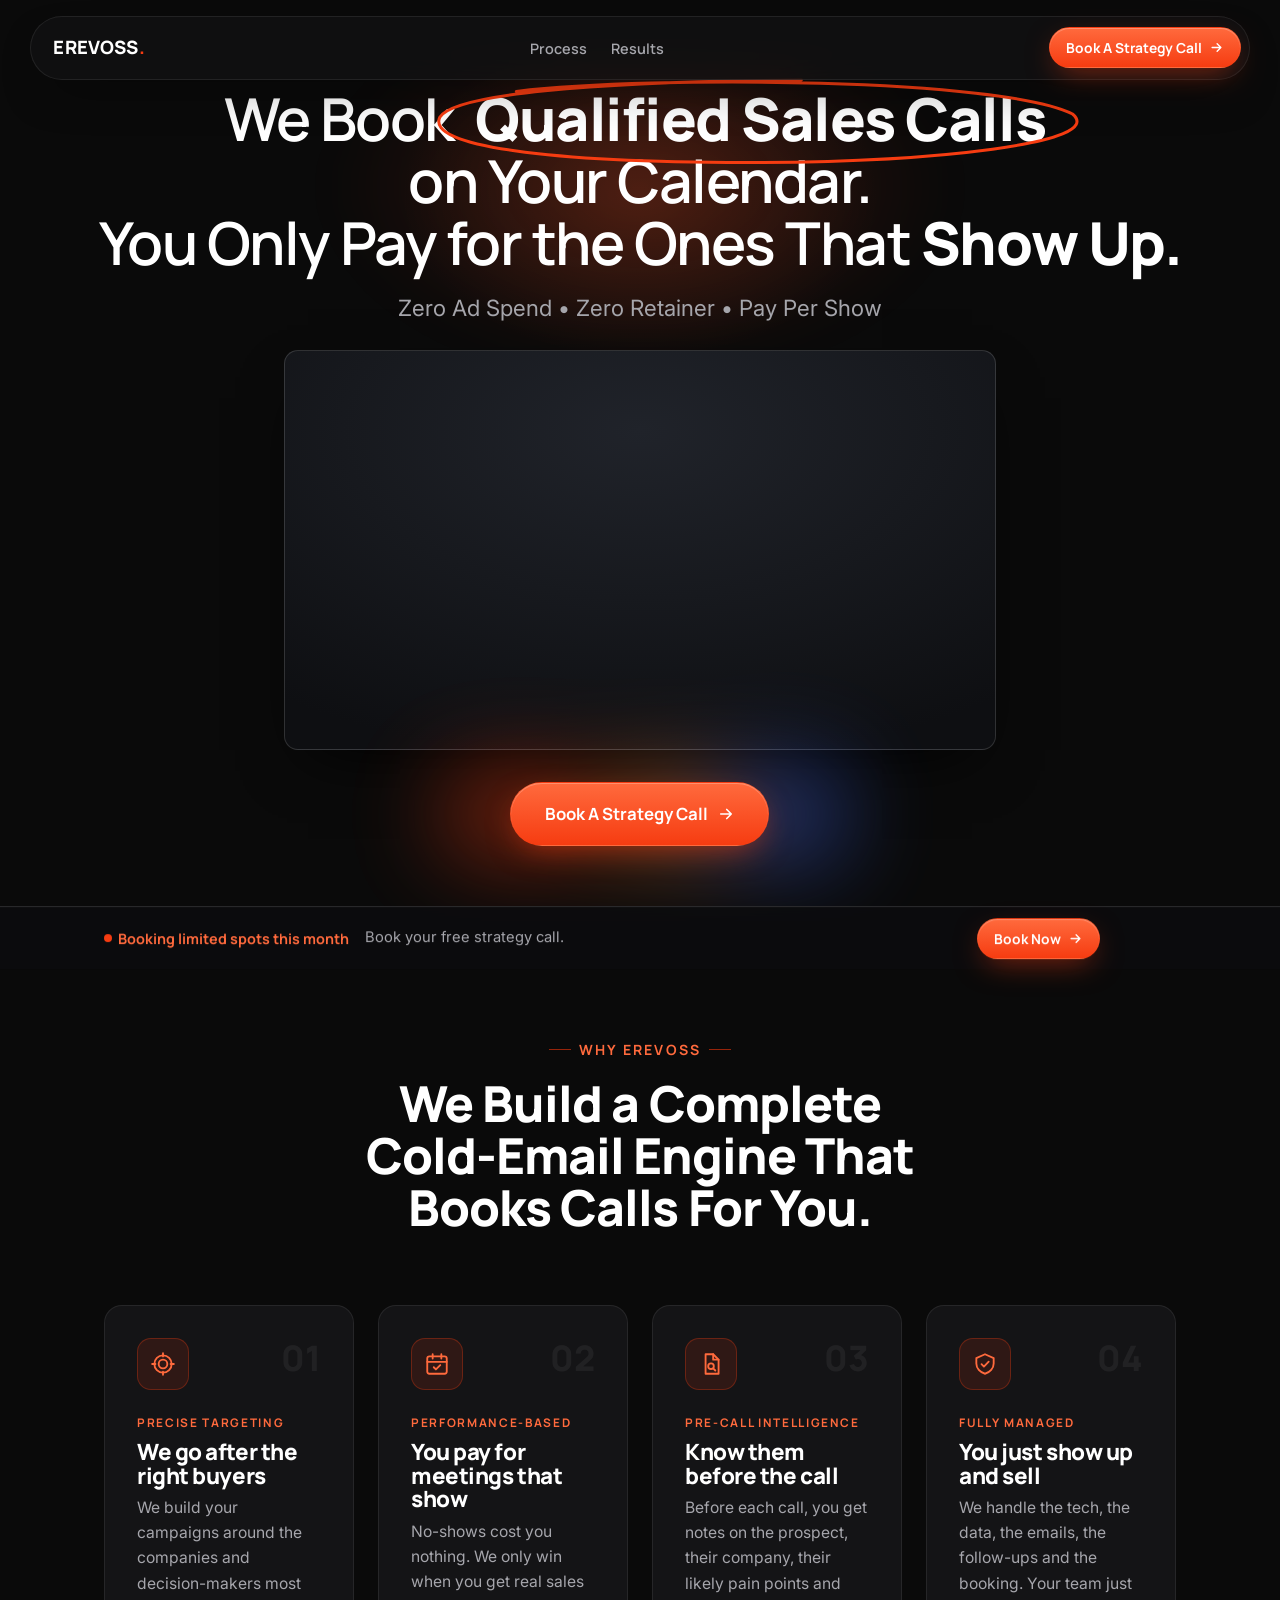
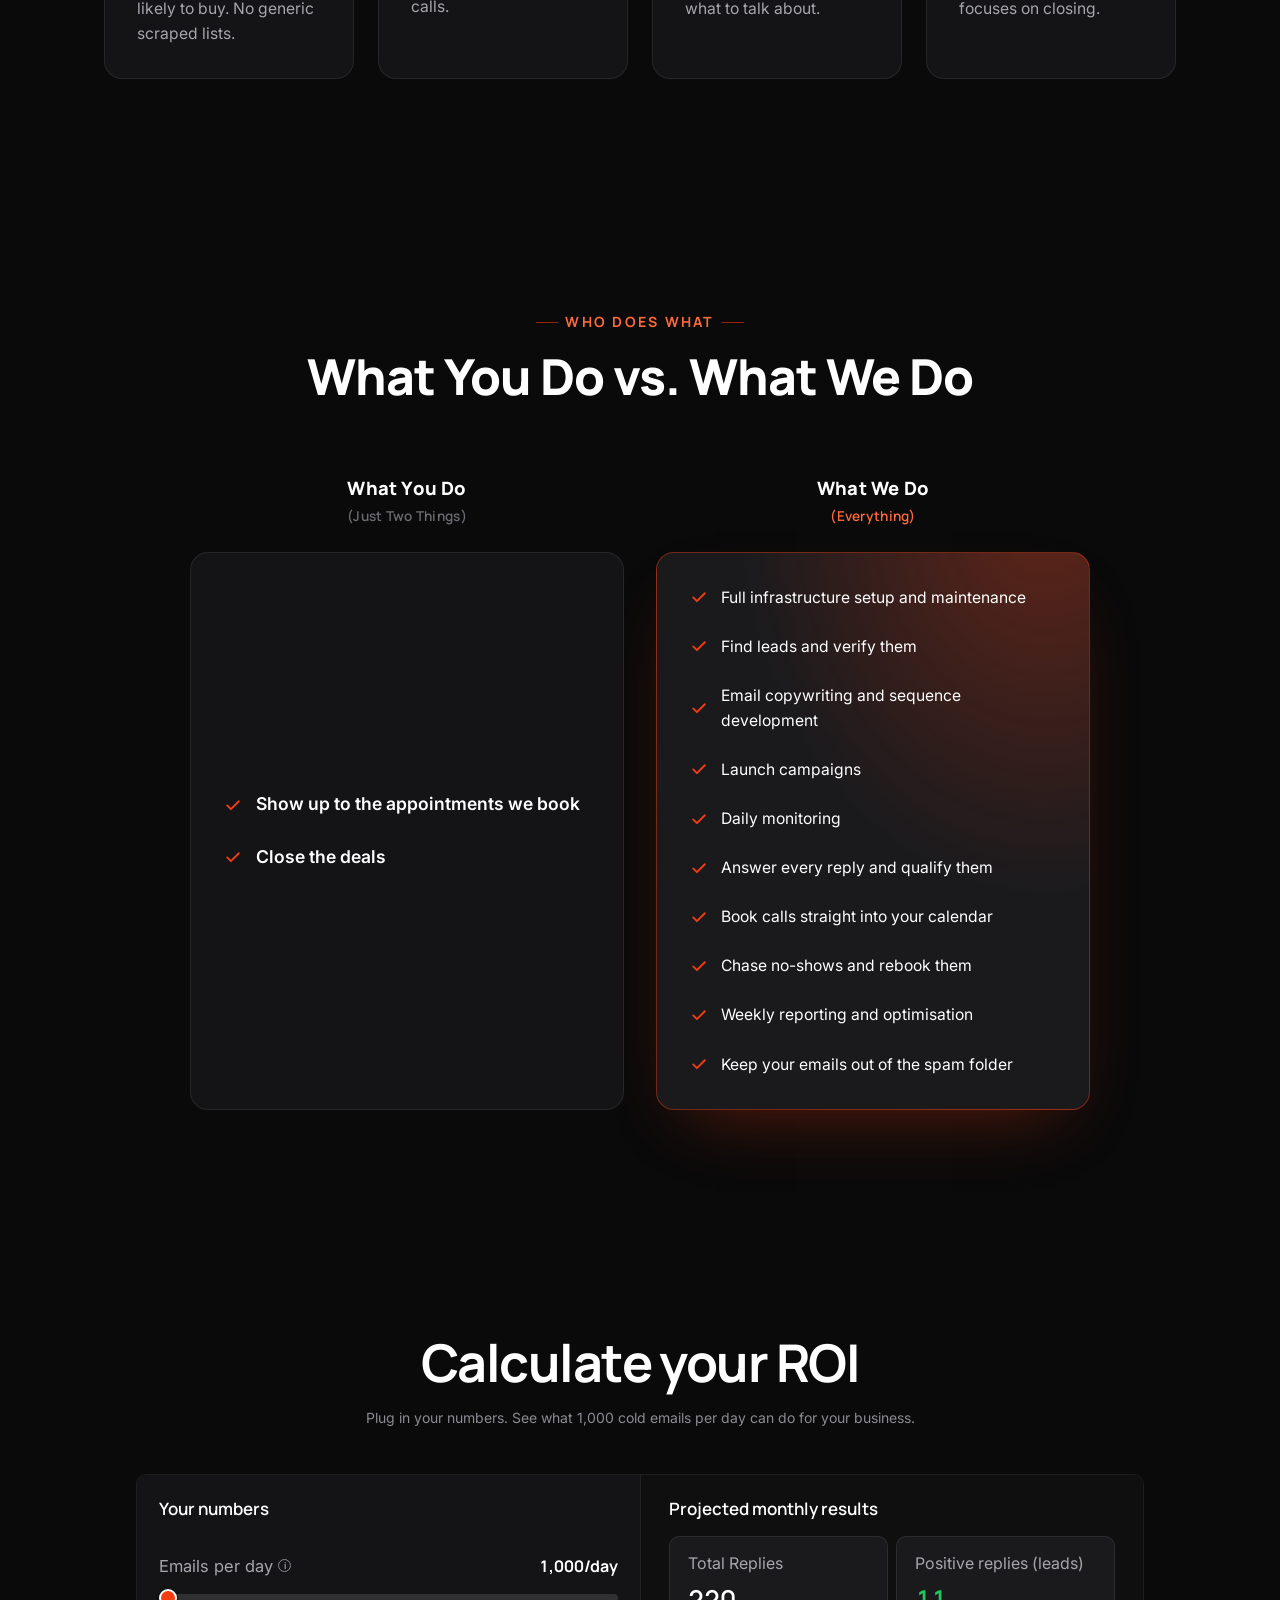
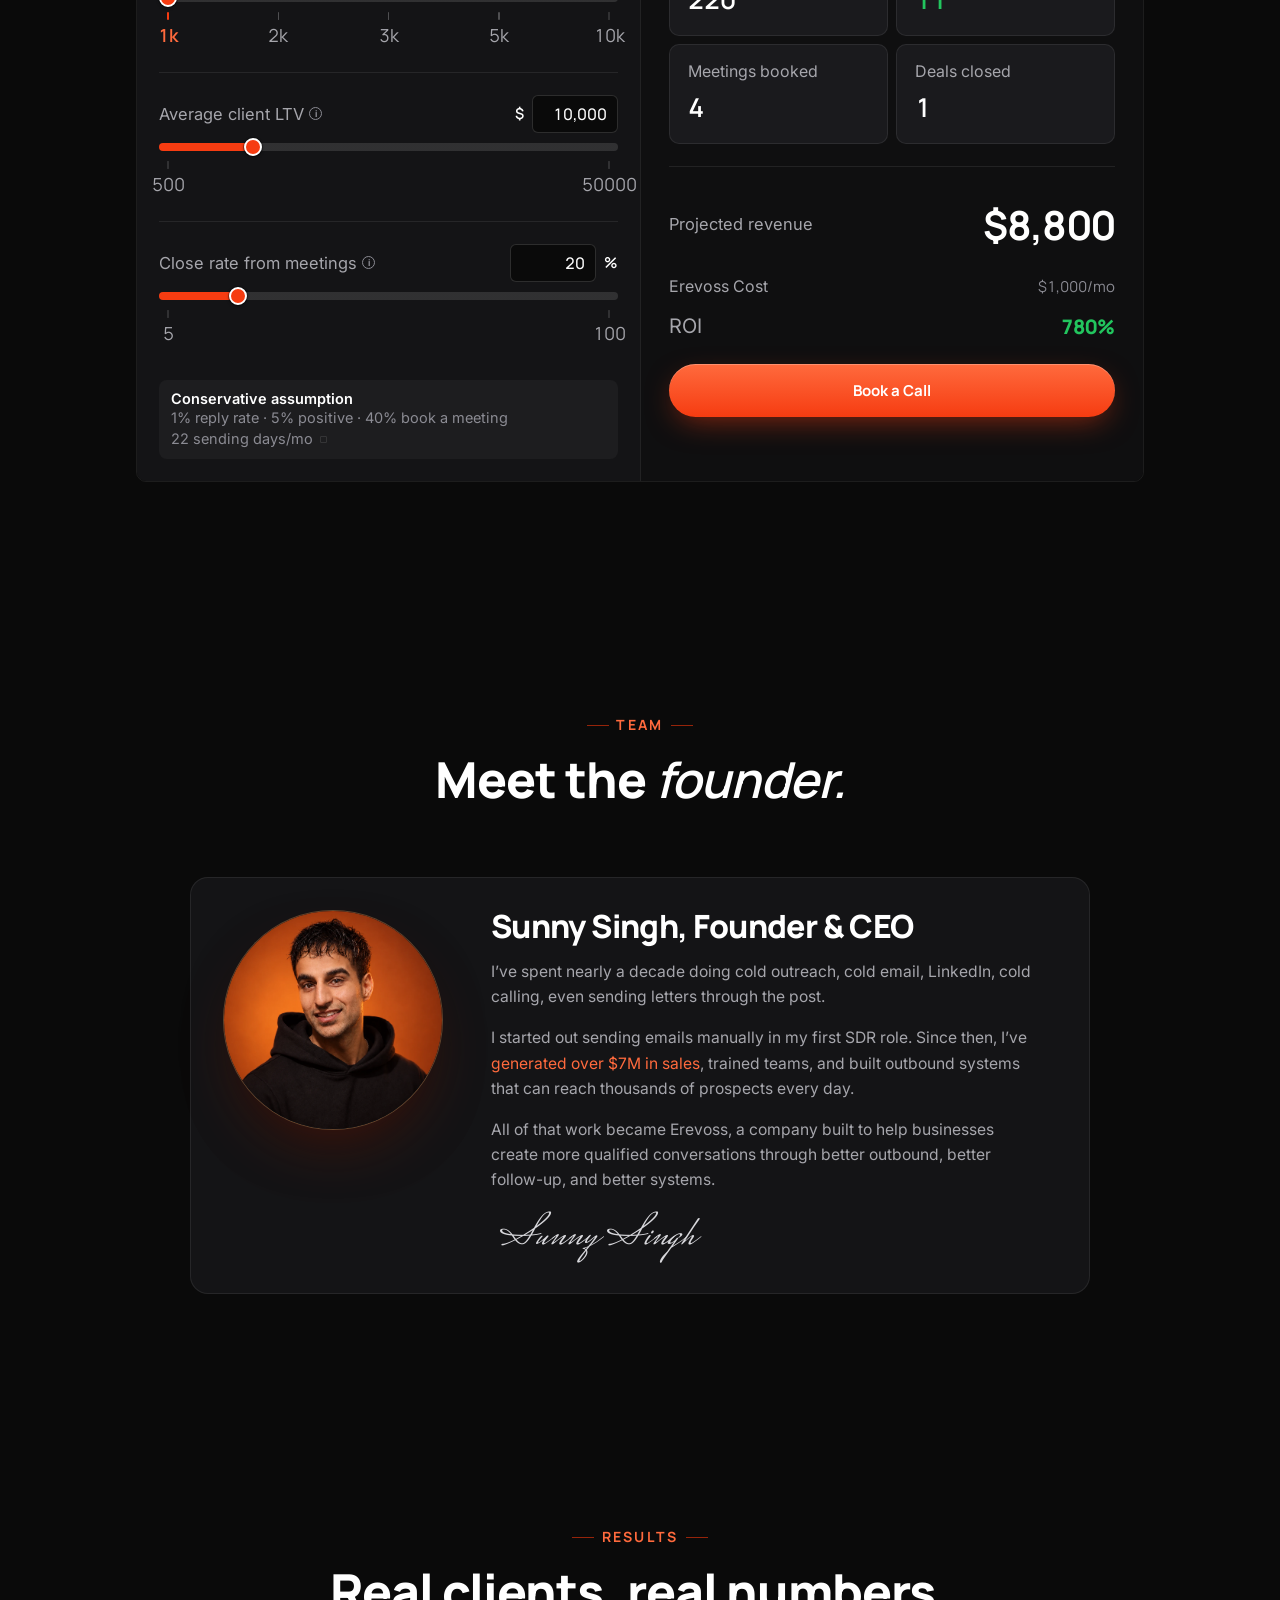
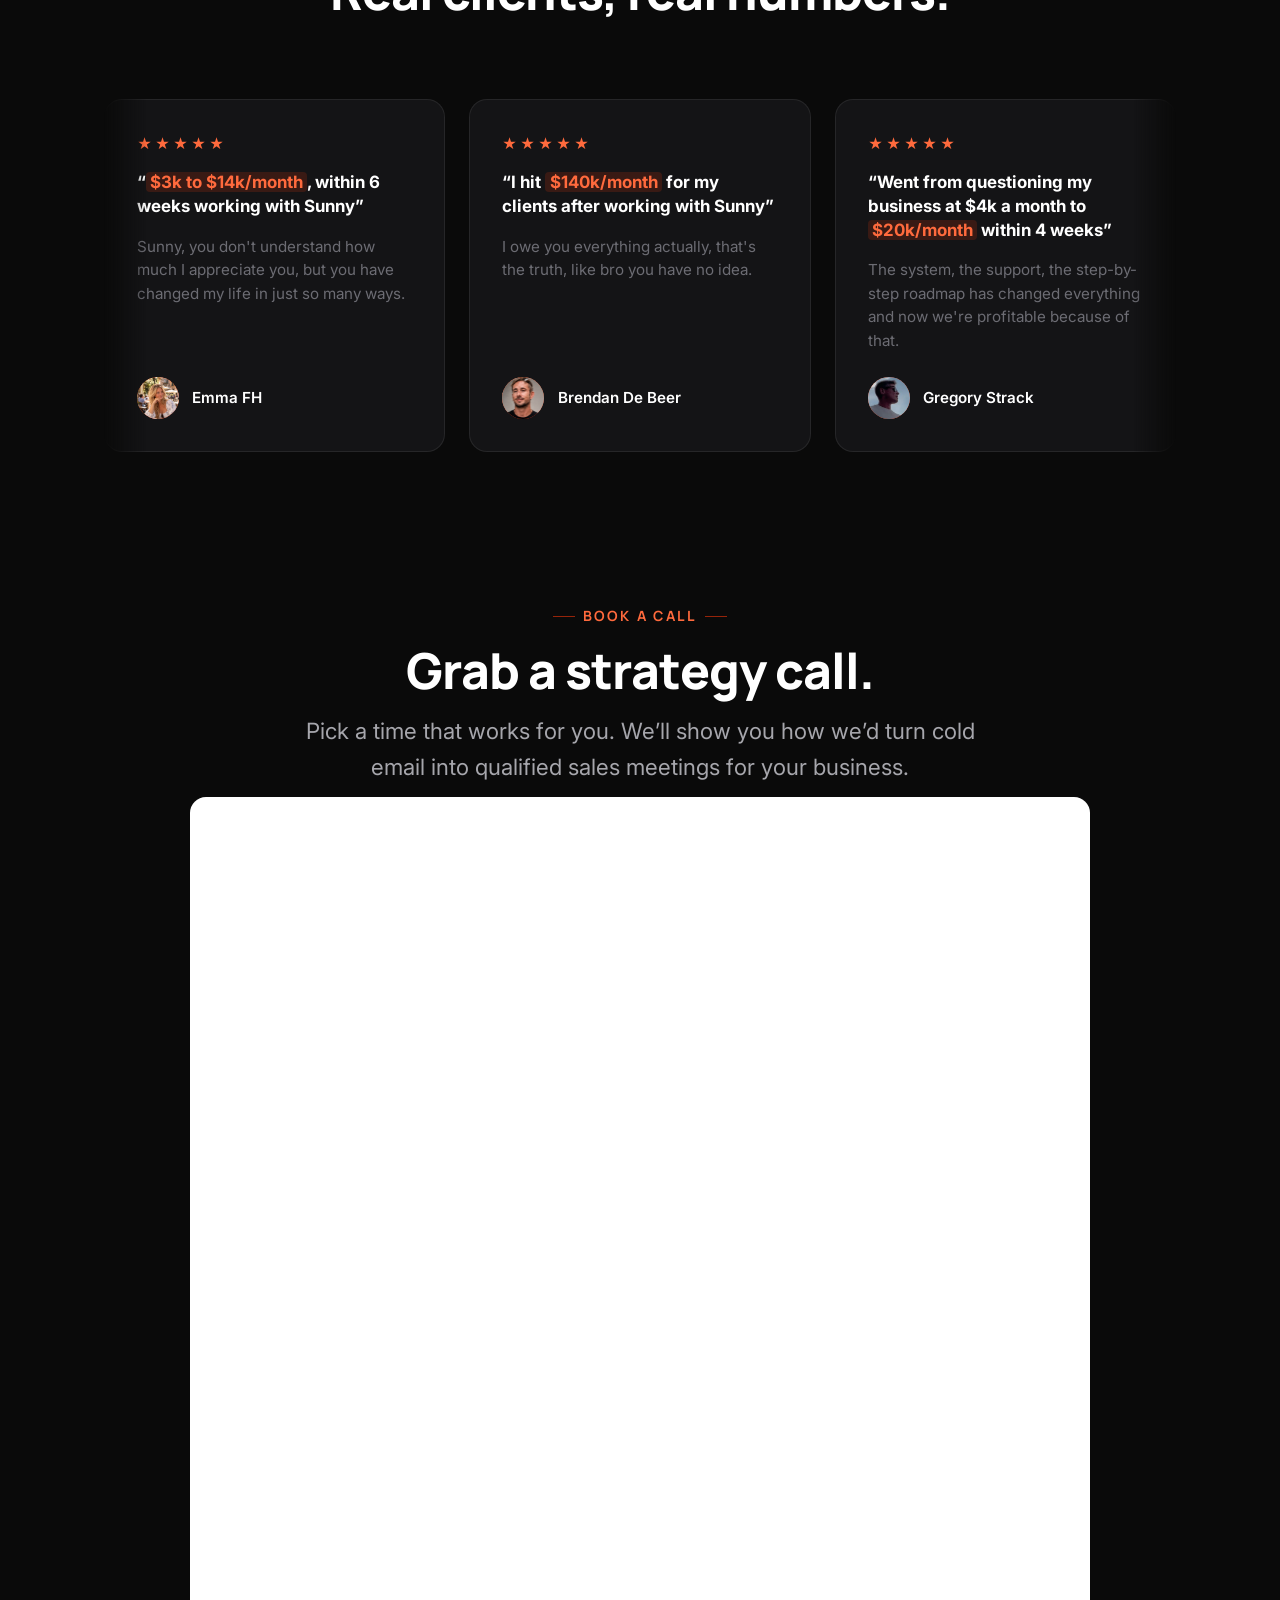
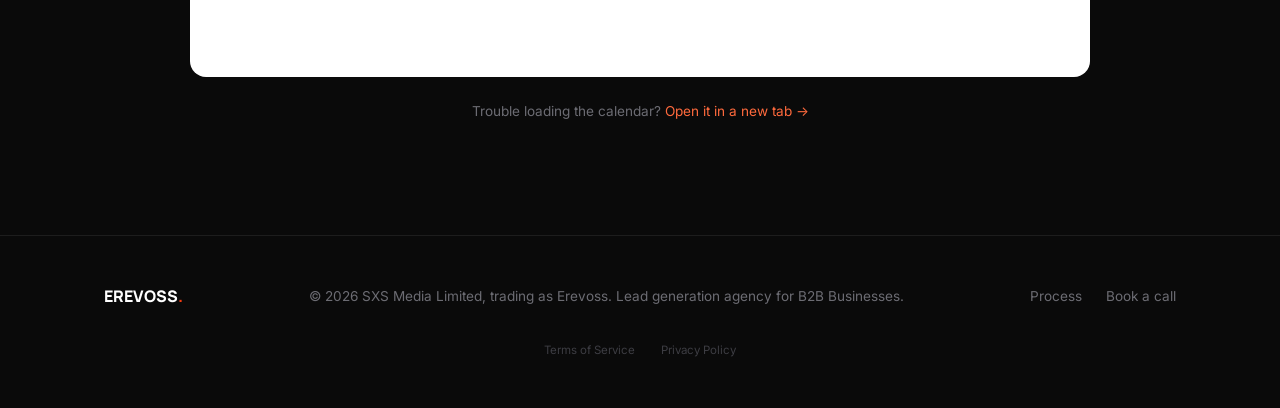
==== commit f53e6b36: "ROI calculator: hidden cost-per-show dropdown ($150-$900) for live demos Co-Authored-By: Claude Opus" ====
--- a/index.html
+++ b/index.html
@@ -206,7 +206,12 @@
 
             <div class="assume">
               <b>Conservative assumption</b>
-              <span>1% reply rate · 5% positive · 40% book a meeting<br>22 sending days/mo</span>
+              <span>1% reply rate · 5% positive · 40% book a meeting<br>22 sending days/mo<button type="button" class="price-toggle" id="roi-price-toggle" aria-expanded="false" aria-controls="roi-price-panel" aria-label="Adjust cost per show"></button></span>
+              <!-- hidden price control (for live demos): opens from the tiny square above, resets to $250 on reload -->
+              <div class="price-panel" id="roi-price-panel" hidden>
+                <label for="roi-price">Cost per show</label>
+                <select id="roi-price"><option value="150">$150</option><option value="200">$200</option><option value="250" selected>$250</option><option value="300">$300</option><option value="350">$350</option><option value="400">$400</option><option value="500">$500</option><option value="600">$600</option><option value="700">$700</option><option value="800">$800</option><option value="900">$900</option></select>
+              </div>
             </div>
           </section>
 
--- a/styles.css
+++ b/styles.css
@@ -291,6 +291,17 @@
 .roi-calc .assume{background:rgba(255,255,255,0.04);border-radius:8px;padding:10px 12px;margin-top:10px;}
 .roi-calc .assume b{display:block;font-size:14.5px;color:var(--r-head);font-weight:600;}
 .roi-calc .assume span{font-size:14.5px;color:var(--r-muted);line-height:1.45;}
+/* hidden price control: a barely-visible square after "22 sending days/mo" toggles a small dropdown */
+.roi-calc .price-toggle{display:inline-block;width:7px;height:7px;margin-left:7px;padding:0;vertical-align:middle;
+  border:1px solid rgba(255,255,255,0.1);border-radius:1px;background:transparent;cursor:default;}
+.roi-calc .price-toggle:hover,.roi-calc .price-toggle[aria-expanded="true"]{border-color:rgba(255,255,255,0.28);}
+.roi-calc .price-toggle:focus-visible{outline:1px solid var(--r-accent);outline-offset:2px;}
+.roi-calc .price-panel{display:flex;align-items:center;gap:10px;margin-top:8px;}
+.roi-calc .price-panel[hidden]{display:none;}
+.roi-calc .price-panel label{font-size:13px;color:var(--r-muted);}
+.roi-calc .price-panel select{font:inherit;font-family:var(--r-display);font-size:14px;color:var(--r-head);background:var(--bg);color-scheme:dark;
+  border:1px solid var(--r-line-2);border-radius:6px;padding:4px 8px;cursor:pointer;}
+.roi-calc .price-panel select:focus{outline:none;border-color:var(--r-accent);}
 
 .roi-calc .cards{display:grid;grid-template-columns:repeat(2,minmax(0,1fr));gap:8px;}
 .roi-calc .card{background:var(--r-card);border:1px solid var(--r-line);border-radius:10px;padding:16px 18px 18px;display:grid;gap:8px;}
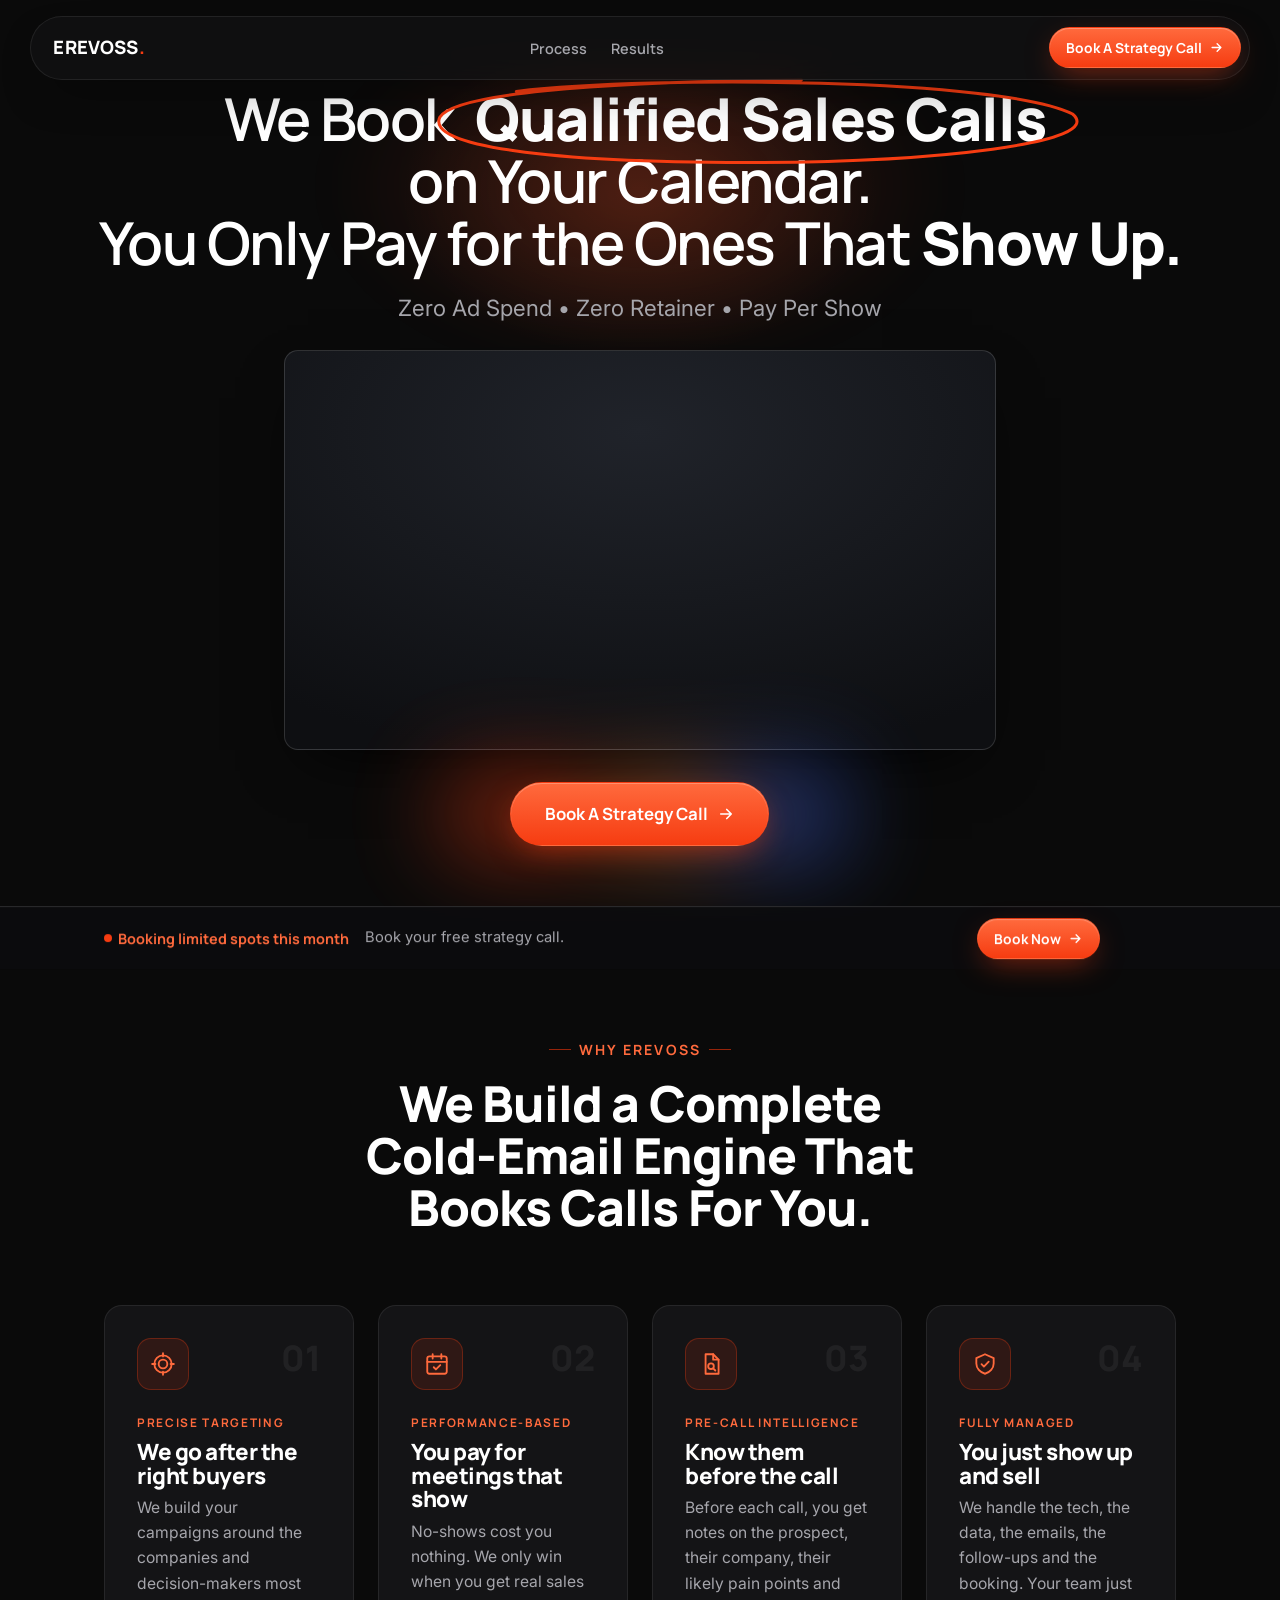
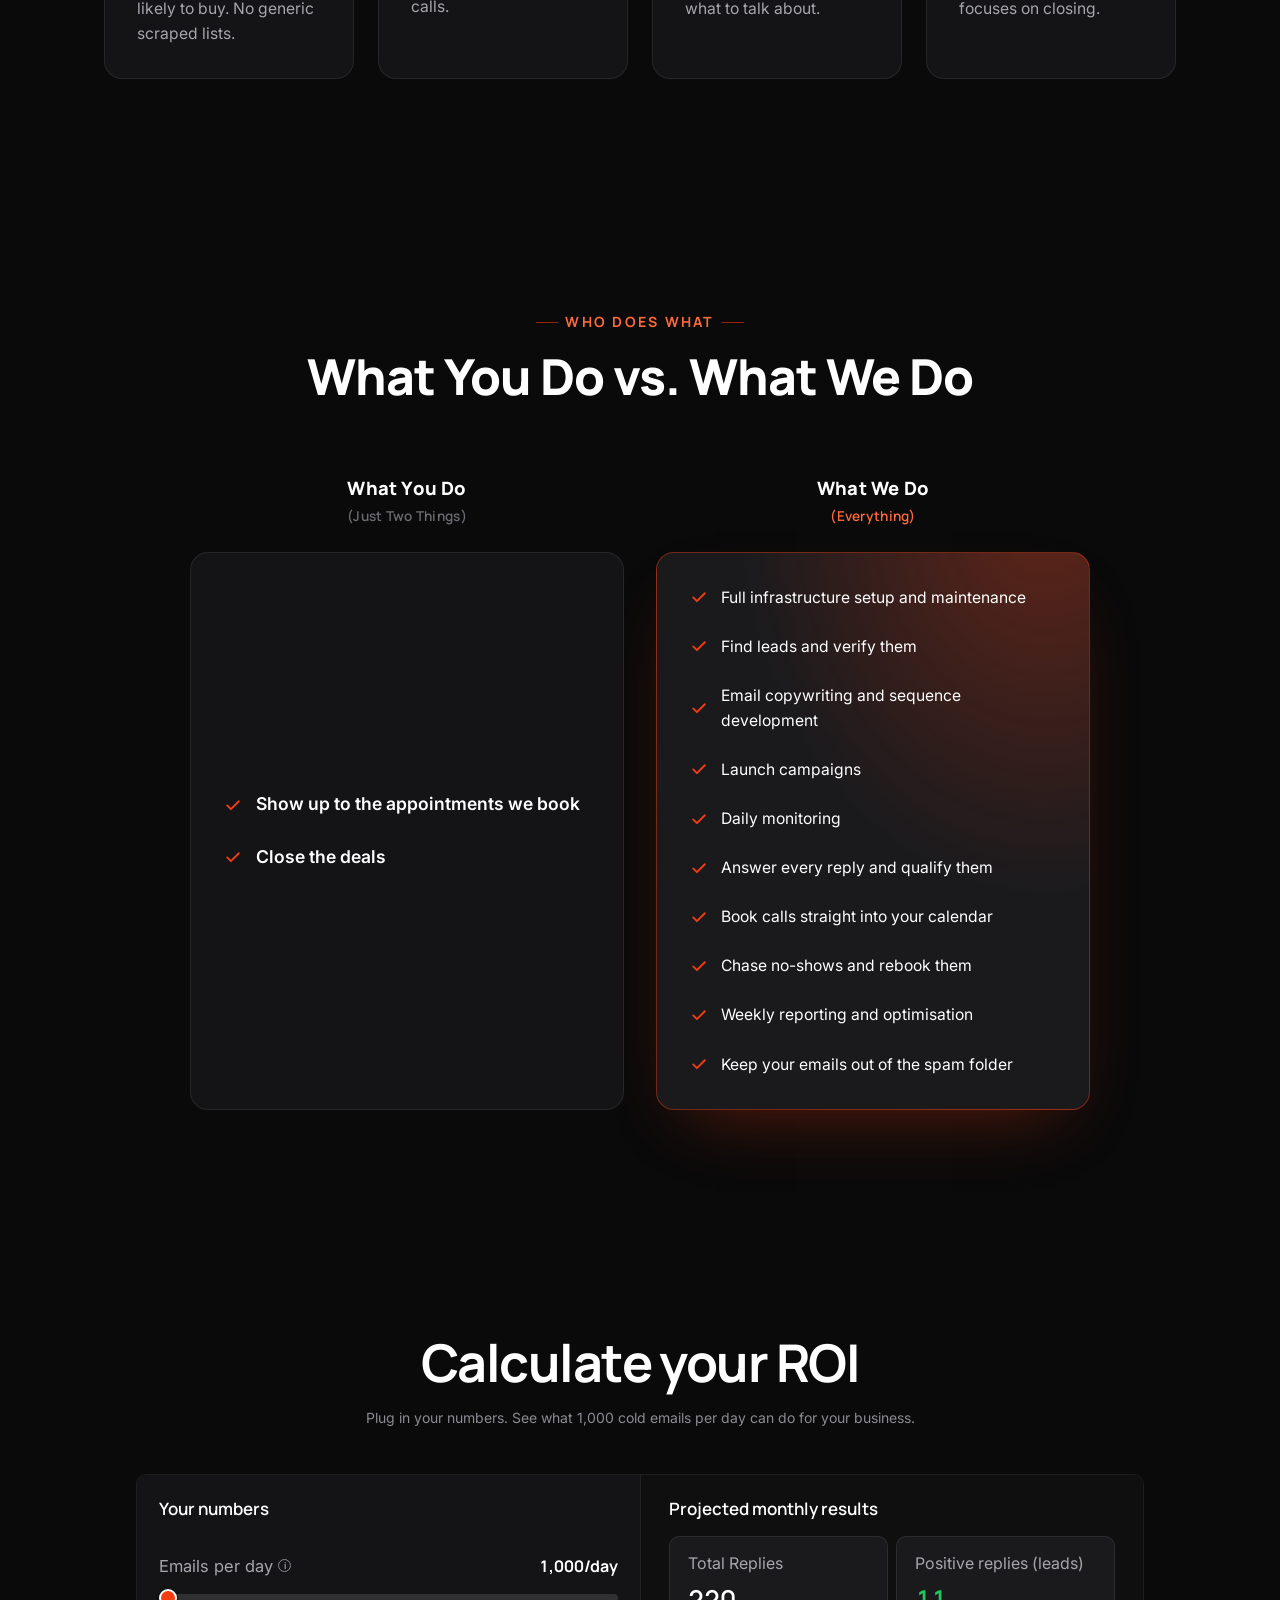
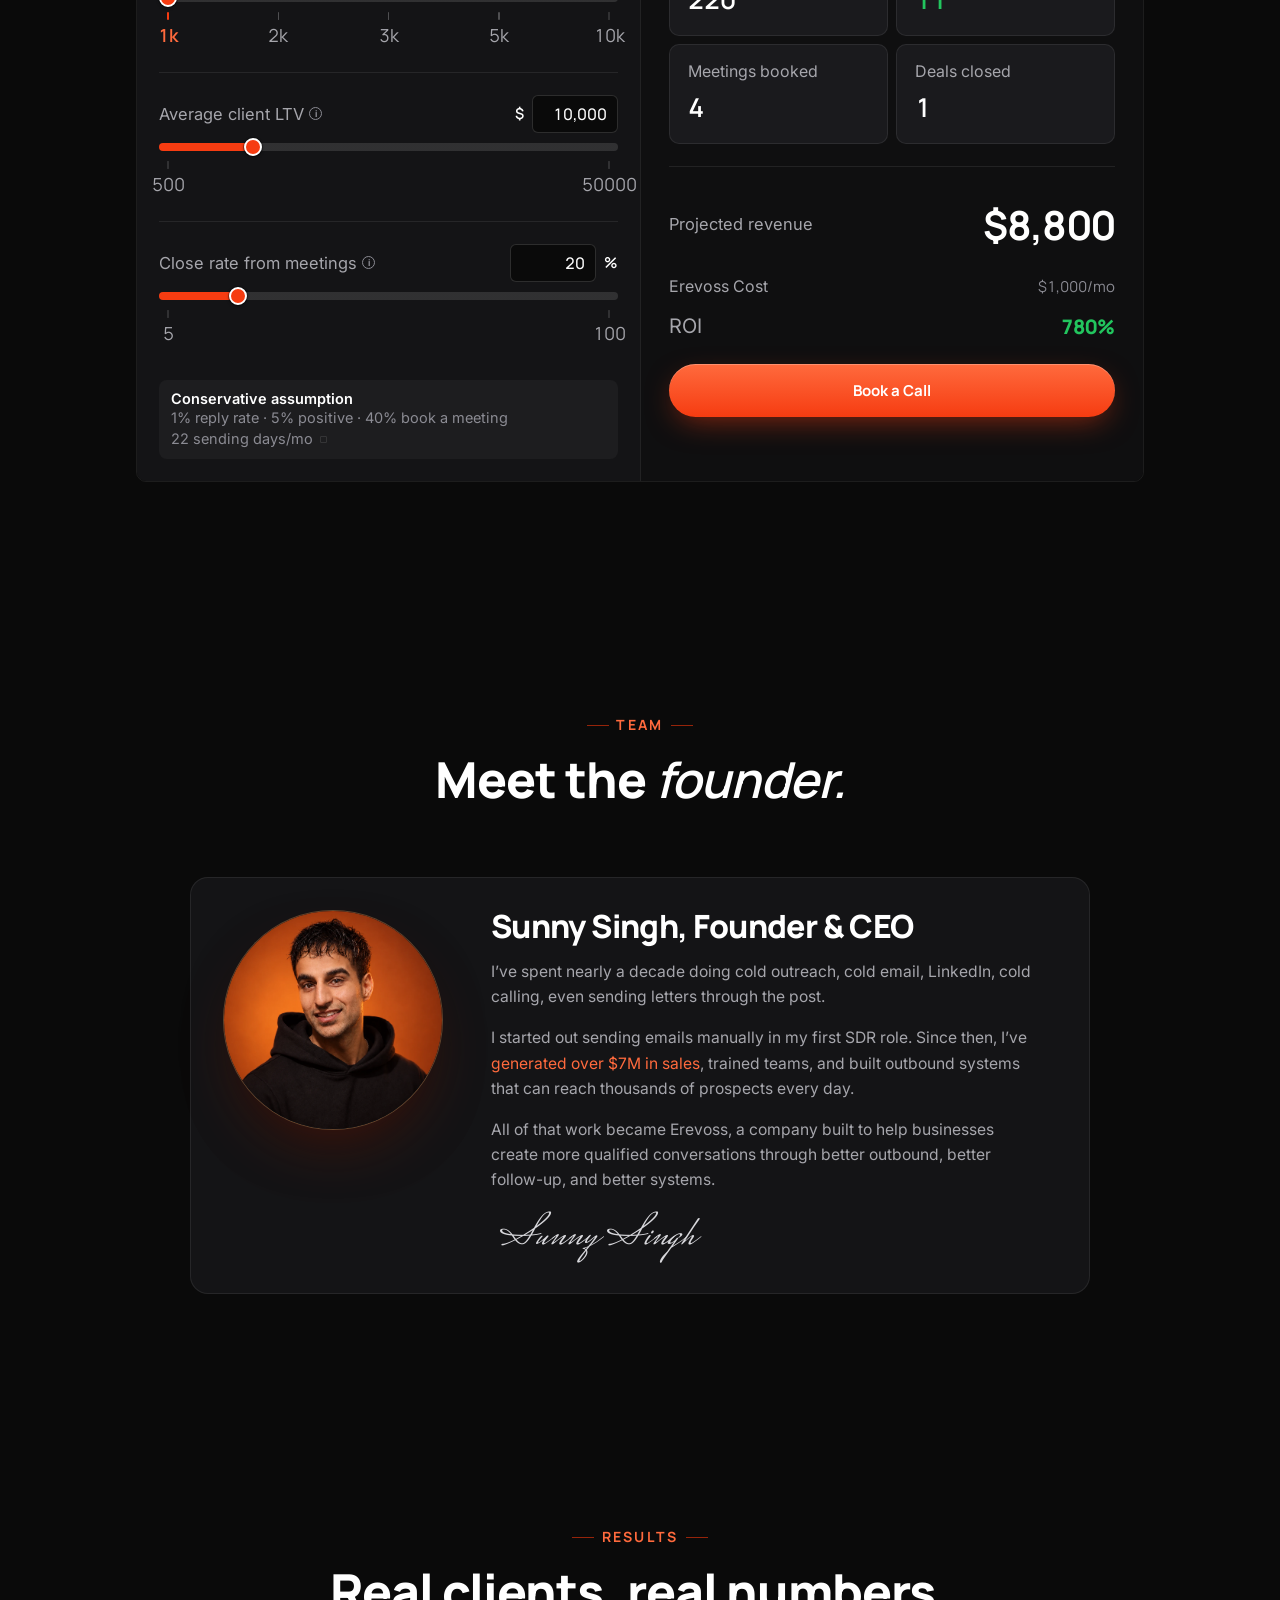
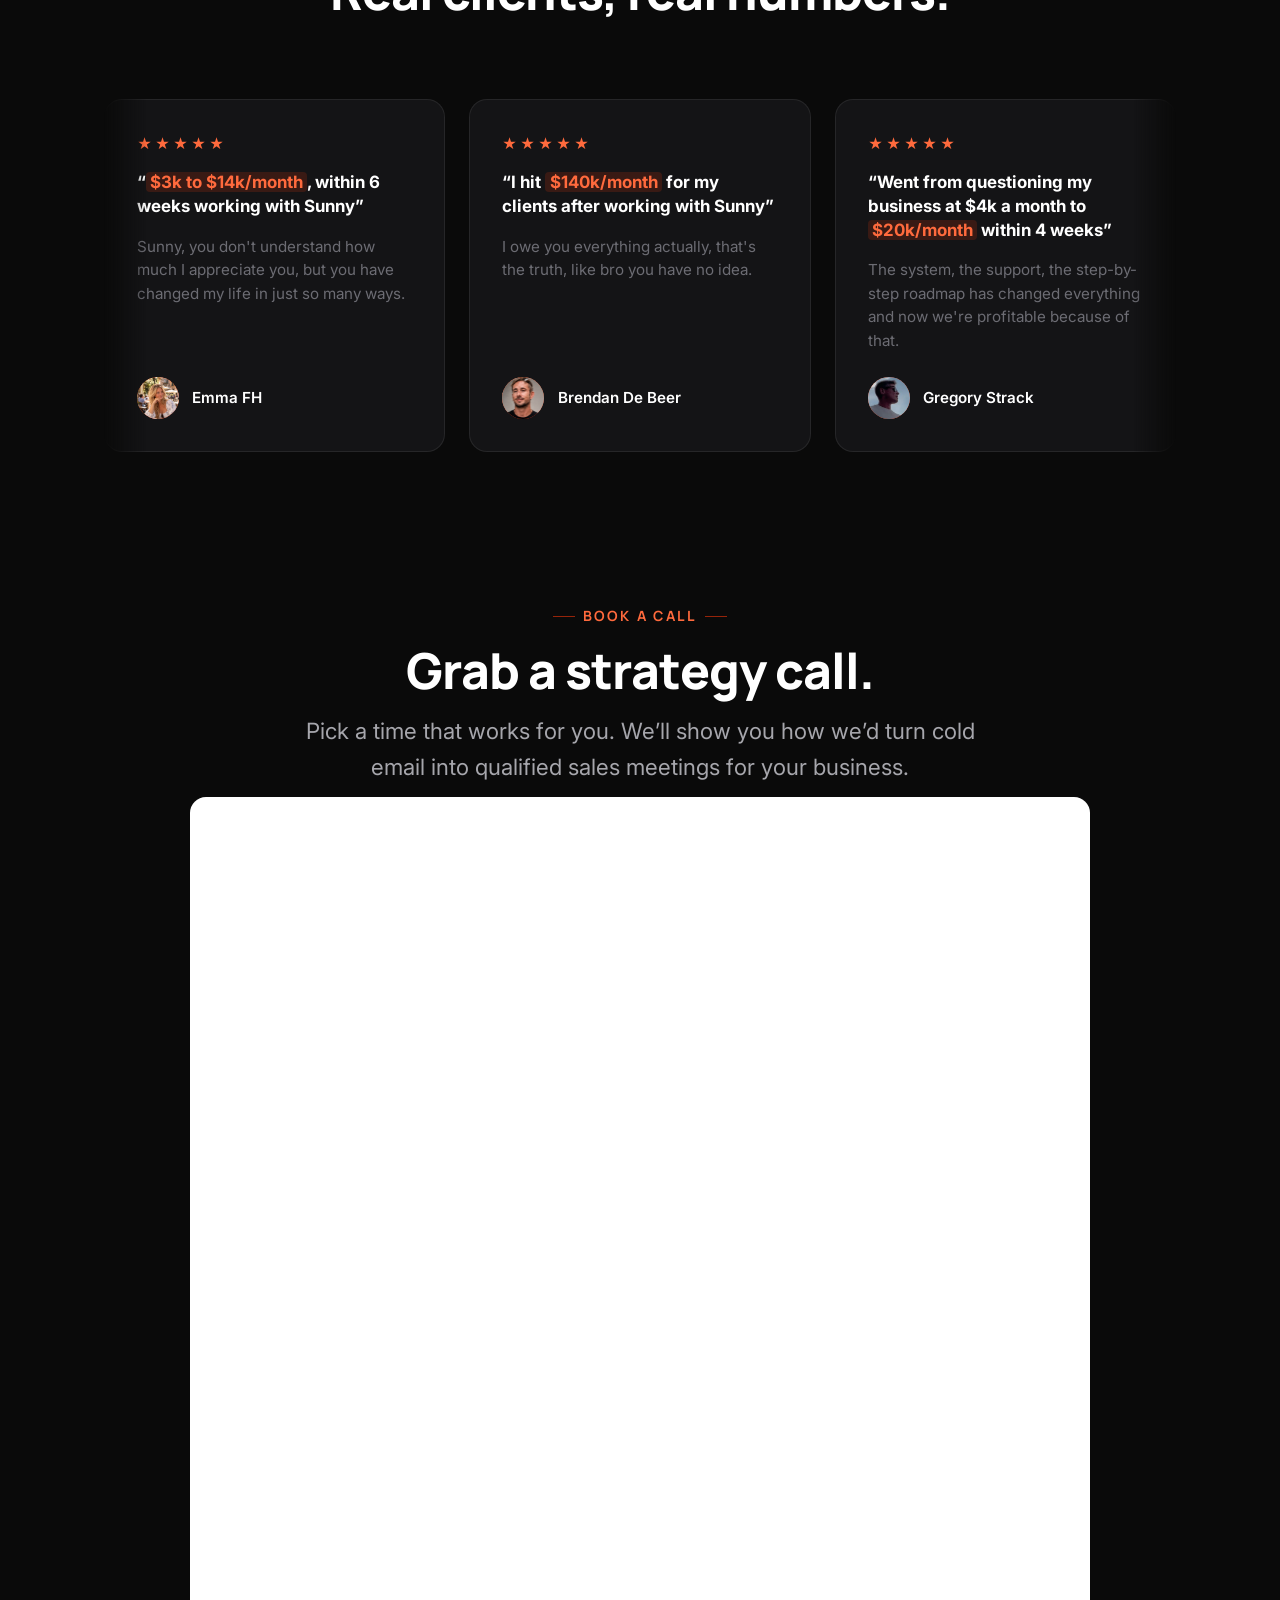
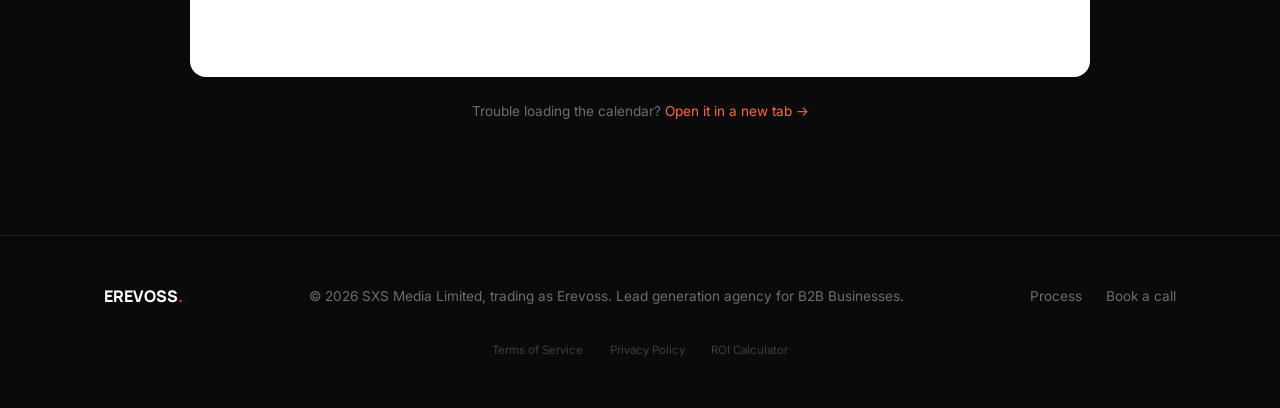
==== commit 3b054e67: "Add unlisted ROI calculator page (roi.html, $150 default) linked from footer - roi.html: logo + book" ====
--- a/index.html
+++ b/index.html
@@ -166,7 +166,7 @@
 
     <!-- ROI CALCULATOR (ported from erevoss-roi-v3.html). Maths and price per meeting live in script.js;
          styles are scoped under .roi-calc in styles.css. -->
-    <section id="roi-calculator" aria-labelledby="roi-title">
+    <section id="roi-calculator" aria-labelledby="roi-title" data-book-url="#contact">
       <div class="wrap roi-calc">
         <div class="title reveal">
           <h2 id="roi-title">Calculate your ROI</h2>
@@ -327,7 +327,7 @@
       <span class="fnote">© 2026 SXS Media Limited, trading as Erevoss. Lead generation agency for B2B Businesses.</span>
       <div class="flinks"><a href="#process">Process</a><a href="#contact">Book a call</a></div>
     </div>
-    <div class="legal-link"><a href="terms.html">Terms of Service</a><a href="privacy.html">Privacy Policy</a></div>
+    <div class="legal-link"><a href="terms.html">Terms of Service</a><a href="privacy.html">Privacy Policy</a><a href="roi.html">ROI Calculator</a></div>
   </footer>
 
   <!-- STICKY BOOK BAR -->
--- a/styles.css
+++ b/styles.css
@@ -245,7 +245,7 @@
   color:var(--r-text); font-family:var(--r-font); font-size:15px; line-height:normal;
 }
 .roi-calc .title{text-align:center;display:grid;gap:18px;padding-block:0 48px;}
-.roi-calc .title h2{margin:0;color:var(--r-head);font-family:var(--r-display);font-weight:700;font-size:clamp(34px,6vw,52px);letter-spacing:-0.03em;line-height:1.1;}
+.roi-calc .title h1,.roi-calc .title h2{margin:0;color:var(--r-head);font-family:var(--r-display);font-weight:700;font-size:clamp(34px,6vw,52px);letter-spacing:-0.03em;line-height:1.1;}
 .roi-calc .title p{margin:0;color:var(--r-muted);font-size:14px;}
 
 .roi-calc .calc{max-width:1008px;margin:0 auto;border:1px solid var(--r-line);border-radius:10px;display:grid;grid-template-columns:minmax(0,1fr) minmax(0,1fr);overflow:hidden;}
@@ -325,6 +325,9 @@
 .roi-calc .main-btn{display:block;font-family:var(--r-display);text-align:center;background:linear-gradient(180deg,var(--r-accent-soft),var(--r-accent));color:#fff;font-weight:700;font-size:15px;text-decoration:none;padding:16px;border-radius:999px;margin-top:8px;box-shadow:0 10px 30px -8px rgba(246,60,17,0.55),inset 0 1px 0 rgba(255,255,255,.25);transition:box-shadow .25s,transform .25s;}
 .roi-calc .main-btn:hover{transform:translateY(-2px);box-shadow:0 18px 40px -10px rgba(246,60,17,0.65),inset 0 1px 0 rgba(255,255,255,.3);}
 .roi-calc .main-btn:focus-visible{outline:3px solid rgba(246,60,17,0.4);outline-offset:2px;}
+
+/* standalone ROI page (roi.html) */
+.roi-page #roi-calculator{padding-top:var(--sp-5);}
 
 /* ============ FOUNDER ============ */
 /* card: photo left, bio right (stacks on phones) */
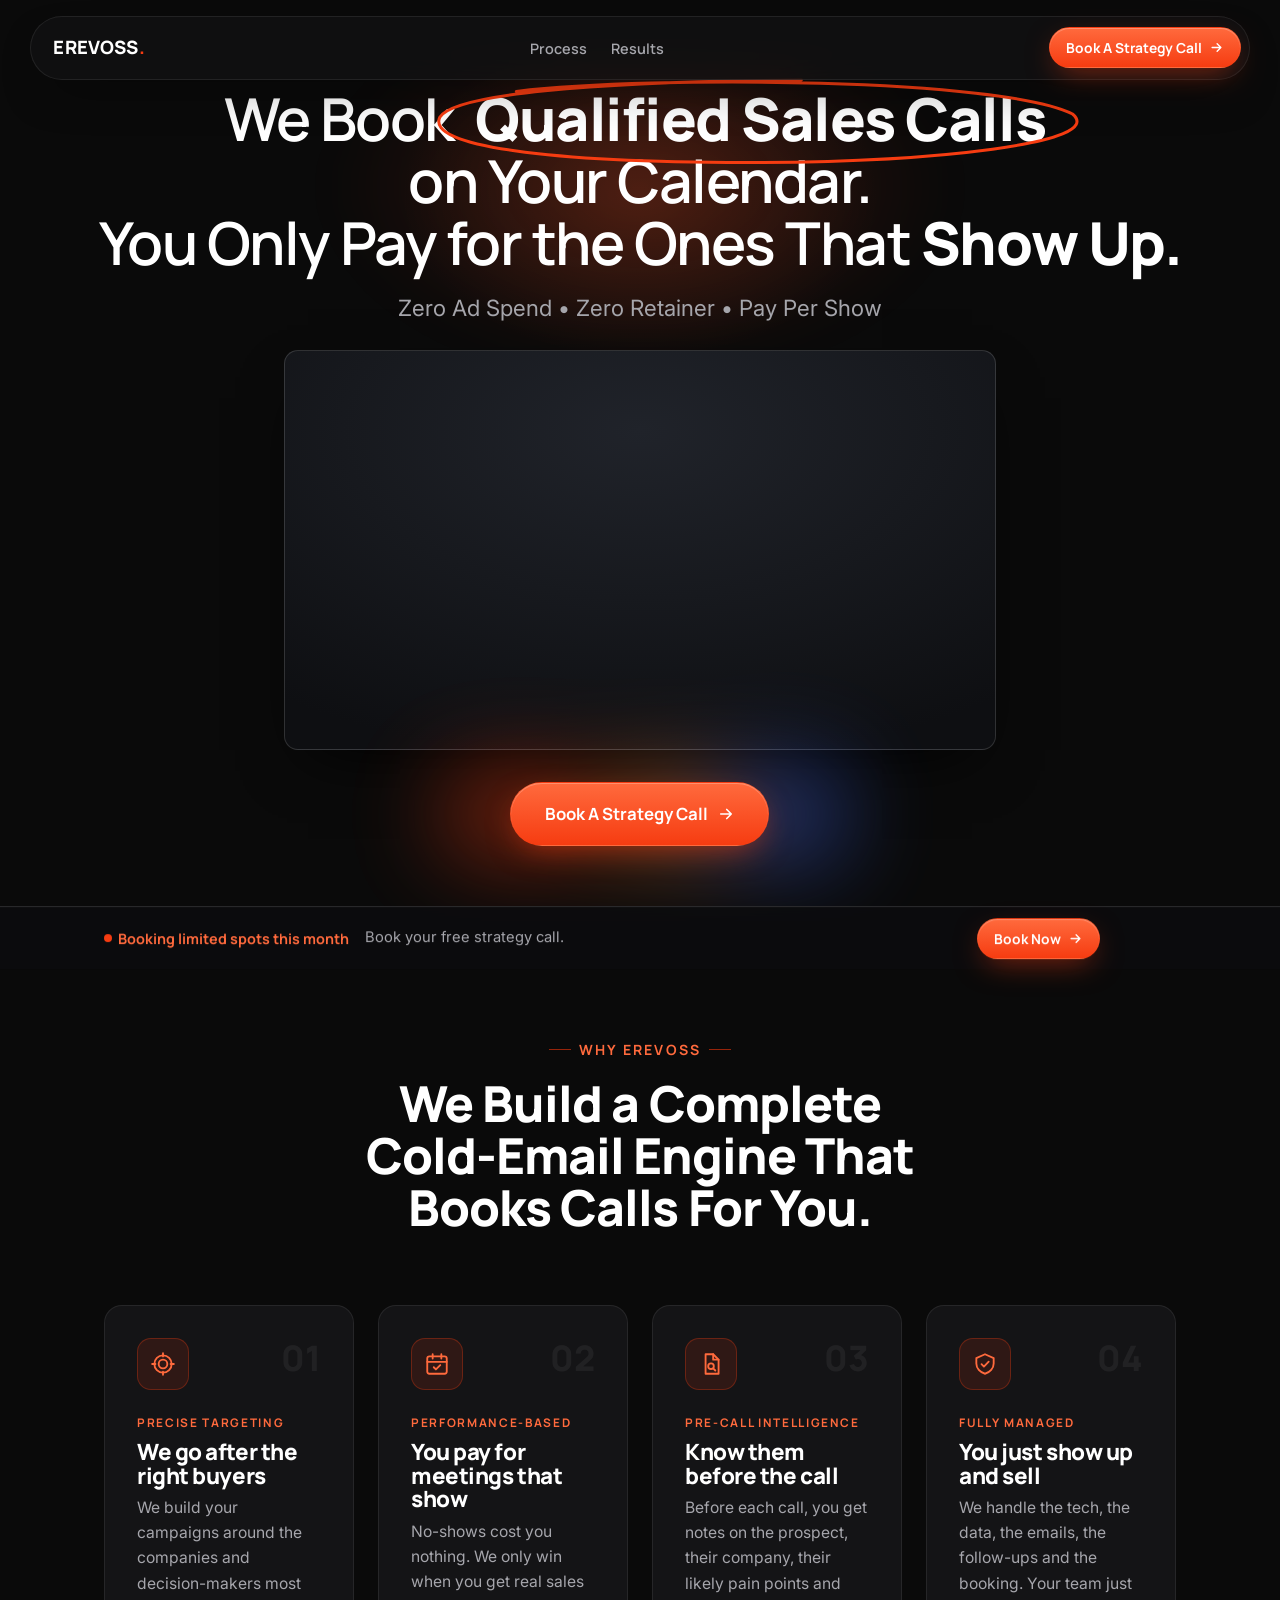
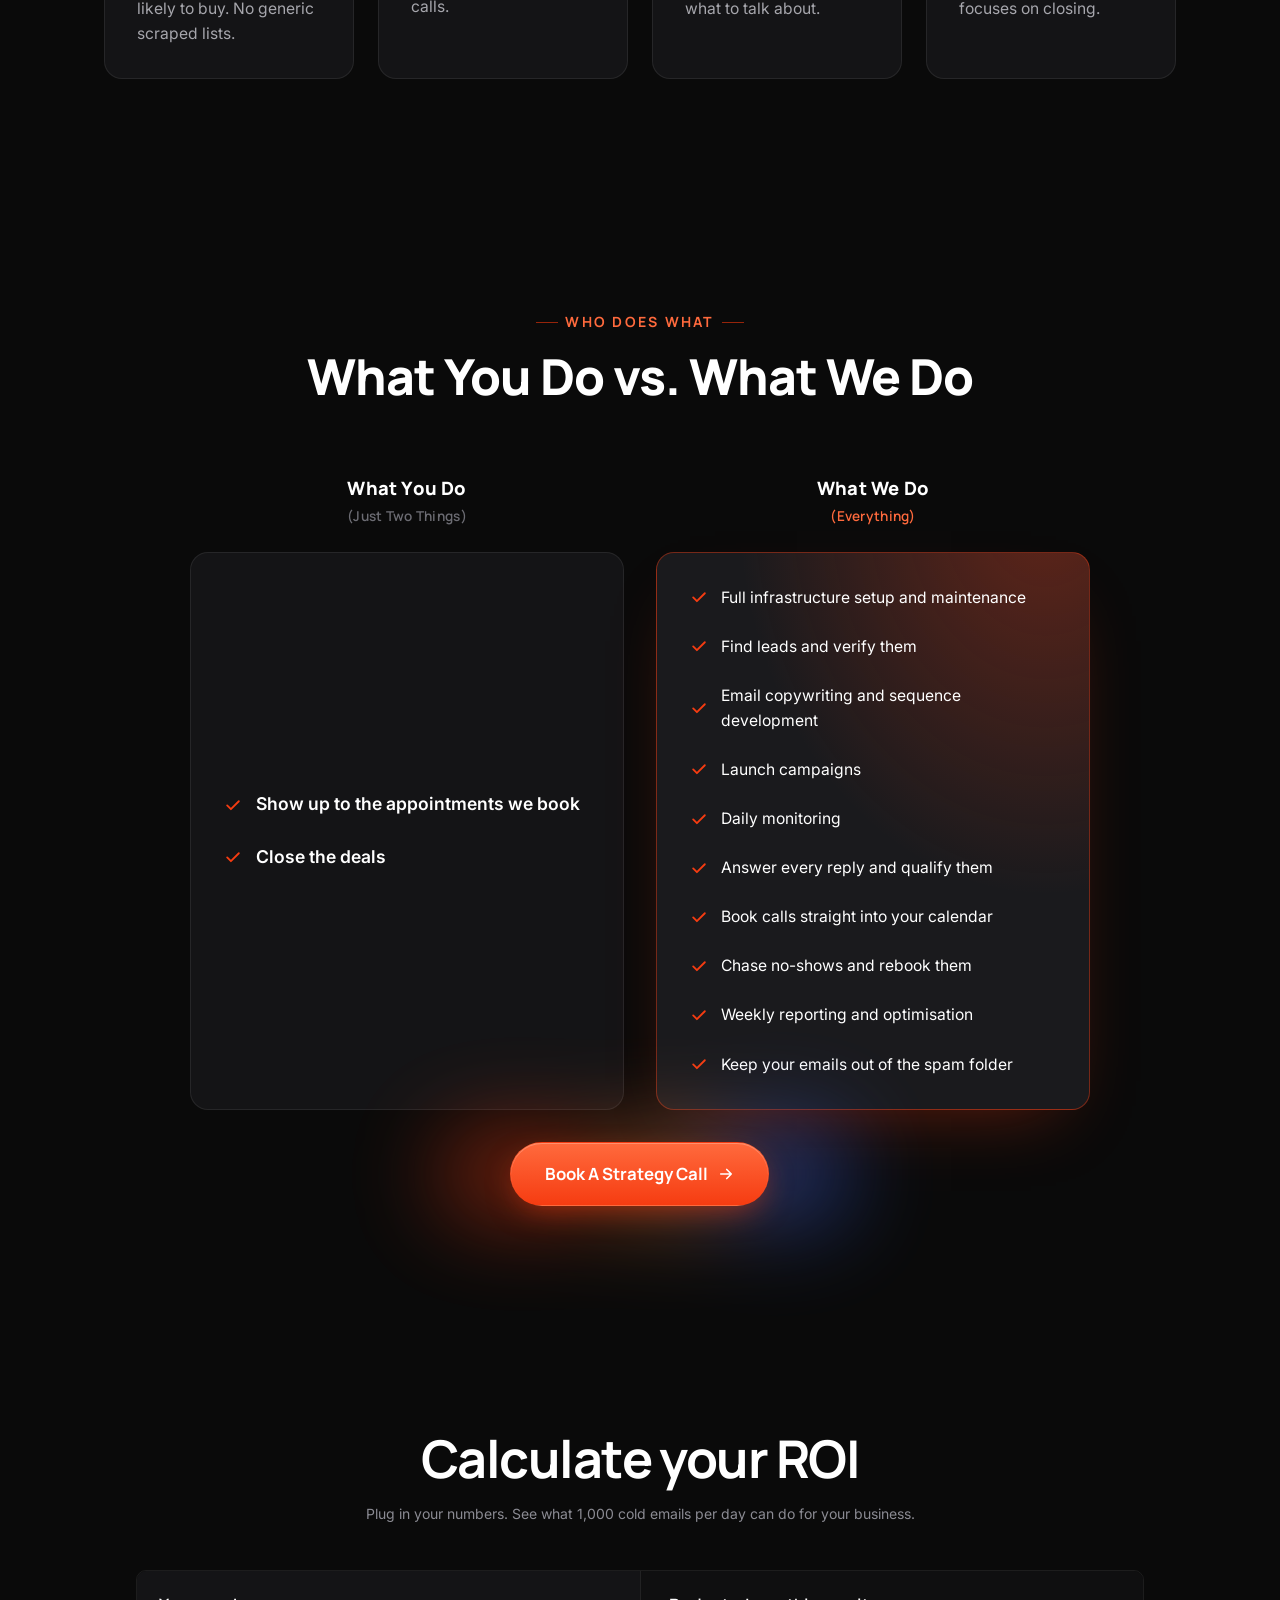
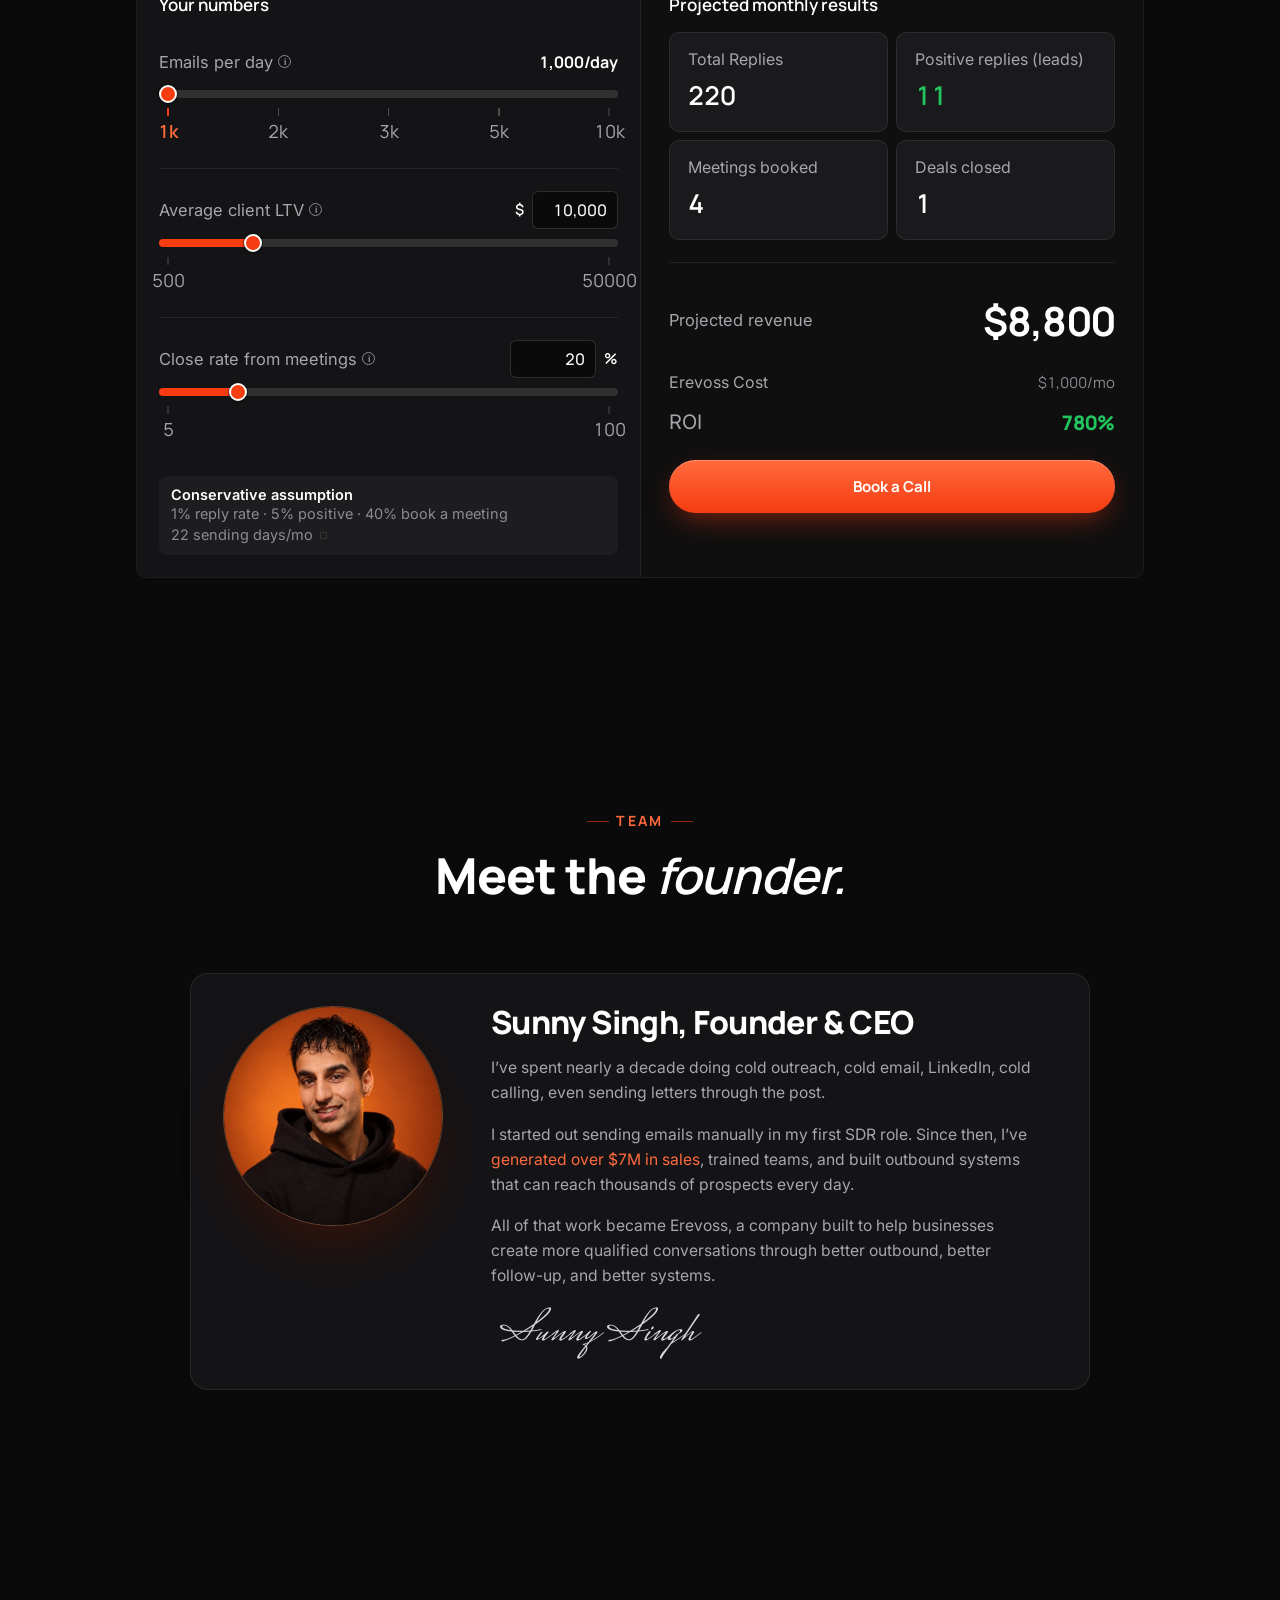
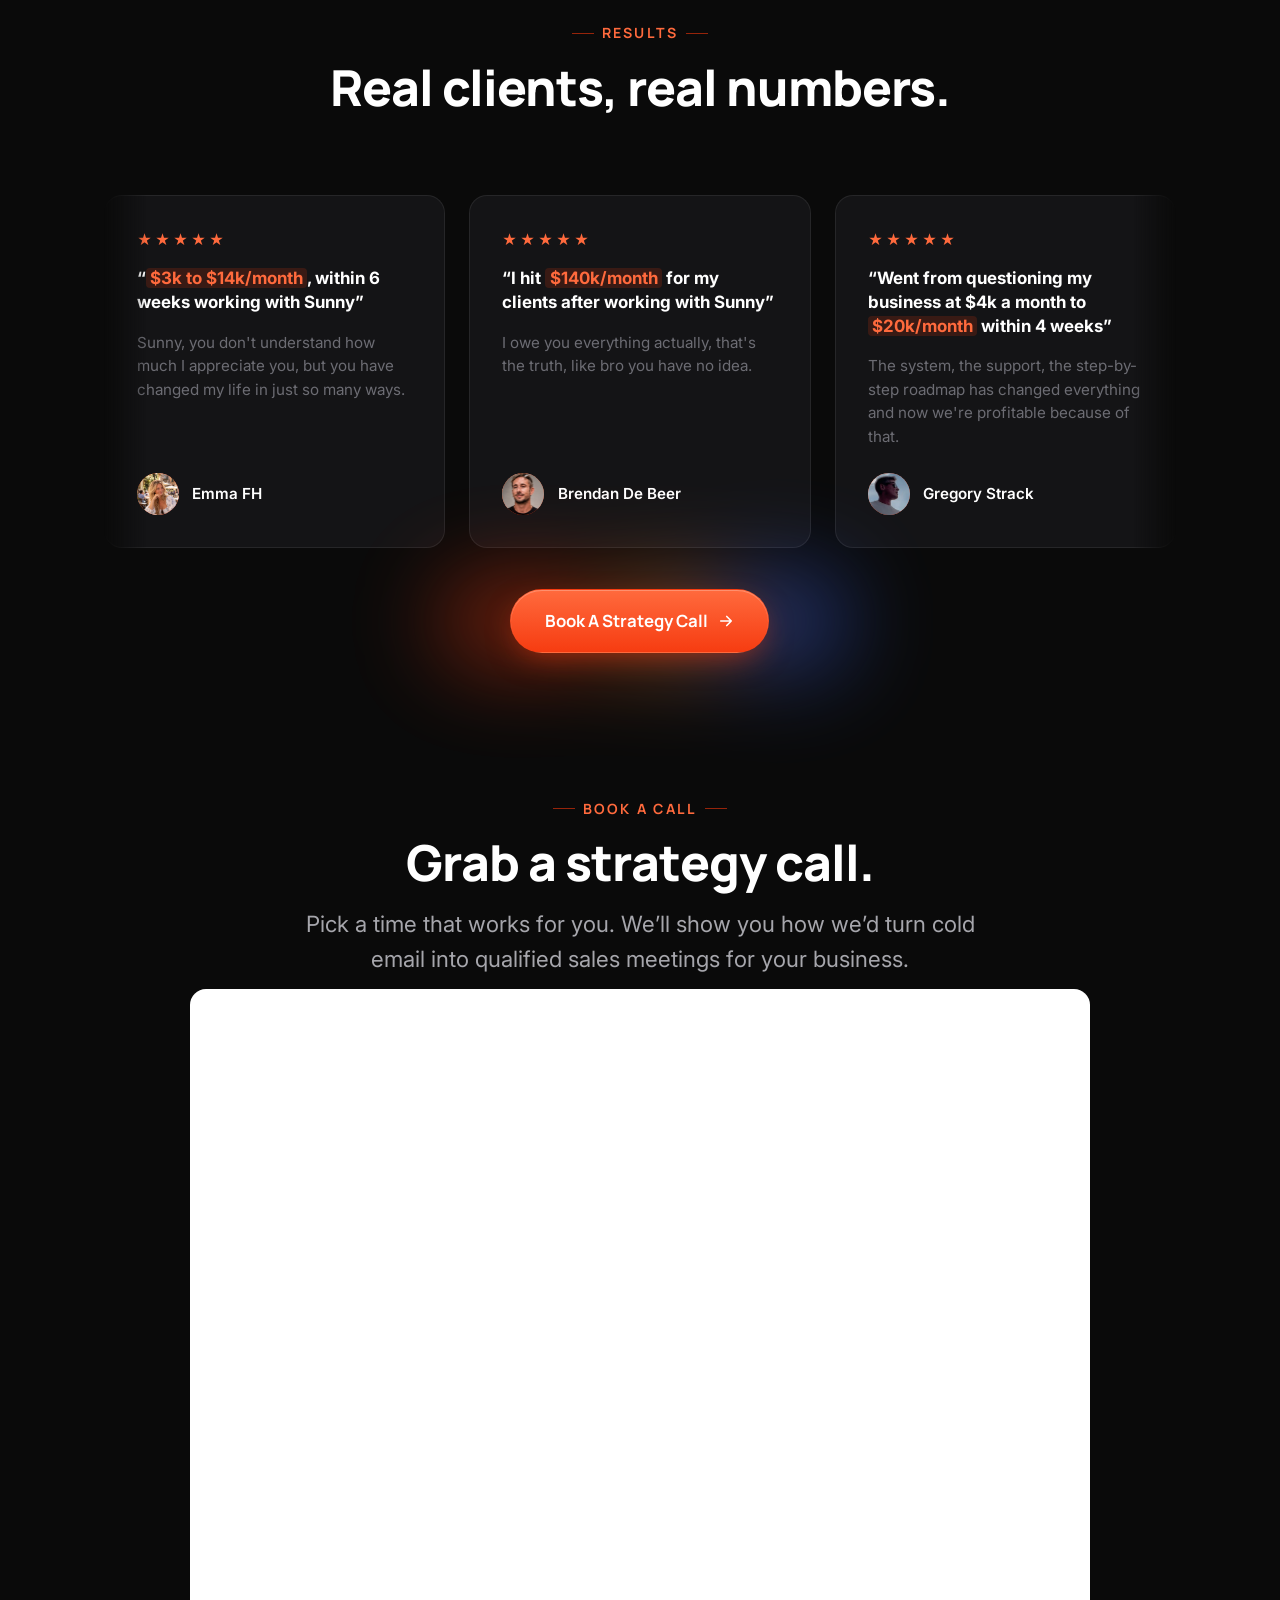
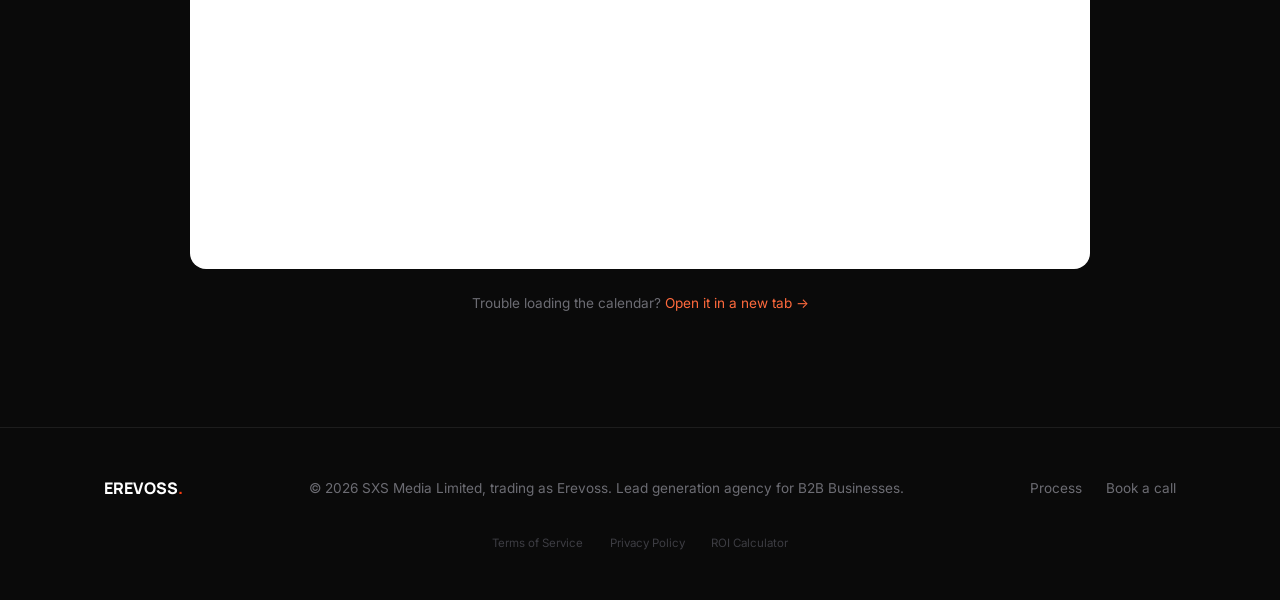
==== commit 6c6a59f5: "Add Book A Strategy Call button under "What You Do vs. What We Do" and under testimonials Co-Authore" ====
--- a/index.html
+++ b/index.html
@@ -160,6 +160,11 @@
               </ul>
             </div>
           </div>
+        </div>
+        <div class="hero-cta reveal d2">
+          <a href="#contact" class="btn btn-accent btn-lg">Book A Strategy Call
+            <svg width="18" height="18" viewBox="0 0 24 24" fill="none" aria-hidden="true"><path d="M5 12h14M13 6l6 6-6 6" stroke="currentColor" stroke-width="2.2" stroke-linecap="round" stroke-linejoin="round"/></svg>
+          </a>
         </div>
       </div>
     </section>
@@ -297,6 +302,11 @@
             <figcaption class="who"><span class="avatar">JL<img src="assets/jayden.jpg" alt="Jayden Liu" data-fallback></span><span><span class="name">Jayden Liu</span></span></figcaption>
           </figure>
         </div>
+        <div class="hero-cta reveal d2">
+          <a href="#contact" class="btn btn-accent btn-lg">Book A Strategy Call
+            <svg width="18" height="18" viewBox="0 0 24 24" fill="none" aria-hidden="true"><path d="M5 12h14M13 6l6 6-6 6" stroke="currentColor" stroke-width="2.2" stroke-linecap="round" stroke-linejoin="round"/></svg>
+          </a>
+        </div>
       </div>
     </section>
 
--- a/styles.css
+++ b/styles.css
@@ -329,6 +329,131 @@
 /* standalone ROI page (roi.html) */
 .roi-page #roi-calculator{padding-top:var(--sp-5);}
 
+/* ============ COST COLUMN (roi.html): what it costs to send 1,000 emails a day ============ */
+/* Reuses the "What You Do" card look (.cmp-label / .cmp-card / .cmp-ic); only the row contents are new. */
+/* sits inside the calculator wrapper (.roi-calc), so reset the text colour / font it would otherwise inherit */
+.cost-stack{width:100%;max-width:520px;margin:0 auto;color:var(--text);font-family:'Inter',system-ui,-apple-system,sans-serif;font-size:var(--step-0);line-height:1.6;}
+.cost-stack .cmp-label{color:var(--text);margin-bottom:var(--sp-3);}
+.cost-stack .cmp-label span{margin-top:15px;line-height:1.3;}
+.cost-stack .cmp-label em{font-style:normal;}
+.cost-stack .cmp-card{display:block;}
+.cost-stack .cs-list{gap:var(--sp-3);}
+.cost-stack .cmp-list li{align-items:flex-start;gap:0.8em;}
+.cost-stack .cmp-ic{margin-top:2px;}
+.cost-stack .cmp-list li{flex-wrap:wrap;}
+/* clickable ticks (work rows): look exactly like the plain ticks until hovered, then a faint orange glow */
+.cost-stack .cs-tick{display:inline-flex;align-items:center;justify-content:center;flex:none;width:26px;height:26px;margin:-1px -3px 0 -3px;padding:0;border:0;border-radius:50%;
+  background:transparent;color:var(--accent);cursor:pointer;transition:background .2s,box-shadow .2s;}
+.cost-stack .cs-tick .cmp-ic{margin:0;}
+.cost-stack .cs-tick:hover,.cost-stack .cs-tick[aria-expanded="true"]{background:rgba(246,60,17,0.16);box-shadow:0 0 0 1px rgba(246,60,17,0.35);}
+.cost-stack .cs-tick:focus-visible{outline:2px solid var(--accent-soft);outline-offset:2px;}
+/* the list that opens under a row */
+.cost-stack .cs-drop{flex:0 0 100%;margin-left:calc(20px + 0.8em);display:grid;grid-template-rows:0fr;visibility:hidden;transition:grid-template-rows .25s ease,visibility 0s .25s;}
+.cost-stack .cs-drop.open{grid-template-rows:1fr;visibility:visible;transition:grid-template-rows .25s ease,visibility 0s;}
+.cost-stack .cs-drop > div{overflow:hidden;}
+.cost-stack .cs-bullets{list-style:none;padding:10px 0 2px;margin:0;display:grid;gap:7px;}
+.cost-stack .cmp-card.other .cs-bullets li{display:block;position:relative;padding-left:16px;font-size:.88rem;font-weight:400;line-height:1.45;color:var(--text-soft);}
+.cost-stack .cs-bullets li::before{content:"";position:absolute;left:2px;top:.6em;width:5px;height:5px;border-radius:50%;background:var(--accent);opacity:.8;}
+@media (prefers-reduced-motion:reduce){ .cost-stack .cs-drop,.cost-stack .cs-drop.open{transition:none;} }
+.cost-stack .cs-main{flex:1;min-width:0;display:grid;gap:2px;}
+.cost-stack .cs-name{font-family:'Manrope',sans-serif;font-weight:700;font-size:1.05rem;color:var(--text);}
+.cost-stack .cs-detail{color:var(--text-mute);font-size:.88rem;line-height:1.4;}
+.cost-stack .cs-detail b{color:var(--text-soft);font-weight:600;}
+.cost-stack .cs-amt{font-family:'Manrope',sans-serif;font-weight:800;font-size:1.15rem;font-variant-numeric:tabular-nums;white-space:nowrap;color:var(--text);}
+.cost-stack .cs-amt small{font-weight:600;font-size:.78rem;color:var(--text-mute);margin-left:2px;}
+/* section headers inside the card: "The tech" / "The work", each with its own subtotal */
+.cost-stack .cs-group-head{display:flex;justify-content:space-between;align-items:baseline;gap:16px;margin-bottom:var(--sp-3);}
+.cost-stack .cs-group{font-family:'Manrope',sans-serif;font-weight:700;font-size:.78rem;letter-spacing:.14em;text-transform:uppercase;color:var(--accent-soft);}
+.cost-stack .cs-sub-total{font-family:'Manrope',sans-serif;font-weight:700;font-size:.95rem;color:var(--text-soft);font-variant-numeric:tabular-nums;}
+.cost-stack .cs-col + .cs-col{margin-top:var(--sp-3);}
+.cost-stack .cs-total{display:flex;justify-content:space-between;align-items:center;gap:16px;margin-top:var(--sp-3);padding-top:var(--sp-3);border-top:1px solid var(--line);}
+.cost-stack .cs-total span{font-family:'Manrope',sans-serif;font-weight:700;font-size:1rem;color:var(--text-soft);}
+.cost-stack .cs-total-amt{text-align:right;}
+.cost-stack .cs-split{font-family:'Inter',system-ui,sans-serif;font-weight:500;font-size:.88rem;color:var(--text-mute);margin-top:8px;font-variant-numeric:tabular-nums;white-space:nowrap;}
+.cost-stack .cs-total strong{font-family:'Manrope',sans-serif;font-weight:800;font-size:clamp(1.8rem,1.4rem + 1.6vw,2.2rem);letter-spacing:-0.02em;line-height:1;font-variant-numeric:tabular-nums;}
+.cost-stack .cs-total strong small{font-size:.85rem;font-weight:600;color:var(--text-mute);margin-left:4px;letter-spacing:0;}
+.cost-stack .cs-disclaimer{color:var(--text-mute);font-size:.8rem;line-height:1.5;margin-top:16px;}
+.cost-stack .cs-vol-select{-webkit-appearance:none;appearance:none;background:transparent;border:0;border-bottom:1px dotted rgba(255,255,255,0.4);border-radius:0;
+  padding:0 2px;margin:0;font:inherit;color:var(--text-soft);cursor:pointer;color-scheme:dark;transition:color .2s,border-color .2s;}
+.cost-stack .cs-vol-select:hover{color:var(--text);border-bottom-color:var(--accent-soft);}
+.cost-stack .cs-vol-select:focus-visible{outline:1px solid var(--accent-soft);outline-offset:2px;}
+.cost-stack .cs-vol-select option{background:#141416;color:#ffffff;}
+/* hidden tech fee control: a barely-visible square after the small print toggles a small dropdown */
+.cost-stack .cs-secret-toggle{display:inline-block;width:7px;height:7px;margin-left:7px;padding:0;vertical-align:middle;
+  border:1px solid rgba(255,255,255,0.1);border-radius:1px;background:transparent;cursor:default;}
+.cost-stack .cs-secret-toggle:hover,.cost-stack .cs-secret-toggle[aria-expanded="true"]{border-color:rgba(255,255,255,0.28);}
+.cost-stack .cs-secret-toggle:focus-visible{outline:1px solid var(--accent-soft);outline-offset:2px;}
+.cost-stack .cs-secret-panel{grid-column:1 / -1;display:flex;align-items:center;gap:10px;margin-top:8px;}
+.cost-stack .cs-secret-panel[hidden]{display:none;}
+.cost-stack .cs-secret-panel label{font-size:.8rem;color:var(--text-mute);}
+.cost-stack .cs-secret-panel select{font-family:'Manrope',sans-serif;font-size:.85rem;color:var(--text);background:var(--bg);color-scheme:dark;
+  border:1px solid var(--line-2);border-radius:6px;padding:4px 8px;cursor:pointer;}
+.cost-stack .cs-secret-panel select:focus{outline:none;border-color:var(--accent);}
+.cost-stack .cs-scope{color:var(--text-soft);font-size:.9rem;margin-top:16px;}
+.cost-stack .cs-note{color:var(--text-mute);font-size:.82rem;margin-top:12px;padding-top:14px;border-top:1px solid var(--line);}
+@media (max-width:420px){ .cost-stack .cs-amt{font-size:1.05rem;} }
+
+/* the do-it-yourself card and the "Done For You by Erevoss" card sit side by side on wide screens */
+.cost-wrap{max-width:1400px;}
+.cost-compare{display:grid;grid-template-columns:minmax(0,1fr);justify-items:center;gap:var(--sp-4);margin-top:var(--sp-5);}
+.cost-compare > .cost-stack{margin:0;}
+@media (min-width:1240px){
+  .cost-compare{grid-template-columns:minmax(0,1fr) 340px;justify-items:stretch;align-items:start;column-gap:28px;}
+  .cost-compare > .cost-stack{max-width:none;}
+}
+/* the short card: plain list (no two-column grid), like the homepage "What We Do" card */
+@media (min-width:1000px){
+  .cost-stack.cost-lite .cmp-card{display:block;padding-left:24px;padding-right:24px;}
+}
+
+/* Desktop: the cost card goes two columns (tech | work) with the total across the bottom, and its spacing
+   shrinks with the screen height, so the whole card fits on one screen. Anchor: roi.html#cost-stack */
+#cost-stack{scroll-margin-top:96px;}
+@media (min-width:1000px){
+  .cost-compare{margin-top:clamp(16px,3.5vh,var(--sp-5));}
+  .cost-stack{max-width:1040px;}
+  .cost-stack.cost-lite{max-width:520px;}
+  .cost-stack .cmp-label{margin-bottom:clamp(8px,1.6vh,var(--sp-3));font-size:1.05rem;}
+  .cost-stack .cmp-label span{margin-top:clamp(6px,1.2vh,15px);}
+  .cost-stack .cmp-card{display:grid;grid-template-columns:1fr 1fr;align-items:start;padding:clamp(16px,3vh,var(--sp-4)) clamp(24px,3vw,var(--sp-5));}
+  .cost-stack .cs-col{min-width:0;}
+  .cost-stack .cs-col:first-child{padding-right:clamp(20px,2.6vw,40px);}
+  .cost-stack .cs-col + .cs-col{margin-top:0;padding-left:clamp(20px,2.6vw,40px);}
+  .cost-stack .cs-head-all{grid-column:1 / -1;}
+  .cost-stack .cs-group-head{margin-bottom:clamp(8px,1.8vh,var(--sp-3));}
+  .cost-stack .cs-list{gap:clamp(8px,1.7vh,18px);}
+  .cost-stack .cs-name{line-height:1.3;}
+  .cost-stack .cs-detail{line-height:1.3;}
+  .cost-stack .cs-total{grid-column:1 / -1;margin-top:clamp(12px,2.4vh,var(--sp-3));padding-top:clamp(12px,2.4vh,var(--sp-3));}
+  .cost-stack .cs-disclaimer{grid-column:1 / -1;margin-top:clamp(8px,1.6vh,16px);}
+}
+
+/* shorter desktop screens: tighten further so the whole card still fits without scrolling */
+@media (min-width:1000px) and (max-height:860px){
+  .cost-stack .cmp-card{padding-top:16px;padding-bottom:16px;}
+  .cost-stack .cs-list{gap:8px;}
+  .cost-stack .cs-name{font-size:.98rem;}
+  .cost-stack .cs-amt{font-size:1.05rem;}
+  .cost-stack .cs-total strong{font-size:1.9rem;}
+  .cost-stack .cs-split{margin-top:4px;}
+  .cost-stack .cs-disclaimer{font-size:.76rem;line-height:1.4;}
+}
+@media (min-width:1000px) and (max-height:760px){
+  .cost-compare{margin-top:10px;}
+  .cost-stack .cmp-label{font-size:.98rem;margin-bottom:8px;}
+  .cost-stack .cmp-label span{margin-top:6px;font-size:.78rem;}
+  .cost-stack .cmp-card{padding-top:12px;padding-bottom:12px;}
+  .cost-stack .cs-group-head{margin-bottom:6px;}
+  .cost-stack .cs-list{gap:5px;}
+  .cost-stack .cs-name{font-size:.92rem;}
+  .cost-stack .cs-detail{font-size:.76rem;}
+  .cost-stack .cs-amt{font-size:1rem;}
+  .cost-stack .cs-total{margin-top:8px;padding-top:8px;}
+  .cost-stack .cs-total strong{font-size:1.65rem;}
+  .cost-stack .cs-split{font-size:.78rem;}
+  .cost-stack .cs-disclaimer{margin-top:6px;font-size:.72rem;}
+}
+
 /* ============ FOUNDER ============ */
 /* card: photo left, bio right (stacks on phones) */
 .founder{display:grid;grid-template-columns:220px 1fr;gap:var(--sp-5);align-items:start;max-width:900px;margin-inline:auto;
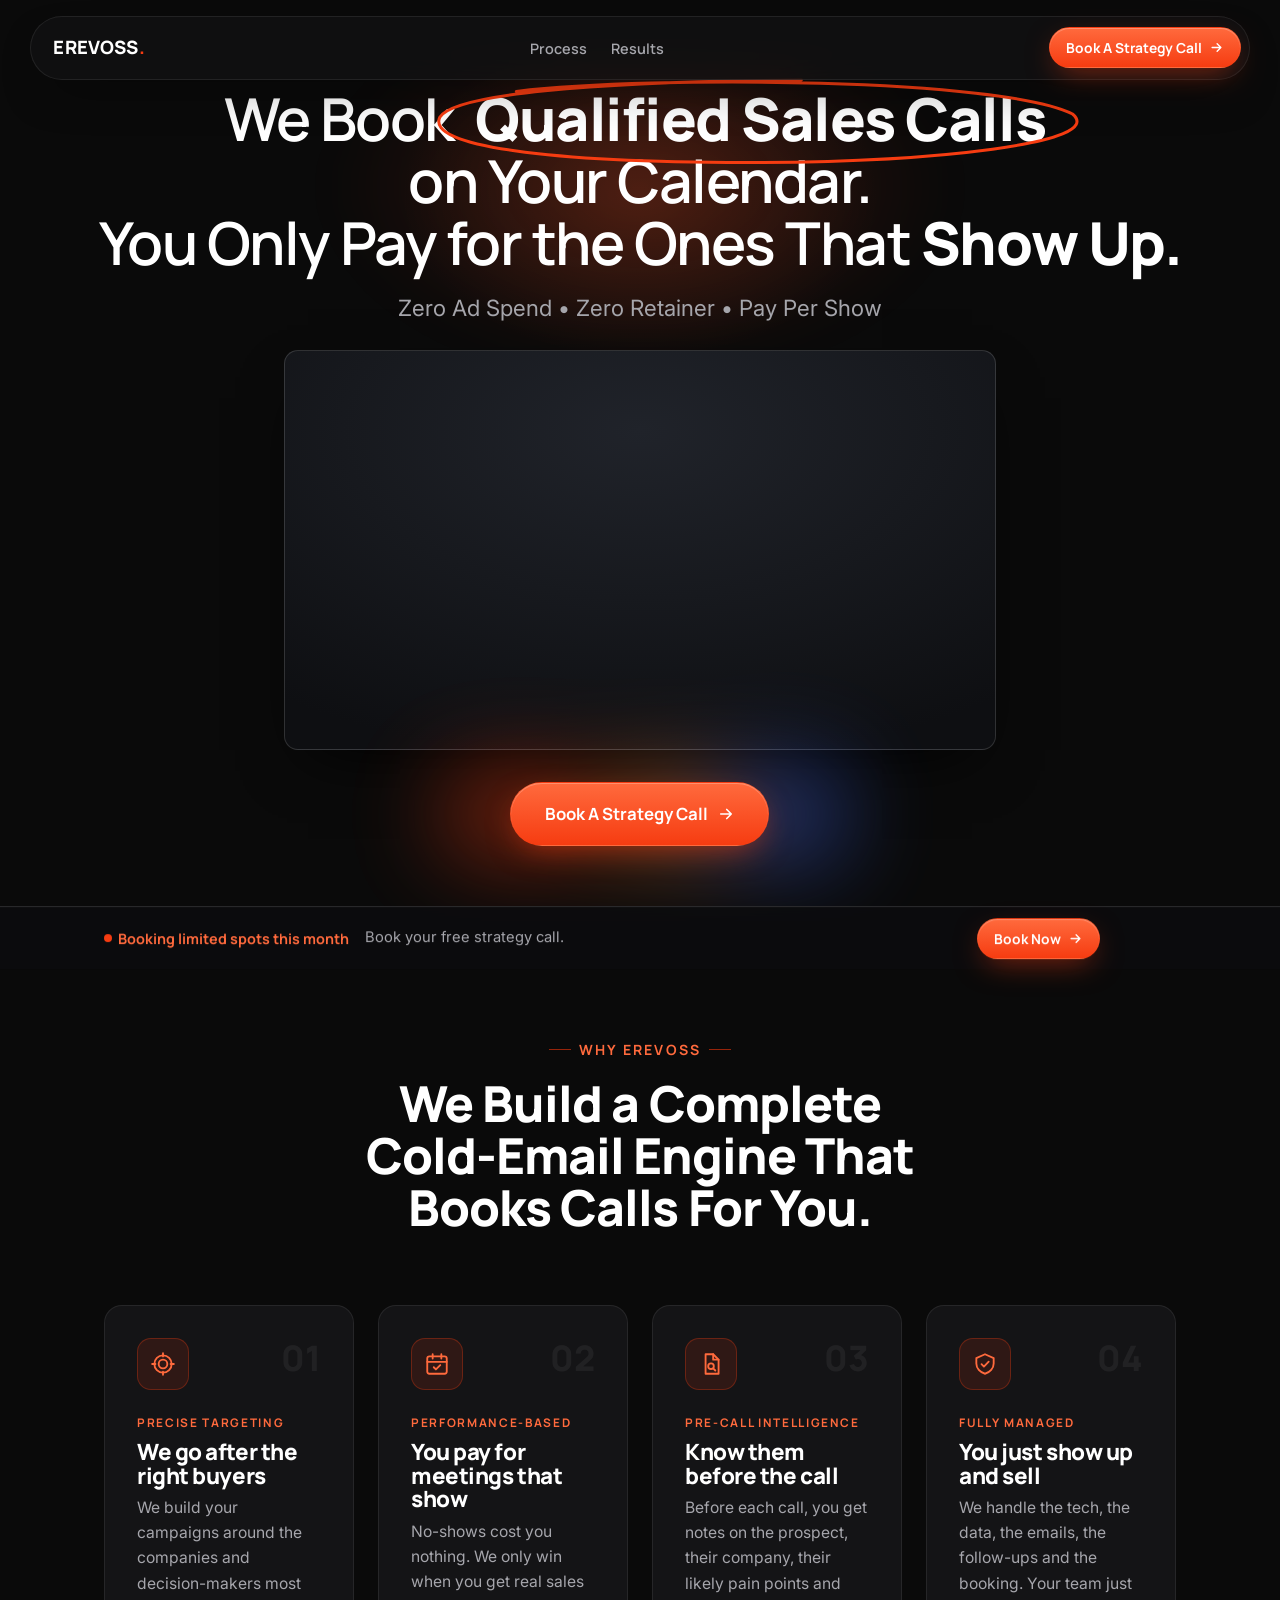
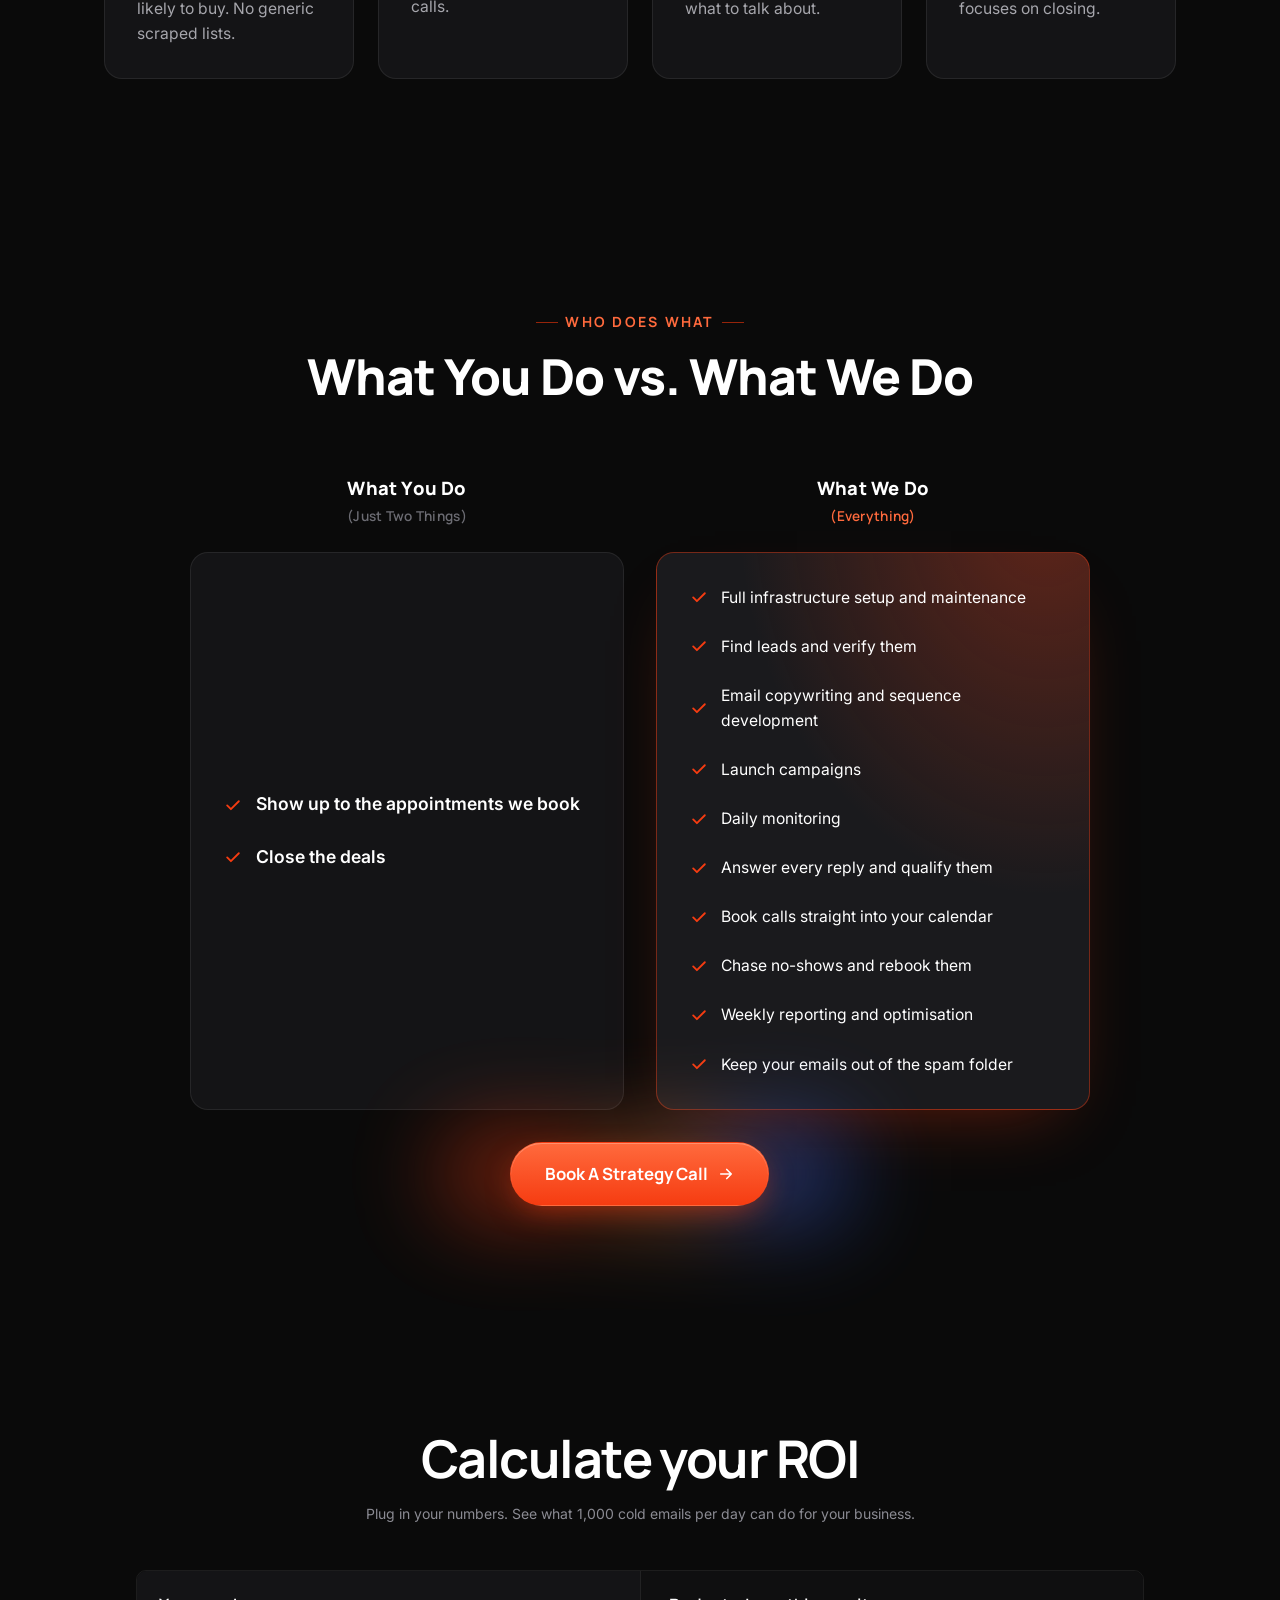
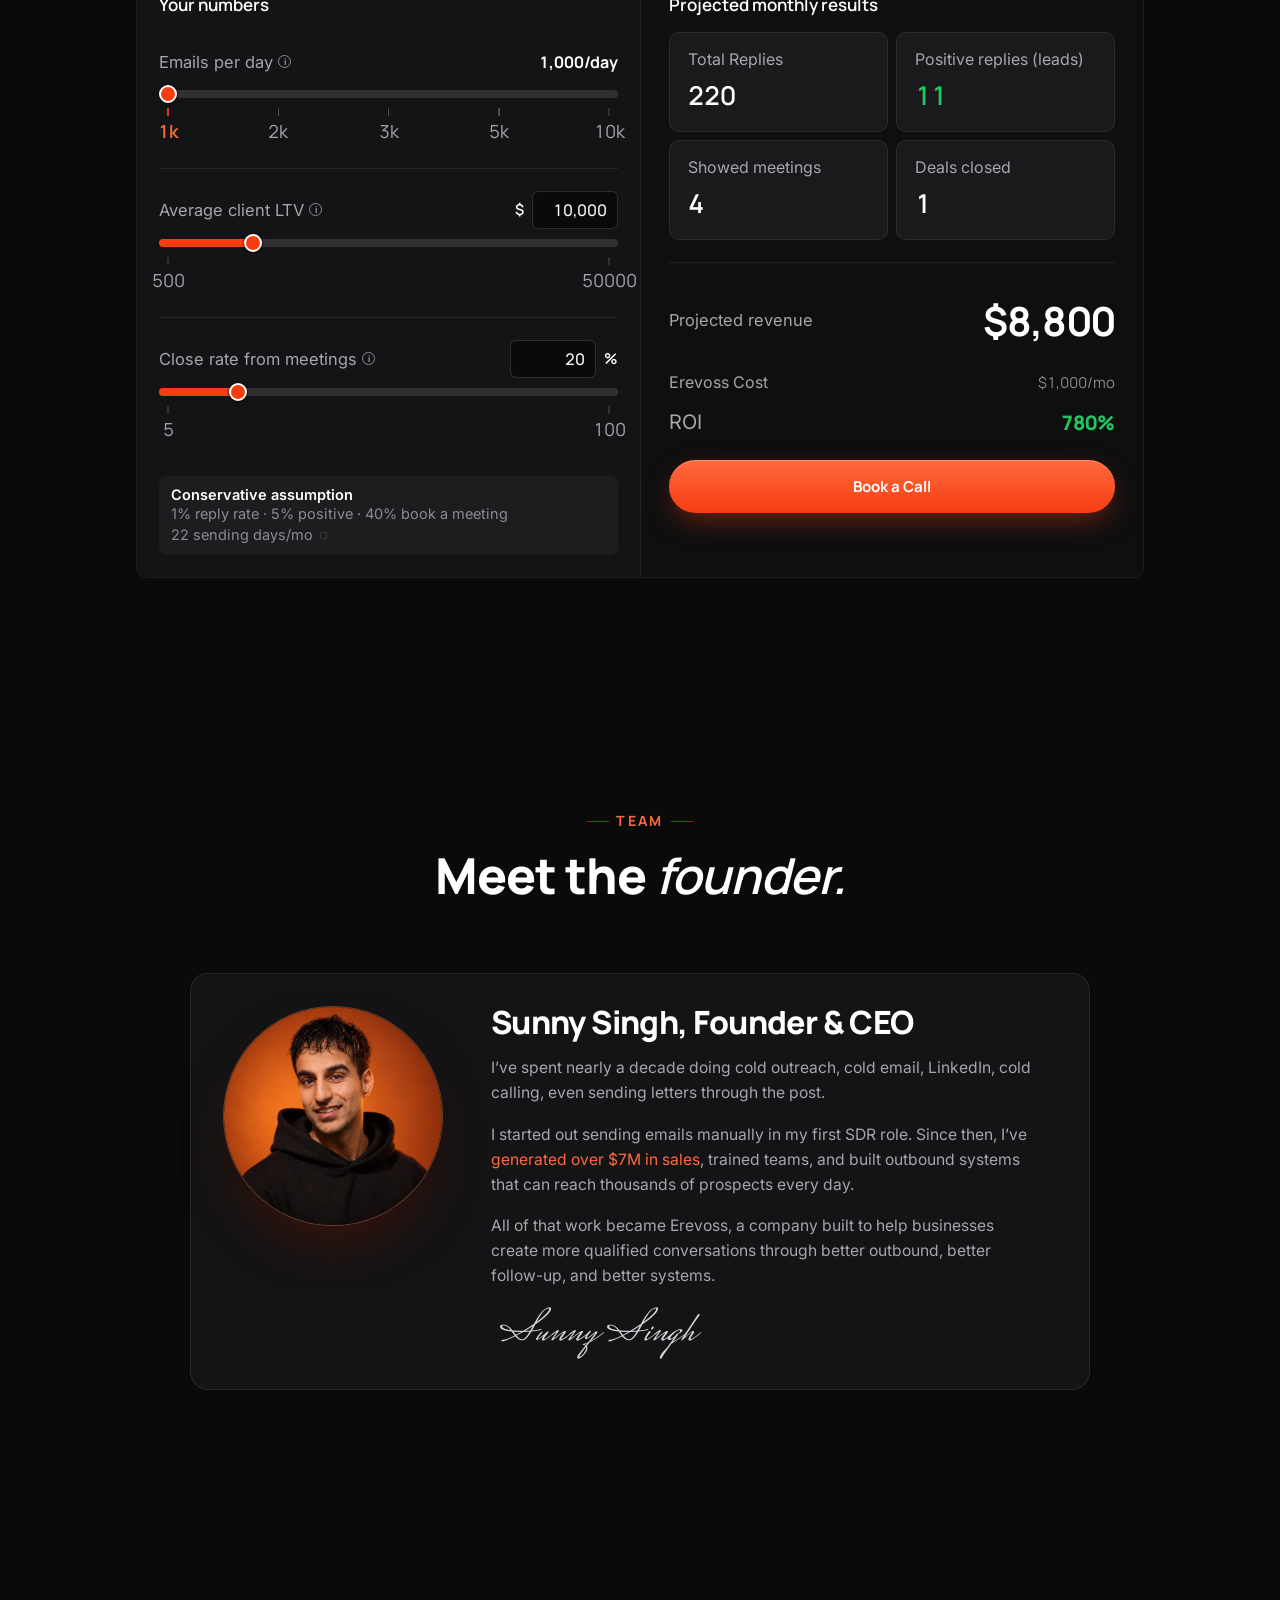
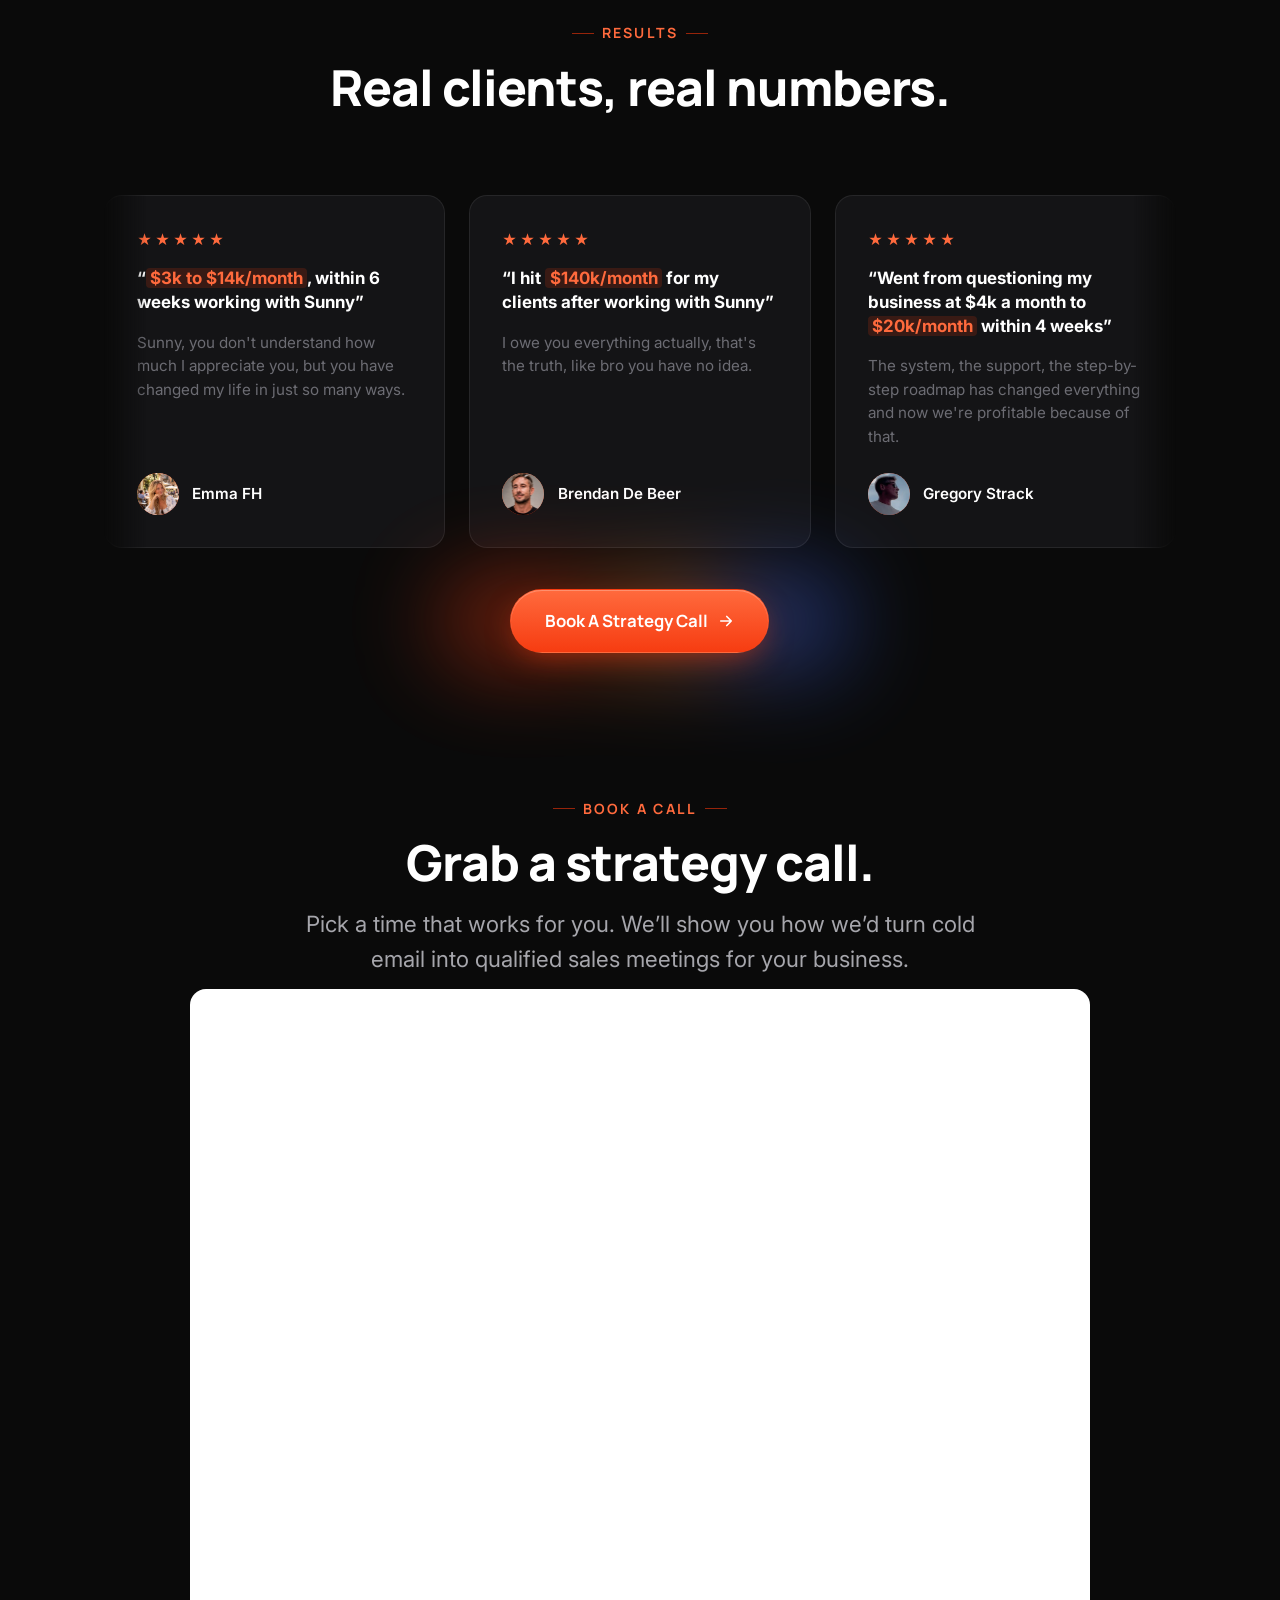
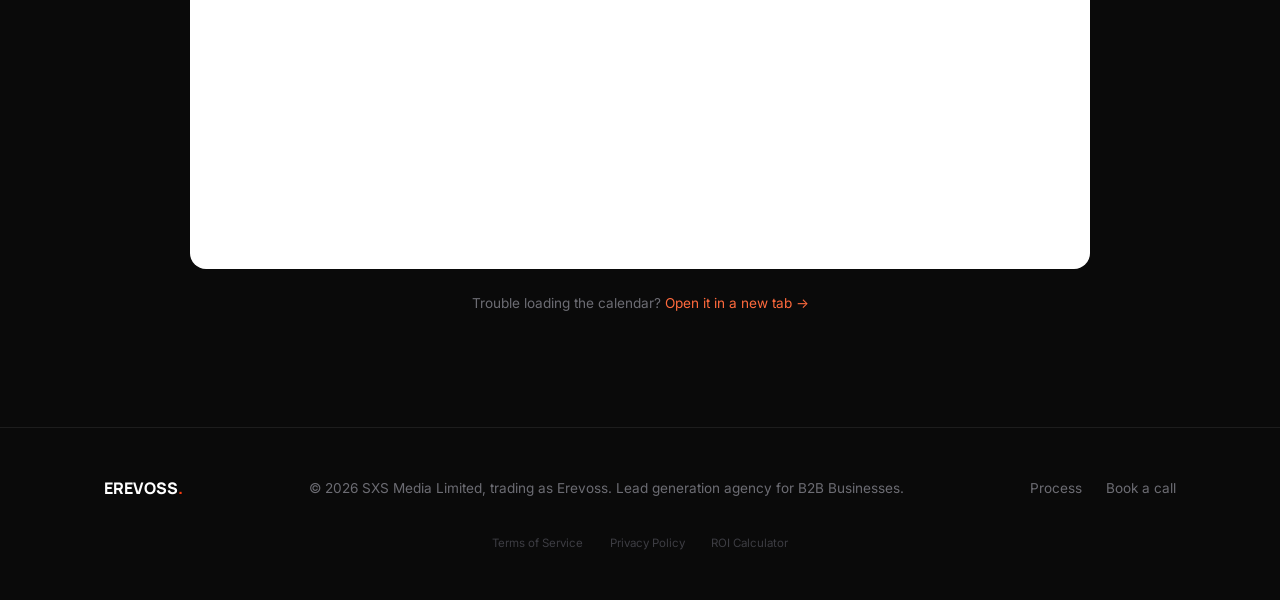
==== commit 4f19a722: "ROI calculator: rename Meetings booked to Showed meetings Co-Authored-By: Claude Sonnet 5.5 <noreply" ====
--- a/index.html
+++ b/index.html
@@ -202,7 +202,7 @@
 
             <div class="field">
               <div class="fhead">
-                <label for="roi-close-n">Close rate from meetings <i class="tip" tabindex="0">i<span>Share of booked meetings that become paying clients.</span></i></label>
+                <label for="roi-close-n">Close rate from meetings <i class="tip" tabindex="0">i<span>Share of showed meetings that become paying clients.</span></i></label>
                 <span class="inbox"><input id="roi-close-n" type="number" min="5" max="100" step="1" value="20" inputmode="numeric"> %</span>
               </div>
               <input id="roi-close" type="range" min="5" max="100" step="1" value="20" aria-label="Close rate from meetings">
@@ -225,7 +225,7 @@
             <div class="cards">
               <div class="card"><span class="k">Total Replies</span><span class="v" id="roi-r-replies"></span></div>
               <div class="card"><span class="k">Positive replies (leads)</span><span class="v g" id="roi-r-leads"></span></div>
-              <div class="card"><span class="k">Meetings booked</span><span class="v" id="roi-r-meet"></span></div>
+              <div class="card"><span class="k">Showed meetings</span><span class="v" id="roi-r-meet"></span></div>
               <div class="card"><span class="k">Deals closed</span><span class="v" id="roi-r-deals"></span></div>
             </div>
             <hr>
--- a/styles.css
+++ b/styles.css
@@ -596,3 +596,58 @@
 @media (max-width:400px){
   .nav .btn-sm{font-size:0.8rem;padding:0.6em 1em;}
 }
+
+/* =========================================================
+   THANK-YOU / CALL CONFIRMATION PAGE (thank-you.html)
+   Plain white direct-response page. Scoped to .ty-page so it can't touch the dark pages.
+   ========================================================= */
+.ty-page{background:#fff;color:#222;}
+.ty-wrap{width:100%;max-width:760px;margin-inline:auto;padding:clamp(1.5rem,4vw,3rem) var(--sp-3) var(--sp-6);text-align:center;}
+.ty-h1{font-family:'Inter',system-ui,sans-serif;font-weight:400;font-size:clamp(1.6rem,1.1rem + 2vw,2.3rem);line-height:1.3;letter-spacing:0;color:#222;margin-bottom:var(--sp-5);text-wrap:balance;}
+.ty-h1 b{font-weight:700;color:var(--accent);}
+.ty-h2{font-family:'Inter',system-ui,sans-serif;font-weight:400;font-size:clamp(1.15rem,1rem + 0.8vw,1.5rem);line-height:1.4;letter-spacing:0;color:#222;margin-bottom:var(--sp-3);text-wrap:balance;}
+.ty-n{color:var(--accent);font-weight:700;}
+.ty-shot{display:block;width:100%;max-width:740px;height:auto;margin:0 auto var(--sp-6);overflow:visible;}
+.ty-h2-2{margin-top:var(--sp-4);}
+.ty-videos{display:grid;grid-template-columns:1fr 1fr;gap:var(--sp-5);margin-top:var(--sp-5);text-align:center;}
+.ty-video p{font-size:0.95rem;color:#222;margin-bottom:var(--sp-2);}
+.ty-vcard{position:relative;display:flex;align-items:center;justify-content:center;min-height:190px;padding:1.2rem 1.4rem 2rem;background:var(--accent);color:#fff;border-radius:6px;font-family:'Inter',system-ui,sans-serif;font-weight:700;font-size:clamp(1.3rem,1.05rem + 1vw,1.8rem);line-height:1.25;text-align:center;transition:filter .2s,transform .2s;}
+.ty-vcard:hover{filter:brightness(1.06);transform:translateY(-2px);}
+.ty-vcard i{position:absolute;left:50%;bottom:0;width:78px;height:14px;margin-left:-39px;background:var(--accent-deep);border-radius:6px 6px 0 0;}
+.ty-frame{position:relative;aspect-ratio:16/9;border-radius:6px;overflow:hidden;background:#000;}
+.ty-frame iframe{position:absolute;inset:0;width:100%;height:100%;border:0;}
+@media (max-width:640px){ .ty-videos{grid-template-columns:1fr;} .ty-vcard{min-height:150px;} }
+
+/* steps 3 and 4, final box */
+.ty-h2-3{margin-top:var(--sp-7);}
+.ty-p{font-size:1.05rem;line-height:1.6;color:#444;max-width:52ch;margin:0 auto var(--sp-3);}
+.ty-meet{display:flex;align-items:center;gap:var(--sp-2);max-width:520px;margin:var(--sp-3) auto 0;padding:1.1rem 1.3rem;background:#f4f4f5;border:1px solid #e3e3e6;border-radius:12px;text-align:left;}
+.ty-meet-ic{flex:none;}
+.ty-meet-txt{display:flex;flex-direction:column;min-width:0;flex:1;}
+.ty-meet-txt b{font-family:'Manrope',sans-serif;font-size:1.1rem;color:#111;}
+.ty-meet-txt span{font-size:0.92rem;color:#55555d;}
+.ty-meet-btn{flex:none;font-family:'Manrope',sans-serif;font-weight:700;font-size:0.95rem;padding:0.6em 1.4em;border-radius:100px;background:#1a73e8;color:#fff;}
+.ty-hlline{margin:var(--sp-3) 0 0;}
+.ty-hlline span{display:inline;font-family:'Manrope',sans-serif;font-weight:800;font-size:clamp(1.05rem,0.95rem + 0.6vw,1.3rem);line-height:1.7;color:#111;background:linear-gradient(transparent 8%,#ffe600 8%,#ffe600 92%,transparent 92%);padding:0.05em 0.35em;-webkit-box-decoration-break:clone;box-decoration-break:clone;}
+.ty-small{font-size:0.92rem;color:#777;margin-top:var(--sp-2);}
+.ty-list{list-style:none;padding:0;margin:var(--sp-3) auto 0;display:grid;gap:0.8rem;max-width:520px;text-align:left;}
+.ty-list li{display:flex;align-items:flex-start;gap:0.75rem;font-size:1.05rem;color:#222;}
+.ty-list svg{flex:none;width:24px;height:24px;padding:4px;border-radius:50%;background:rgba(246,60,17,0.12);color:var(--accent);margin-top:1px;}
+.ty-final{margin-top:var(--sp-7);padding:var(--sp-5) var(--sp-4);border:2px solid var(--accent);border-radius:var(--radius);background:linear-gradient(180deg,#fff,#fff4f0);box-shadow:0 24px 50px -28px rgba(246,60,17,0.45);}
+.ty-final h2{font-family:'Manrope',sans-serif;font-weight:800;font-size:clamp(1.7rem,1.2rem + 1.8vw,2.3rem);letter-spacing:-0.02em;color:#111;margin-bottom:var(--sp-2);}
+.ty-final p{color:#444;max-width:46ch;margin:0 auto 0.7rem;}
+.ty-final .btn{margin-top:var(--sp-2);}
+.ty-final small{display:block;margin-top:var(--sp-2);color:#777;font-size:0.92rem;}
+@media (max-width:640px){ .ty-final{padding:var(--sp-4) var(--sp-3);} .ty-meet{flex-wrap:wrap;} .ty-h2-3{margin-top:var(--sp-6);} }
+
+/* hand-drawn "keep scrolling" marker note: sits in the empty space left of the screenshot's caption, takes up no height so step 2 stays put */
+.ty-scroll{position:relative;height:0;}
+.ty-scroll-in{position:absolute;left:0;bottom:-5.2rem;display:flex;flex-direction:column;align-items:flex-start;gap:0.3rem;text-align:left;transform:rotate(-3deg);}
+.ty-scroll span{font-family:'Caveat','Segoe Script',cursive;font-weight:700;font-size:clamp(1.9rem,1.5rem + 1.4vw,2.5rem);line-height:1.02;color:#111;white-space:nowrap;}
+.ty-scroll svg{margin-left:1.4rem;width:40px;height:auto;}
+.ty-scroll svg path{stroke:#111;}
+@media (max-width:640px){
+  .ty-scroll{height:auto;margin:calc(var(--sp-4) * -1) 0 var(--sp-3);}
+  .ty-scroll-in{position:static;}
+  .ty-scroll span{font-size:1.9rem;}
+}
